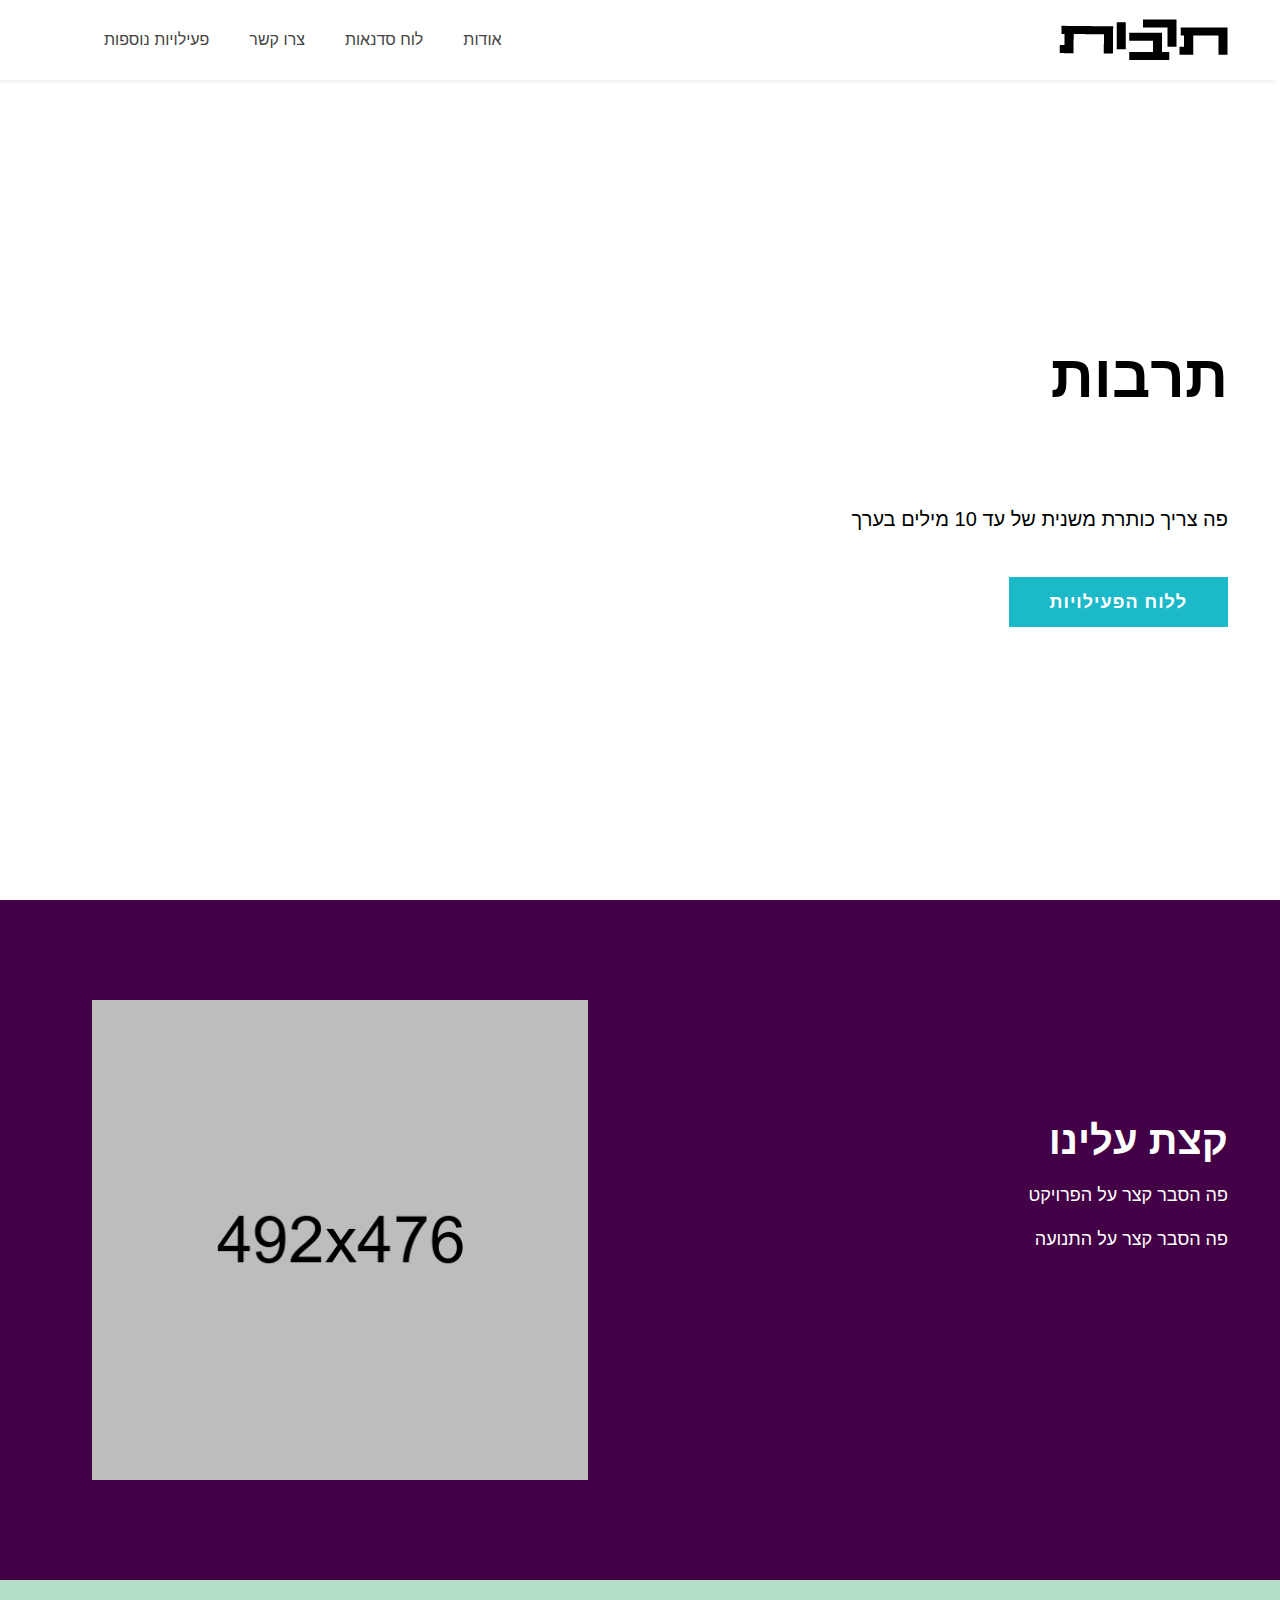
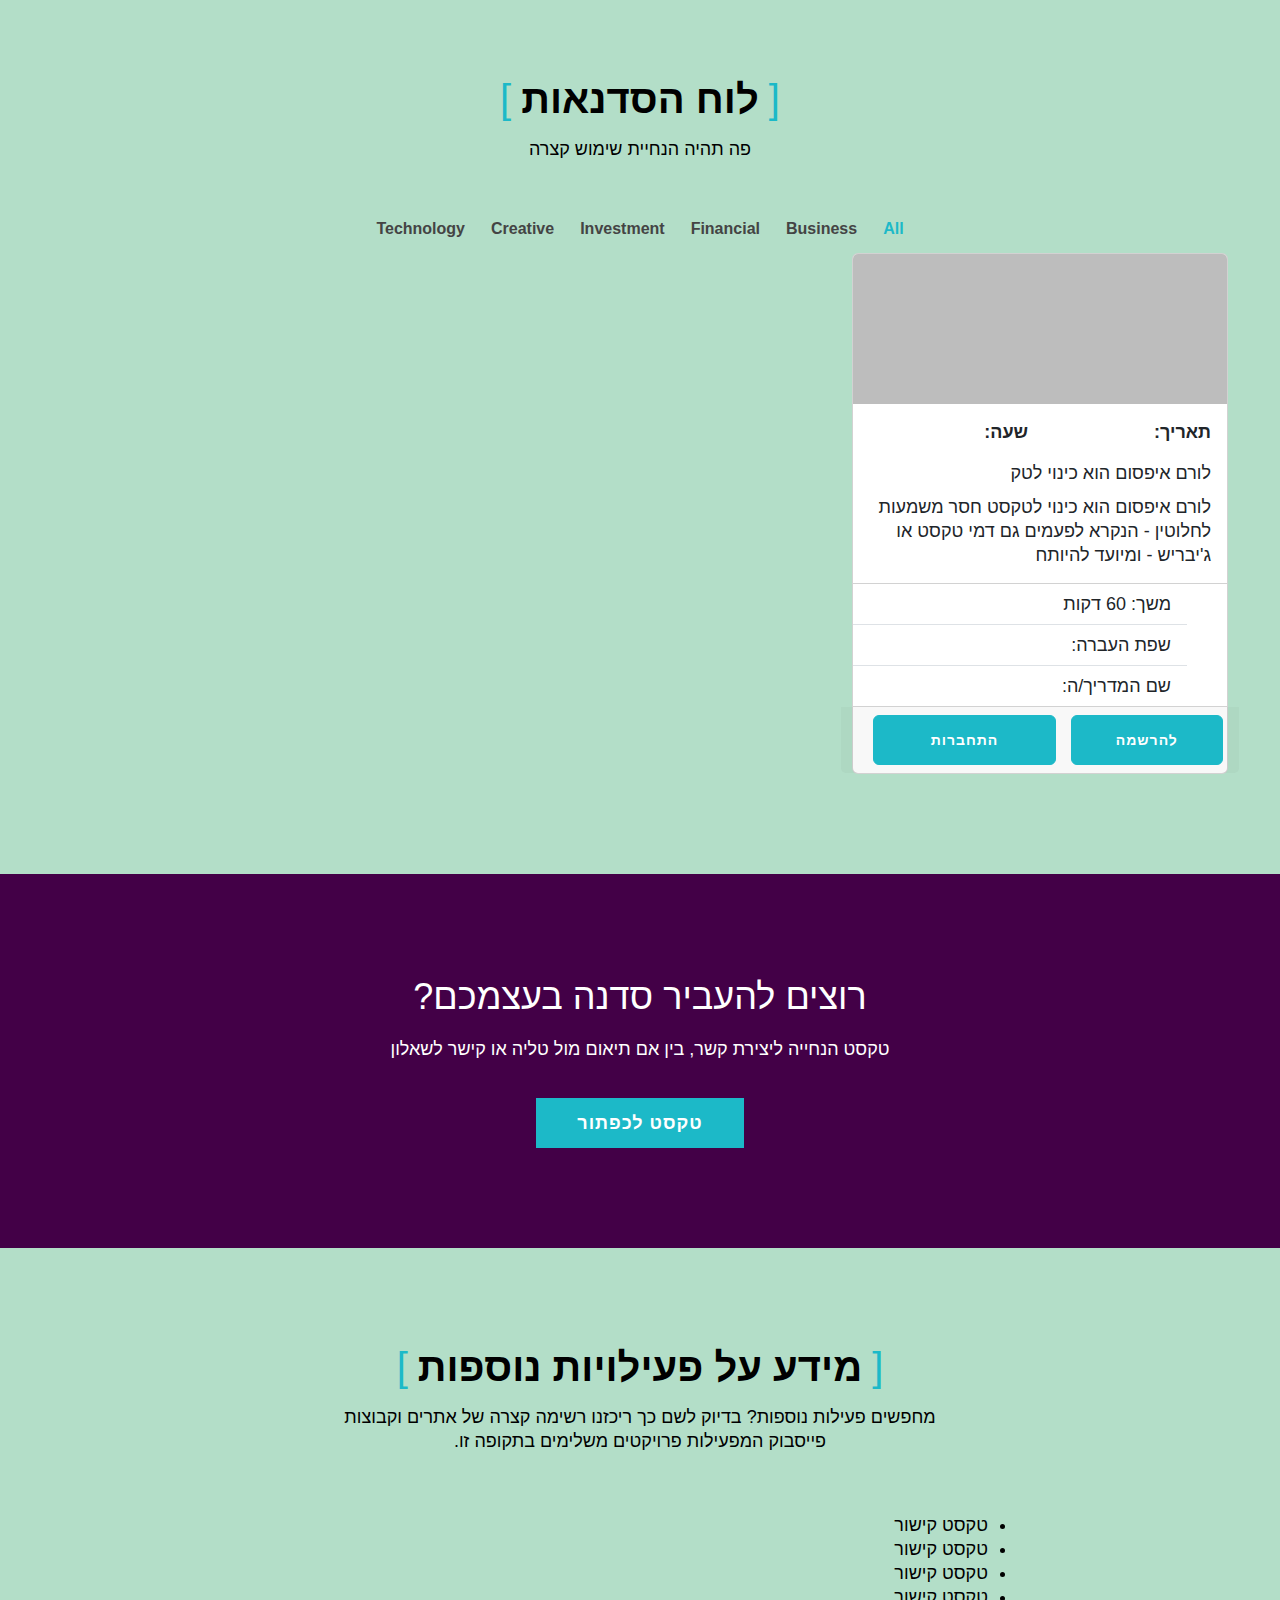
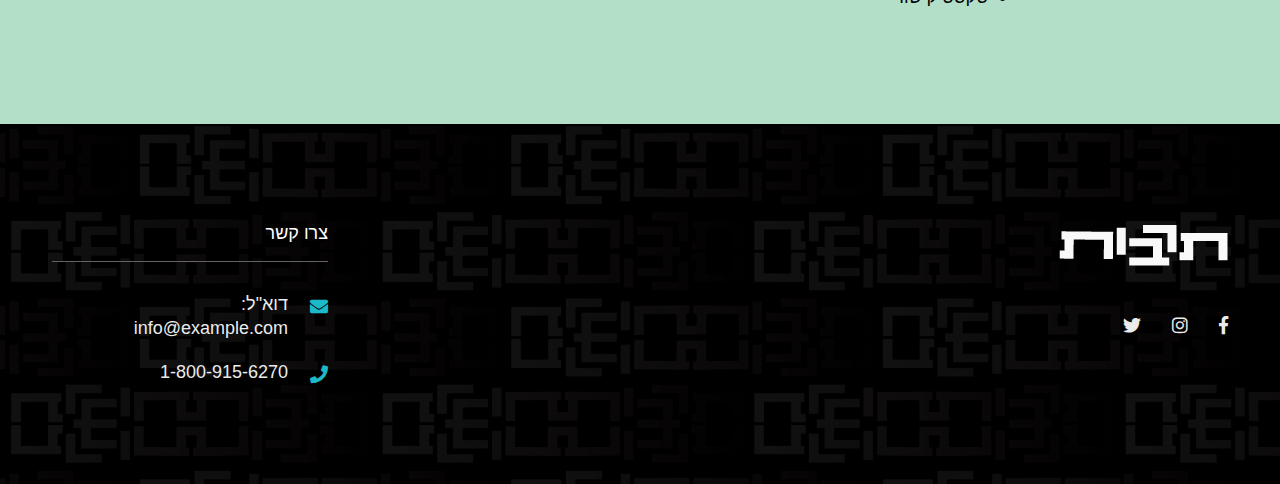
==== index-landing.html @ b0e01812 "int commit" ====
<!DOCTYPE html>
<html lang="he">

<head>
    <meta charset="utf-8">
    <meta http-equiv="x-ua-compatible" content="ie=edge">
    <title>תרבות בחירום</title>
    <meta name="description" content="">
    <meta name="viewport" content="width=device-width, initial-scale=1, shrink-to-fit=no">
    <link rel="apple-touch-icon" href="assets/images/favicon.png">
    <link rel="shortcut icon" href="assets/images/favicon.ico">

    <!-- Google Font (font-family: 'Open Sans', sans-serif;) -->
    <link href="https://fonts.googleapis.com/css?family=Open+Sans:300,400,400i,600,700" rel="stylesheet">
    <!-- Google Font (font-family: 'Roboto', sans-serif;) -->
    <link href="https://fonts.googleapis.com/css?family=Roboto:300,400,500,700" rel="stylesheet">

    <link rel="stylesheet" href="assets/css/bootstrap.min.css">
    <link rel="stylesheet" href="assets/css/plugins.css">
    <link rel="stylesheet" href="assets/css/style.css">

    <!-- Please Remove this line after choosing color file -->
    <link rel="stylesheet" href="assets/css/tm-customizer.css">
    <link rel="stylesheet" href="#" data-color-css>

    <link rel="stylesheet" href="assets/css/custom.css">
</head>

<body>

    <div class="tm-preloader">
        <span class="tm-preloader-box"></span>
        <button class="tm-button tm-button-sm tm-button-white">Cancel Preloader <b></b></button>
    </div>

    <div id="wrapper" class="wrapper">

        <!-- Header Area -->
        <div id="section-home-area" class="header">



            <!-- Header Bottom Area -->
            <div class="header-bottomarea">
                <div class="container">
                    <div class="header-bottominner">
                        <div class="header-logo">
                            <a href="https://tarbutmovement.org/" target="_blank">
                                <img src="assets/images/logo/logo-dark.png" alt="logo">
                            </a>
                        </div>
                        <nav class="tm-navigation tm-navigation-landingpage">
                            <ul>                                
                                <li><a href="#section-about-area">אודות</a></li>
                                <li><a href="#section-portfolio-area">לוח סדנאות</a></li>                                
                                <li><a href="#section-contact-area">צרו קשר</a></li>
                                <li><a href="#section-products-area">פעילויות נוספות</a></li>
                            </ul>
                        </nav>                        
                        <div class="header-searchbox">
                            <div class="header-searchinner">
                                <form action="#" class="header-searchform">
                                    <input type="text" placeholder="Enter search keyword..">
                                </form>
                                <button class="search-close"><i class="fas fa-times"></i></button>
                            </div>
                        </div>
                    </div>
                    <div class="header-mobilemenu clearfix">
                        <div class="tm-mobilenav"></div>
                    </div>
                </div>
            </div>
            <!--// Header Bottom Area -->

        </div>
        <!--// Header Area -->

        <!-- Heroslider Area -->
        <div class="heroslider-area">

            <!-- Heroslider Slider -->            
                <div class="heroslider-singleslider" data-bgimage="assets/images/heroslider/heroslider-image-2.png">
                </div>             
            
            <!--// Heroslider Slider -->

            <!-- Heroslider Content -->
            <div class="heroslider-contentwrapper">
                <div class="heroslider-overlay"></div>
                <div class="container">
                    <div class="row">
                        <div class="col-lg-7 col-md-8">
                            <div class="heroslider-content">
                                <h1 class="wow fadeInUp tm-animated-text" data-in-effect="rollIn"
                                    data-out-effect="fadeOutDown" data-out-shuffle="true" data-wow-delay="0.5s">תרבות
                                    בחירום</h1>
                                <p class="wow fadeInUp" data-wow-delay="0.7s">פה צריך כותרת משנית של עד 10 מילים בערך
                                </p>
                                <a href="#section-portfolio-area" class="tm-button wow fadeInUp"
                                    data-wow-delay="0.9s">ללוח הפעילויות<b></b></a>
                            </div>
                        </div>
                    </div>
                </div>
            </div>
            <!--// Heroslider Content -->

        </div>
        <!--// Heroslider Area -->

        <!-- Main Content -->
        <main class="main-content">


            <!-- About Us -->
            <div id="section-about-area" class="tm-section about-us-area tm-padding-section"
                style="background-color:#430047 ;color:white;">
                <div class="container">
                    <div class="row align-items-center">
                        <div class="col-lg-6 order-2 order-lg-1">
                            <div class="about-content">
                                <h2 style="color:white;">קצת עלינו</h2>
                                <p style="font-size:18px;">פה הסבר קצר על הפרויקט</p>
                                <p style="font-size:18px;">פה הסבר קצר על התנועה</p>
                                <a href="https://tarbutmovement.org/" class="tm-button wow fadeInUp"
                                    data-wow-delay="0.9s" target="_blank">לאתר תנועת תרבות</a>
                            </div>
                        </div>
                        <div class="col-lg-6 order-1 order-lg-2">
                            <div class="about-image">
                                <img src="assets/images/others/about-image.png" alt="about image">
                                
                            </div>
                        </div>
                    </div>
                </div>
            </div>
            <!--// About Us -->




            <!-- workshops Area -->
            <div id="section-portfolio-area" class="tm-section portfolio-area  tm-padding-section"
                style="background-color:#b3dec8 ;">
                <div class="container">
                    <div class="row justify-content-center">
                        <div class="col-lg-8 col-md-10 col-12">
                            <div class="tm-section-title text-center">
                                <h2>לוח הסדנאות</h2>
                                <p>פה תהיה הנחיית שימוש קצרה </p>
                            </div>
                        </div>
                    </div>
                    <div class="row">
                        <div class="col-12">
                            <div class="tm-portfolio-buttons text-center">
                                <button data-filter="*" class="is-active">All</button>
                                <button data-filter=".portfolio-business">Business</button>
                                <button data-filter=".portfolio-financial">Financial</button>
                                <button data-filter=".portfolio-investment">Investment</button>
                                <button data-filter=".portfolio-careative">Creative</button>
                                <button data-filter=".portfolio-technology">Technology</button>
                            </div>
                        </div>
                    </div>
                        <div class="row row-cols-1 row-cols-md-3 g-4" id="cards-continer">
                            <div class="col">
                              <div class="card h-100">
                                <div class="overflow-hidden" style="height: 150px;">
                                    <img src="assets/images/others/author-image-2.png" class="card-img-top" alt="..."
                                        style="width:100%;">
                                </div>
                                <div class="card-body">
                                    <div class="row justify-content-between d-flex">
                                        <p class="col card-text" style="font-weight: bold;">תאריך: <span class="card-date"></span></p>
                                        <p class="col card-text" style="font-weight: bold;">שעה: <span class="card-hour"></span></p>
                                    </div>
                                    <h5 class="card-title">לורם איפסום הוא כינוי לטק</h5>
                                    <p class="card-text card-discript">לורם איפסום הוא כינוי לטקסט חסר משמעות לחלוטין - הנקרא לפעמים
                                        גם דמי טקסט או ג'יבריש - ומיועד להיותח </p>
                                </div>
                                <ul class="list-group list-group-flush">
                                    <li class="list-group-item">משך: <span class="card-len">60</span> דקות</li>
                                    <li class="list-group-item">שפת העברה: <span class="card-lan"></span></li>
                                    <li class="list-group-item">שם המדריך/ה: <span class="card-instractor"></span></li>
                                </ul>
                                <div class="row d-flex card-footer justify-content-between align-content-between">
                                    <a href="#" class="col col-5 card-link btn  tm-button card-reg"
                                        style="font-size: 14px;">להרשמה</a>
                                    <a href="#" class="col col-6 card-link btn tm-button card-zoom"
                                        style="font-size: 14px;">התחברות לזום</a>
                                </div>
                              </div>                          
                            
                              </div>
                          </div>
                    </div>
                </div>
            </div>
            <!--// workshops Area -->

            <!-- Call To Action -->
            <div id="section-contact-area" class="tm-cta-area tm-section tm-padding-section"
                style="background-color:#430047 ;">
                <div class="container">
                    <div class="row justify-content-center">
                        <div class="col-xl-8 col-lg-10 col-12">
                            <div class="tm-cta text-center">
                                <h2>רוצים להעביר סדנה בעצמכם?</h2>
                                <h5>טקסט הנחייה ליצירת קשר, בין אם תיאום מול טליה או קישר לשאלון</h5>
                                <a href="#section-contact-area" class="tm-button hash-scroll-link">טקסט
                                    לכפתור<b></b></a>
                            </div>
                        </div>
                    </div>
                </div>
            </div>
            <!--// Call To Action -->

            <!-- Pupular Products -->
            <div id="section-products-area" class="tm-section product-section tm-padding-section "
                style="background-color:#b3dec8 ;">
                <div class="container">
                    <div class="row justify-content-center">
                        <div class="col-lg-8 col-md-10">
                            <div class="tm-section-title text-center">
                                <h2>מידע על פעילויות נוספות</h2>
                                <p>מחפשים פעילות נוספות? בדיוק לשם כך ריכזנו רשימה קצרה של אתרים וקבוצות פייסבוק
                                    המפעילות פרויקטים משלימים בתקופה זו. </p>
                            </div>
                        </div>
                    </div>
                    <div class="row justify-content-center">
                        <div class="col-lg-8 col-md-10">
                            <ul>
                                <li>טקסט קישור</li>
                                <li>טקסט קישור</li>
                                <li>טקסט קישור</li>
                                <li>טקסט קישור</li>
                            </ul>
                        </div>
                    </div>



                </div>
            </div>
            <!--// Pupular Products -->







        </main>
        <!--// Main Content -->

        <!-- Footer Area -->
        <footer class="footer" data-bgimage="assets/images/bg/bg-fotter-mono.png" data-black-overlay="9">

            <!-- Footer Widgets -->
            <div class="footer-toparea tm-padding-section">
                <div class="container">
                    <div class="row widgets footer-widgets justify-content-between">

                        <div class="col-lg-3 col-md-6 col-12">
                            <!-- Single Widget (Widget Info) -->
                            <div class="single-widget widget-info">
                                <a href="https://tarbutmovement.org/" class="widget-info-logo" target="_blank">
                                    <img src="assets/images/logo/logo-light.png" alt="footer logo">
                                </a>
                                
                                <ul class="widget-info-social">                                    
                                    <li><a href="https://www.facebook.com/tarbutmovement?fref=ts" target="_blank"><i class="fab fa-facebook-f"></i></a></li>
                                    <li><a href="https://www.instagram.com/tarbutmovement/"  target="_blank"><i class="fab fa-instagram"></i></a></li>
                                    <li><a href="https://twitter.com/Tarbut_Mov"  target="_blank"><i class="fab fa-twitter"></i></a></li>                                   
                                    
                                </ul>
                            </div>
                            <!--// Single Widget (Widget Info) -->
                        </div>

                        <div class="col-lg-3 col-md-6 col-12">
                            <!-- Single Widget (Widget Contact) -->
                            <div class="single-widget widget-contact">
                                <h5 class="widget-title">צרו קשר</h5>
                                <ul>                                    
                                    <li>
                                        <i class="fas fa-envelope"></i>
                                        <p>דוא"ל: <a href="#">info@example.com</a></p>                                        
                                    </li>
                                    <li>
                                        <i class="fas fa-phone"></i>
                                        <p><a href="#">1-800-915-6270</a></p>                                        
                                    </li>
                                </ul>
                            </div>
                            <!--// Single Widget (Widget Contact) -->
                        </div>

                    </div>
                </div>
            </div>
            <!--// Footer Widgets -->

            <!-- Footer -->
            <div class="footer-bottomarea d-none">
                <div class="container ">
                    <p class="footer-copyright">© 2018. Designed by <a href="#">ThemeMarch</a></p>
                </div>
            </div>
            <!--// Footer -->

        </footer>
        <!--// Footer Area -->


    </div>



    <!-- Js Files -->
    <script src="assets/js/modernizr-3.6.0.min.js"></script>
    <script src="assets/js/jquery.min.js"></script>
    <script src="assets/js/popper.min.js"></script>
    <script src="assets/js/bootstrap.min.js"></script>
    <script src="assets/js/plugins.js"></script>
    <script src="assets/js/scrollspy.min.js"></script>
    <script src="assets/js/main.js"></script>
    <script src="assets/js/ApiHeandler.js"></script>
    <!--// Js Files -->
</body>

</html>
---- assets/css/plugins.css ----
/*
 * %%%%%%%%%%%%%%%%%%%%%%%%%%%%%%%%%%%%%%%%%%%%%%%%%%%%%%%%
 *
 * Template Name: Sasna - Multipurpose Business HTML Template   
 * Template URI: https://thememarch.com/demo/html/sasna/
 * Description: Sasna is a multipurpose business HTML template which comes with the unique and clean design. It helps you to create a beautiful multipurpose business HTML website. It has also e-commerce support. E-commerce pages are included on this template.
 * Author: Thememarch
 * Author URI: https://thememarch.com
 * Version: 2.5
 *
 * %%%%%%%%%%%%%%%%%%%%%%%%%%%%%%%%%%%%%%%%%%%%%%%%%%%%%%%%
 */


 /*! #######################################################################

	MeanMenu 2.0.7
	--------

	To be used with jquery.meanmenu.js by Chris Wharton (http://www.meanthemes.com/plugins/meanmenu/)

####################################################################### */a.meanmenu-reveal{display:none}.mean-container .mean-bar{float:right;width:100%;position:relative;background:#0c1923;padding:4px 0;min-height:42px;z-index:999999}.mean-container a.meanmenu-reveal{width:22px;height:22px;padding:13px 13px 11px;position:absolute;top:0;left:0;cursor:pointer;color:#fff;text-decoration:none;font-size:16px;text-indent:-9999em;line-height:22px;font-size:1px;display:block;font-family:Arial,Helvetica,sans-serif;font-weight:700}.mean-container a.meanmenu-reveal span{display:block;background:#fff;height:3px;margin-top:3px}.mean-container .mean-nav{float:right;width:100%;background:#0c1923;margin-top:44px}.mean-container .mean-nav ul{padding:0;margin:0;width:100%;list-style-type:none}.mean-container .mean-nav ul li{position:relative;float:right;width:100%}.mean-container .mean-nav ul li a{display:block;float:right;width:90%;padding:1em 5%;margin:0;text-align:right;color:#fff;border-top:1px solid #383838;border-top:1px solid rgba(255,255,255,.5);text-decoration:none;text-transform:uppercase}.mean-container .mean-nav ul li li a{width:80%;padding:1em 10%;border-top:1px solid #f1f1f1;border-top:1px solid rgba(255,255,255,.25);opacity:.75;filter:alpha(opacity=75);text-shadow:none!important;visibility:visible}.mean-container .mean-nav ul li.mean-last a{border-bottom:0;margin-bottom:0}.mean-container .mean-nav ul li li li a{width:70%;padding:1em 15%}.mean-container .mean-nav ul li li li li a{width:60%;padding:1em 20%}.mean-container .mean-nav ul li li li li li a{width:50%;padding:1em 25%}.mean-container .mean-nav ul li a:hover{background:#252525;background:rgba(255,255,255,.1)}.mean-container .mean-nav ul li a.mean-expand{margin-top:1px;width:26px;height:32px;padding:12px!important;text-align:center;position:absolute;left:0;top:0;z-index:2;font-weight:700;background:rgba(255,255,255,.1);border:0!important;border-right:1px solid rgba(255,255,255,.4)!important;border-bottom:1px solid rgba(255,255,255,.2)!important}.mean-container .mean-nav ul li a.mean-expand:hover{background:rgba(0,0,0,.9)}.mean-container .mean-push{float:right;width:100%;padding:0;margin:0;clear:both}.mean-nav .wrapper{width:100%;padding:0;margin:0}.mean-container .mean-bar,.mean-container .mean-bar *{-webkit-box-sizing:content-box;-moz-box-sizing:content-box;box-sizing:content-box}.mean-remove{display:none!important}



/* Slick Slider */
@charset 'UTF-8';.slick-list,.slick-slider,.slick-track{position:relative;display:block}.slick-loading .slick-slide,.slick-loading .slick-track{visibility:hidden}.slick-dots li button:before,.slick-next:before,.slick-prev:before{font-family:slick;-webkit-font-smoothing:antialiased;-moz-osx-font-smoothing:grayscale}.slick-slider{box-sizing:border-box;-webkit-user-select:none;-moz-user-select:none;-ms-user-select:none;user-select:none;-webkit-touch-callout:none;-khtml-user-select:none;-ms-touch-action:pan-y;touch-action:pan-y;-webkit-tap-highlight-color:transparent}.slick-list{overflow:hidden;margin:0;padding:0}.slick-list:focus{outline:0}.slick-list.dragging{cursor:pointer;cursor:hand}.slick-slider .slick-list,.slick-slider .slick-track{-webkit-transform:translate3d(0,0,0);-moz-transform:translate3d(0,0,0);-ms-transform:translate3d(0,0,0);-o-transform:translate3d(0,0,0);transform:translate3d(0,0,0)}.slick-track{top:0;left:0;margin-left:auto;margin-right:auto}.slick-track:after,.slick-track:before{display:table;content:''}.slick-track:after{clear:both}.slick-slide{display:none;float:left;height:100%;min-height:1px}[dir=rtl] .slick-slide{float:right}.slick-slide img{display:block}.slick-slide.slick-loading img{display:none}.slick-slide.dragging img{pointer-events:none}.slick-initialized .slick-slide{display:block}.slick-vertical .slick-slide{display:block;height:auto;border:1px solid transparent}.slick-arrow.slick-hidden{display:none}.slick-dots,.slick-next,.slick-prev{position:absolute;display:block;padding:0}.slick-loading .slick-list{background:url(../images/ajax-loader.gif) center center no-repeat #fff}@font-face{font-family:slick;font-weight:400;font-style:normal;src:url(../fonts/slick.eot);src:url(../fonts/slick.eot?#iefix) format('embedded-opentype'),url(../fonts/slick.woff) format('woff'),url(../fonts/slick.ttf) format('truetype'),url(../fonts/slick.svg#slick) format('svg')}.slick-next,.slick-prev{font-size:0;line-height:0;top:50%;width:20px;height:20px;-webkit-transform:translate(0,-50%);-ms-transform:translate(0,-50%);transform:translate(0,-50%);cursor:pointer;color:transparent;border:none;outline:0;background:0 0}.slick-next:focus,.slick-next:hover,.slick-prev:focus,.slick-prev:hover{color:transparent;outline:0;background:0 0}.slick-next:focus:before,.slick-next:hover:before,.slick-prev:focus:before,.slick-prev:hover:before{opacity:1}.slick-next.slick-disabled:before,.slick-prev.slick-disabled:before{opacity:.25}.slick-next:before,.slick-prev:before{font-size:20px;line-height:1;opacity:.75;color:#fff}.slick-prev{left:-25px}[dir=rtl] .slick-prev{right:-25px;left:auto}.slick-prev:before{content:'←'}.slick-next:before,[dir=rtl] .slick-prev:before{content:'→'}.slick-next{right:-25px}[dir=rtl] .slick-next{right:auto;left:-25px}[dir=rtl] .slick-next:before{content:'←'}.slick-dotted.slick-slider{margin-bottom:30px}.slick-dots{bottom:-25px;width:100%;margin:0;list-style:none;text-align:center}.slick-dots li{position:relative;display:inline-block;width:20px;height:20px;margin:0 5px;padding:0;cursor:pointer}.slick-dots li button{font-size:0;line-height:0;display:block;width:20px;height:20px;padding:5px;cursor:pointer;color:transparent;border:0;outline:0;background:0 0}.slick-dots li button:focus,.slick-dots li button:hover{outline:0}.slick-dots li button:focus:before,.slick-dots li button:hover:before{opacity:1}.slick-dots li button:before{font-size:6px;line-height:20px;position:absolute;top:0;left:0;width:20px;height:20px;content:'•';text-align:center;opacity:.25;color:#000}.slick-dots li.slick-active button:before{opacity:.75;color:#000}





/* Odometer */
.odometer.odometer-auto-theme,.odometer.odometer-auto-theme .odometer-digit,.odometer.odometer-theme-default,.odometer.odometer-theme-default .odometer-digit{-moz-box-orient:vertical;display:inline-block;vertical-align:middle;position:relative}.odometer.odometer-auto-theme .odometer-digit .odometer-digit-spacer,.odometer.odometer-theme-default .odometer-digit .odometer-digit-spacer{-moz-box-orient:vertical;display:inline-block;vertical-align:middle;visibility:hidden}.odometer.odometer-auto-theme .odometer-digit .odometer-digit-inner,.odometer.odometer-theme-default .odometer-digit .odometer-digit-inner{text-align:left;display:block;position:absolute;top:0;left:0;right:0;bottom:0;overflow:hidden}.odometer.odometer-auto-theme .odometer-digit .odometer-ribbon,.odometer.odometer-theme-default .odometer-digit .odometer-ribbon{display:block}.odometer.odometer-auto-theme .odometer-digit .odometer-ribbon-inner,.odometer.odometer-theme-default .odometer-digit .odometer-ribbon-inner{display:block;-webkit-backface-visibility:hidden}.odometer.odometer-auto-theme .odometer-digit .odometer-value,.odometer.odometer-theme-default .odometer-digit .odometer-value{display:block;-webkit-transform:translateZ(0)}.odometer.odometer-auto-theme .odometer-digit .odometer-value.odometer-last-value,.odometer.odometer-theme-default .odometer-digit .odometer-value.odometer-last-value{position:absolute}.odometer.odometer-auto-theme.odometer-animating-up .odometer-ribbon-inner,.odometer.odometer-theme-default.odometer-animating-up .odometer-ribbon-inner{-webkit-transition:-webkit-transform 2s;-moz-transition:-moz-transform 2s;-ms-transition:-ms-transform 2s;-o-transition:-o-transform 2s;transition:transform 2s}.odometer.odometer-auto-theme.odometer-animating-down .odometer-ribbon-inner,.odometer.odometer-auto-theme.odometer-animating-up.odometer-animating .odometer-ribbon-inner,.odometer.odometer-theme-default.odometer-animating-down .odometer-ribbon-inner,.odometer.odometer-theme-default.odometer-animating-up.odometer-animating .odometer-ribbon-inner{-webkit-transform:translateY(-100%);-moz-transform:translateY(-100%);-ms-transform:translateY(-100%);-o-transform:translateY(-100%);transform:translateY(-100%)}.odometer.odometer-auto-theme.odometer-animating-down.odometer-animating .odometer-ribbon-inner,.odometer.odometer-theme-default.odometer-animating-down.odometer-animating .odometer-ribbon-inner{-webkit-transition:-webkit-transform 2s;-moz-transition:-moz-transform 2s;-ms-transition:-ms-transform 2s;-o-transition:-o-transform 2s;transition:transform 2s;-webkit-transform:translateY(0);-moz-transform:translateY(0);-ms-transform:translateY(0);-o-transform:translateY(0);transform:translateY(0)}.odometer.odometer-auto-theme,.odometer.odometer-theme-default{font-family:"Helvetica Neue",sans-serif;line-height:1.1em}.odometer.odometer-auto-theme .odometer-value,.odometer.odometer-theme-default .odometer-value{text-align:center}




/* Font Awesome */
 /*!
 * Font Awesome Free 5.5.0 by @fontawesome - https://fontawesome.com
 * License - https://fontawesome.com/license/free (Icons: CC BY 4.0, Fonts: SIL OFL 1.1, Code: MIT License)
 */
 .fa,.fab,.fal,.far,.fas{-moz-osx-font-smoothing:grayscale;-webkit-font-smoothing:antialiased;display:inline-block;font-style:normal;font-variant:normal;text-rendering:auto;line-height:1}.fa-lg{font-size:1.33333em;line-height:.75em;vertical-align:-.0667em}.fa-xs{font-size:.75em}.fa-sm{font-size:.875em}.fa-1x{font-size:1em}.fa-2x{font-size:2em}.fa-3x{font-size:3em}.fa-4x{font-size:4em}.fa-5x{font-size:5em}.fa-6x{font-size:6em}.fa-7x{font-size:7em}.fa-8x{font-size:8em}.fa-9x{font-size:9em}.fa-10x{font-size:10em}.fa-fw{text-align:center;width:1.25em}.fa-ul{list-style-type:none;margin-left:2.5em;padding-left:0}.fa-ul>li{position:relative}.fa-li{left:-2em;position:absolute;text-align:center;width:2em;line-height:inherit}.fa-border{border:.08em solid #eee;border-radius:.1em;padding:.2em .25em .15em}.fa-pull-left{float:left}.fa-pull-right{float:right}.fa.fa-pull-left,.fab.fa-pull-left,.fal.fa-pull-left,.far.fa-pull-left,.fas.fa-pull-left{margin-right:.3em}.fa.fa-pull-right,.fab.fa-pull-right,.fal.fa-pull-right,.far.fa-pull-right,.fas.fa-pull-right{margin-left:.3em}.fa-spin{animation:fa-spin 2s infinite linear}.fa-pulse{animation:fa-spin 1s infinite steps(8)}@keyframes fa-spin{0%{transform:rotate(0deg)}to{transform:rotate(1turn)}}.fa-rotate-90{-ms-filter:"progid:DXImageTransform.Microsoft.BasicImage(rotation=1)";transform:rotate(90deg)}.fa-rotate-180{-ms-filter:"progid:DXImageTransform.Microsoft.BasicImage(rotation=2)";transform:rotate(180deg)}.fa-rotate-270{-ms-filter:"progid:DXImageTransform.Microsoft.BasicImage(rotation=3)";transform:rotate(270deg)}.fa-flip-horizontal{-ms-filter:"progid:DXImageTransform.Microsoft.BasicImage(rotation=0, mirror=1)";transform:scaleX(-1)}.fa-flip-vertical{transform:scaleY(-1)}.fa-flip-horizontal.fa-flip-vertical,.fa-flip-vertical{-ms-filter:"progid:DXImageTransform.Microsoft.BasicImage(rotation=2, mirror=1)"}.fa-flip-horizontal.fa-flip-vertical{transform:scale(-1)}:root .fa-flip-horizontal,:root .fa-flip-vertical,:root .fa-rotate-90,:root .fa-rotate-180,:root .fa-rotate-270{-webkit-filter:none;filter:none}.fa-stack{display:inline-block;height:2em;line-height:2em;position:relative;vertical-align:middle;width:2.5em}.fa-stack-1x,.fa-stack-2x{left:0;position:absolute;text-align:center;width:100%}.fa-stack-1x{line-height:inherit}.fa-stack-2x{font-size:2em}.fa-inverse{color:#fff}.fa-500px:before{content:"\f26e"}.fa-accessible-icon:before{content:"\f368"}.fa-accusoft:before{content:"\f369"}.fa-acquisitions-incorporated:before{content:"\f6af"}.fa-ad:before{content:"\f641"}.fa-address-book:before{content:"\f2b9"}.fa-address-card:before{content:"\f2bb"}.fa-adjust:before{content:"\f042"}.fa-adn:before{content:"\f170"}.fa-adversal:before{content:"\f36a"}.fa-affiliatetheme:before{content:"\f36b"}.fa-air-freshener:before{content:"\f5d0"}.fa-algolia:before{content:"\f36c"}.fa-align-center:before{content:"\f037"}.fa-align-justify:before{content:"\f039"}.fa-align-left:before{content:"\f036"}.fa-align-right:before{content:"\f038"}.fa-alipay:before{content:"\f642"}.fa-allergies:before{content:"\f461"}.fa-amazon:before{content:"\f270"}.fa-amazon-pay:before{content:"\f42c"}.fa-ambulance:before{content:"\f0f9"}.fa-american-sign-language-interpreting:before{content:"\f2a3"}.fa-amilia:before{content:"\f36d"}.fa-anchor:before{content:"\f13d"}.fa-android:before{content:"\f17b"}.fa-angellist:before{content:"\f209"}.fa-angle-double-down:before{content:"\f103"}.fa-angle-double-left:before{content:"\f100"}.fa-angle-double-right:before{content:"\f101"}.fa-angle-double-up:before{content:"\f102"}.fa-angle-down:before{content:"\f107"}.fa-angle-left:before{content:"\f104"}.fa-angle-right:before{content:"\f105"}.fa-angle-up:before{content:"\f106"}.fa-angry:before{content:"\f556"}.fa-angrycreative:before{content:"\f36e"}.fa-angular:before{content:"\f420"}.fa-ankh:before{content:"\f644"}.fa-app-store:before{content:"\f36f"}.fa-app-store-ios:before{content:"\f370"}.fa-apper:before{content:"\f371"}.fa-apple:before{content:"\f179"}.fa-apple-alt:before{content:"\f5d1"}.fa-apple-pay:before{content:"\f415"}.fa-archive:before{content:"\f187"}.fa-archway:before{content:"\f557"}.fa-arrow-alt-circle-down:before{content:"\f358"}.fa-arrow-alt-circle-left:before{content:"\f359"}.fa-arrow-alt-circle-right:before{content:"\f35a"}.fa-arrow-alt-circle-up:before{content:"\f35b"}.fa-arrow-circle-down:before{content:"\f0ab"}.fa-arrow-circle-left:before{content:"\f0a8"}.fa-arrow-circle-right:before{content:"\f0a9"}.fa-arrow-circle-up:before{content:"\f0aa"}.fa-arrow-down:before{content:"\f063"}.fa-arrow-left:before{content:"\f060"}.fa-arrow-right:before{content:"\f061"}.fa-arrow-up:before{content:"\f062"}.fa-arrows-alt:before{content:"\f0b2"}.fa-arrows-alt-h:before{content:"\f337"}.fa-arrows-alt-v:before{content:"\f338"}.fa-assistive-listening-systems:before{content:"\f2a2"}.fa-asterisk:before{content:"\f069"}.fa-asymmetrik:before{content:"\f372"}.fa-at:before{content:"\f1fa"}.fa-atlas:before{content:"\f558"}.fa-atom:before{content:"\f5d2"}.fa-audible:before{content:"\f373"}.fa-audio-description:before{content:"\f29e"}.fa-autoprefixer:before{content:"\f41c"}.fa-avianex:before{content:"\f374"}.fa-aviato:before{content:"\f421"}.fa-award:before{content:"\f559"}.fa-aws:before{content:"\f375"}.fa-backspace:before{content:"\f55a"}.fa-backward:before{content:"\f04a"}.fa-balance-scale:before{content:"\f24e"}.fa-ban:before{content:"\f05e"}.fa-band-aid:before{content:"\f462"}.fa-bandcamp:before{content:"\f2d5"}.fa-barcode:before{content:"\f02a"}.fa-bars:before{content:"\f0c9"}.fa-baseball-ball:before{content:"\f433"}.fa-basketball-ball:before{content:"\f434"}.fa-bath:before{content:"\f2cd"}.fa-battery-empty:before{content:"\f244"}.fa-battery-full:before{content:"\f240"}.fa-battery-half:before{content:"\f242"}.fa-battery-quarter:before{content:"\f243"}.fa-battery-three-quarters:before{content:"\f241"}.fa-bed:before{content:"\f236"}.fa-beer:before{content:"\f0fc"}.fa-behance:before{content:"\f1b4"}.fa-behance-square:before{content:"\f1b5"}.fa-bell:before{content:"\f0f3"}.fa-bell-slash:before{content:"\f1f6"}.fa-bezier-curve:before{content:"\f55b"}.fa-bible:before{content:"\f647"}.fa-bicycle:before{content:"\f206"}.fa-bimobject:before{content:"\f378"}.fa-binoculars:before{content:"\f1e5"}.fa-birthday-cake:before{content:"\f1fd"}.fa-bitbucket:before{content:"\f171"}.fa-bitcoin:before{content:"\f379"}.fa-bity:before{content:"\f37a"}.fa-black-tie:before{content:"\f27e"}.fa-blackberry:before{content:"\f37b"}.fa-blender:before{content:"\f517"}.fa-blender-phone:before{content:"\f6b6"}.fa-blind:before{content:"\f29d"}.fa-blogger:before{content:"\f37c"}.fa-blogger-b:before{content:"\f37d"}.fa-bluetooth:before{content:"\f293"}.fa-bluetooth-b:before{content:"\f294"}.fa-bold:before{content:"\f032"}.fa-bolt:before{content:"\f0e7"}.fa-bomb:before{content:"\f1e2"}.fa-bone:before{content:"\f5d7"}.fa-bong:before{content:"\f55c"}.fa-book:before{content:"\f02d"}.fa-book-dead:before{content:"\f6b7"}.fa-book-open:before{content:"\f518"}.fa-book-reader:before{content:"\f5da"}.fa-bookmark:before{content:"\f02e"}.fa-bowling-ball:before{content:"\f436"}.fa-box:before{content:"\f466"}.fa-box-open:before{content:"\f49e"}.fa-boxes:before{content:"\f468"}.fa-braille:before{content:"\f2a1"}.fa-brain:before{content:"\f5dc"}.fa-briefcase:before{content:"\f0b1"}.fa-briefcase-medical:before{content:"\f469"}.fa-broadcast-tower:before{content:"\f519"}.fa-broom:before{content:"\f51a"}.fa-brush:before{content:"\f55d"}.fa-btc:before{content:"\f15a"}.fa-bug:before{content:"\f188"}.fa-building:before{content:"\f1ad"}.fa-bullhorn:before{content:"\f0a1"}.fa-bullseye:before{content:"\f140"}.fa-burn:before{content:"\f46a"}.fa-buromobelexperte:before{content:"\f37f"}.fa-bus:before{content:"\f207"}.fa-bus-alt:before{content:"\f55e"}.fa-business-time:before{content:"\f64a"}.fa-buysellads:before{content:"\f20d"}.fa-calculator:before{content:"\f1ec"}.fa-calendar:before{content:"\f133"}.fa-calendar-alt:before{content:"\f073"}.fa-calendar-check:before{content:"\f274"}.fa-calendar-minus:before{content:"\f272"}.fa-calendar-plus:before{content:"\f271"}.fa-calendar-times:before{content:"\f273"}.fa-camera:before{content:"\f030"}.fa-camera-retro:before{content:"\f083"}.fa-campground:before{content:"\f6bb"}.fa-cannabis:before{content:"\f55f"}.fa-capsules:before{content:"\f46b"}.fa-car:before{content:"\f1b9"}.fa-car-alt:before{content:"\f5de"}.fa-car-battery:before{content:"\f5df"}.fa-car-crash:before{content:"\f5e1"}.fa-car-side:before{content:"\f5e4"}.fa-caret-down:before{content:"\f0d7"}.fa-caret-left:before{content:"\f0d9"}.fa-caret-right:before{content:"\f0da"}.fa-caret-square-down:before{content:"\f150"}.fa-caret-square-left:before{content:"\f191"}.fa-caret-square-right:before{content:"\f152"}.fa-caret-square-up:before{content:"\f151"}.fa-caret-up:before{content:"\f0d8"}.fa-cart-arrow-down:before{content:"\f218"}.fa-cart-plus:before{content:"\f217"}.fa-cat:before{content:"\f6be"}.fa-cc-amazon-pay:before{content:"\f42d"}.fa-cc-amex:before{content:"\f1f3"}.fa-cc-apple-pay:before{content:"\f416"}.fa-cc-diners-club:before{content:"\f24c"}.fa-cc-discover:before{content:"\f1f2"}.fa-cc-jcb:before{content:"\f24b"}.fa-cc-mastercard:before{content:"\f1f1"}.fa-cc-paypal:before{content:"\f1f4"}.fa-cc-stripe:before{content:"\f1f5"}.fa-cc-visa:before{content:"\f1f0"}.fa-centercode:before{content:"\f380"}.fa-certificate:before{content:"\f0a3"}.fa-chair:before{content:"\f6c0"}.fa-chalkboard:before{content:"\f51b"}.fa-chalkboard-teacher:before{content:"\f51c"}.fa-charging-station:before{content:"\f5e7"}.fa-chart-area:before{content:"\f1fe"}.fa-chart-bar:before{content:"\f080"}.fa-chart-line:before{content:"\f201"}.fa-chart-pie:before{content:"\f200"}.fa-check:before{content:"\f00c"}.fa-check-circle:before{content:"\f058"}.fa-check-double:before{content:"\f560"}.fa-check-square:before{content:"\f14a"}.fa-chess:before{content:"\f439"}.fa-chess-bishop:before{content:"\f43a"}.fa-chess-board:before{content:"\f43c"}.fa-chess-king:before{content:"\f43f"}.fa-chess-knight:before{content:"\f441"}.fa-chess-pawn:before{content:"\f443"}.fa-chess-queen:before{content:"\f445"}.fa-chess-rook:before{content:"\f447"}.fa-chevron-circle-down:before{content:"\f13a"}.fa-chevron-circle-left:before{content:"\f137"}.fa-chevron-circle-right:before{content:"\f138"}.fa-chevron-circle-up:before{content:"\f139"}.fa-chevron-down:before{content:"\f078"}.fa-chevron-left:before{content:"\f053"}.fa-chevron-right:before{content:"\f054"}.fa-chevron-up:before{content:"\f077"}.fa-child:before{content:"\f1ae"}.fa-chrome:before{content:"\f268"}.fa-church:before{content:"\f51d"}.fa-circle:before{content:"\f111"}.fa-circle-notch:before{content:"\f1ce"}.fa-city:before{content:"\f64f"}.fa-clipboard:before{content:"\f328"}.fa-clipboard-check:before{content:"\f46c"}.fa-clipboard-list:before{content:"\f46d"}.fa-clock:before{content:"\f017"}.fa-clone:before{content:"\f24d"}.fa-closed-captioning:before{content:"\f20a"}.fa-cloud:before{content:"\f0c2"}.fa-cloud-download-alt:before{content:"\f381"}.fa-cloud-meatball:before{content:"\f73b"}.fa-cloud-moon:before{content:"\f6c3"}.fa-cloud-moon-rain:before{content:"\f73c"}.fa-cloud-rain:before{content:"\f73d"}.fa-cloud-showers-heavy:before{content:"\f740"}.fa-cloud-sun:before{content:"\f6c4"}.fa-cloud-sun-rain:before{content:"\f743"}.fa-cloud-upload-alt:before{content:"\f382"}.fa-cloudscale:before{content:"\f383"}.fa-cloudsmith:before{content:"\f384"}.fa-cloudversify:before{content:"\f385"}.fa-cocktail:before{content:"\f561"}.fa-code:before{content:"\f121"}.fa-code-branch:before{content:"\f126"}.fa-codepen:before{content:"\f1cb"}.fa-codiepie:before{content:"\f284"}.fa-coffee:before{content:"\f0f4"}.fa-cog:before{content:"\f013"}.fa-cogs:before{content:"\f085"}.fa-coins:before{content:"\f51e"}.fa-columns:before{content:"\f0db"}.fa-comment:before{content:"\f075"}.fa-comment-alt:before{content:"\f27a"}.fa-comment-dollar:before{content:"\f651"}.fa-comment-dots:before{content:"\f4ad"}.fa-comment-slash:before{content:"\f4b3"}.fa-comments:before{content:"\f086"}.fa-comments-dollar:before{content:"\f653"}.fa-compact-disc:before{content:"\f51f"}.fa-compass:before{content:"\f14e"}.fa-compress:before{content:"\f066"}.fa-concierge-bell:before{content:"\f562"}.fa-connectdevelop:before{content:"\f20e"}.fa-contao:before{content:"\f26d"}.fa-cookie:before{content:"\f563"}.fa-cookie-bite:before{content:"\f564"}.fa-copy:before{content:"\f0c5"}.fa-copyright:before{content:"\f1f9"}.fa-couch:before{content:"\f4b8"}.fa-cpanel:before{content:"\f388"}.fa-creative-commons:before{content:"\f25e"}.fa-creative-commons-by:before{content:"\f4e7"}.fa-creative-commons-nc:before{content:"\f4e8"}.fa-creative-commons-nc-eu:before{content:"\f4e9"}.fa-creative-commons-nc-jp:before{content:"\f4ea"}.fa-creative-commons-nd:before{content:"\f4eb"}.fa-creative-commons-pd:before{content:"\f4ec"}.fa-creative-commons-pd-alt:before{content:"\f4ed"}.fa-creative-commons-remix:before{content:"\f4ee"}.fa-creative-commons-sa:before{content:"\f4ef"}.fa-creative-commons-sampling:before{content:"\f4f0"}.fa-creative-commons-sampling-plus:before{content:"\f4f1"}.fa-creative-commons-share:before{content:"\f4f2"}.fa-creative-commons-zero:before{content:"\f4f3"}.fa-credit-card:before{content:"\f09d"}.fa-critical-role:before{content:"\f6c9"}.fa-crop:before{content:"\f125"}.fa-crop-alt:before{content:"\f565"}.fa-cross:before{content:"\f654"}.fa-crosshairs:before{content:"\f05b"}.fa-crow:before{content:"\f520"}.fa-crown:before{content:"\f521"}.fa-css3:before{content:"\f13c"}.fa-css3-alt:before{content:"\f38b"}.fa-cube:before{content:"\f1b2"}.fa-cubes:before{content:"\f1b3"}.fa-cut:before{content:"\f0c4"}.fa-cuttlefish:before{content:"\f38c"}.fa-d-and-d:before{content:"\f38d"}.fa-d-and-d-beyond:before{content:"\f6ca"}.fa-dashcube:before{content:"\f210"}.fa-database:before{content:"\f1c0"}.fa-deaf:before{content:"\f2a4"}.fa-delicious:before{content:"\f1a5"}.fa-democrat:before{content:"\f747"}.fa-deploydog:before{content:"\f38e"}.fa-deskpro:before{content:"\f38f"}.fa-desktop:before{content:"\f108"}.fa-dev:before{content:"\f6cc"}.fa-deviantart:before{content:"\f1bd"}.fa-dharmachakra:before{content:"\f655"}.fa-diagnoses:before{content:"\f470"}.fa-dice:before{content:"\f522"}.fa-dice-d20:before{content:"\f6cf"}.fa-dice-d6:before{content:"\f6d1"}.fa-dice-five:before{content:"\f523"}.fa-dice-four:before{content:"\f524"}.fa-dice-one:before{content:"\f525"}.fa-dice-six:before{content:"\f526"}.fa-dice-three:before{content:"\f527"}.fa-dice-two:before{content:"\f528"}.fa-digg:before{content:"\f1a6"}.fa-digital-ocean:before{content:"\f391"}.fa-digital-tachograph:before{content:"\f566"}.fa-directions:before{content:"\f5eb"}.fa-discord:before{content:"\f392"}.fa-discourse:before{content:"\f393"}.fa-divide:before{content:"\f529"}.fa-dizzy:before{content:"\f567"}.fa-dna:before{content:"\f471"}.fa-dochub:before{content:"\f394"}.fa-docker:before{content:"\f395"}.fa-dog:before{content:"\f6d3"}.fa-dollar-sign:before{content:"\f155"}.fa-dolly:before{content:"\f472"}.fa-dolly-flatbed:before{content:"\f474"}.fa-donate:before{content:"\f4b9"}.fa-door-closed:before{content:"\f52a"}.fa-door-open:before{content:"\f52b"}.fa-dot-circle:before{content:"\f192"}.fa-dove:before{content:"\f4ba"}.fa-download:before{content:"\f019"}.fa-draft2digital:before{content:"\f396"}.fa-drafting-compass:before{content:"\f568"}.fa-dragon:before{content:"\f6d5"}.fa-draw-polygon:before{content:"\f5ee"}.fa-dribbble:before{content:"\f17d"}.fa-dribbble-square:before{content:"\f397"}.fa-dropbox:before{content:"\f16b"}.fa-drum:before{content:"\f569"}.fa-drum-steelpan:before{content:"\f56a"}.fa-drumstick-bite:before{content:"\f6d7"}.fa-drupal:before{content:"\f1a9"}.fa-dumbbell:before{content:"\f44b"}.fa-dungeon:before{content:"\f6d9"}.fa-dyalog:before{content:"\f399"}.fa-earlybirds:before{content:"\f39a"}.fa-ebay:before{content:"\f4f4"}.fa-edge:before{content:"\f282"}.fa-edit:before{content:"\f044"}.fa-eject:before{content:"\f052"}.fa-elementor:before{content:"\f430"}.fa-ellipsis-h:before{content:"\f141"}.fa-ellipsis-v:before{content:"\f142"}.fa-ello:before{content:"\f5f1"}.fa-ember:before{content:"\f423"}.fa-empire:before{content:"\f1d1"}.fa-envelope:before{content:"\f0e0"}.fa-envelope-open:before{content:"\f2b6"}.fa-envelope-open-text:before{content:"\f658"}.fa-envelope-square:before{content:"\f199"}.fa-envira:before{content:"\f299"}.fa-equals:before{content:"\f52c"}.fa-eraser:before{content:"\f12d"}.fa-erlang:before{content:"\f39d"}.fa-ethereum:before{content:"\f42e"}.fa-etsy:before{content:"\f2d7"}.fa-euro-sign:before{content:"\f153"}.fa-exchange-alt:before{content:"\f362"}.fa-exclamation:before{content:"\f12a"}.fa-exclamation-circle:before{content:"\f06a"}.fa-exclamation-triangle:before{content:"\f071"}.fa-expand:before{content:"\f065"}.fa-expand-arrows-alt:before{content:"\f31e"}.fa-expeditedssl:before{content:"\f23e"}.fa-external-link-alt:before{content:"\f35d"}.fa-external-link-square-alt:before{content:"\f360"}.fa-eye:before{content:"\f06e"}.fa-eye-dropper:before{content:"\f1fb"}.fa-eye-slash:before{content:"\f070"}.fa-facebook:before{content:"\f09a"}.fa-facebook-f:before{content:"\f39e"}.fa-facebook-messenger:before{content:"\f39f"}.fa-facebook-square:before{content:"\f082"}.fa-fantasy-flight-games:before{content:"\f6dc"}.fa-fast-backward:before{content:"\f049"}.fa-fast-forward:before{content:"\f050"}.fa-fax:before{content:"\f1ac"}.fa-feather:before{content:"\f52d"}.fa-feather-alt:before{content:"\f56b"}.fa-female:before{content:"\f182"}.fa-fighter-jet:before{content:"\f0fb"}.fa-file:before{content:"\f15b"}.fa-file-alt:before{content:"\f15c"}.fa-file-archive:before{content:"\f1c6"}.fa-file-audio:before{content:"\f1c7"}.fa-file-code:before{content:"\f1c9"}.fa-file-contract:before{content:"\f56c"}.fa-file-csv:before{content:"\f6dd"}.fa-file-download:before{content:"\f56d"}.fa-file-excel:before{content:"\f1c3"}.fa-file-export:before{content:"\f56e"}.fa-file-image:before{content:"\f1c5"}.fa-file-import:before{content:"\f56f"}.fa-file-invoice:before{content:"\f570"}.fa-file-invoice-dollar:before{content:"\f571"}.fa-file-medical:before{content:"\f477"}.fa-file-medical-alt:before{content:"\f478"}.fa-file-pdf:before{content:"\f1c1"}.fa-file-powerpoint:before{content:"\f1c4"}.fa-file-prescription:before{content:"\f572"}.fa-file-signature:before{content:"\f573"}.fa-file-upload:before{content:"\f574"}.fa-file-video:before{content:"\f1c8"}.fa-file-word:before{content:"\f1c2"}.fa-fill:before{content:"\f575"}.fa-fill-drip:before{content:"\f576"}.fa-film:before{content:"\f008"}.fa-filter:before{content:"\f0b0"}.fa-fingerprint:before{content:"\f577"}.fa-fire:before{content:"\f06d"}.fa-fire-extinguisher:before{content:"\f134"}.fa-firefox:before{content:"\f269"}.fa-first-aid:before{content:"\f479"}.fa-first-order:before{content:"\f2b0"}.fa-first-order-alt:before{content:"\f50a"}.fa-firstdraft:before{content:"\f3a1"}.fa-fish:before{content:"\f578"}.fa-fist-raised:before{content:"\f6de"}.fa-flag:before{content:"\f024"}.fa-flag-checkered:before{content:"\f11e"}.fa-flag-usa:before{content:"\f74d"}.fa-flask:before{content:"\f0c3"}.fa-flickr:before{content:"\f16e"}.fa-flipboard:before{content:"\f44d"}.fa-flushed:before{content:"\f579"}.fa-fly:before{content:"\f417"}.fa-folder:before{content:"\f07b"}.fa-folder-minus:before{content:"\f65d"}.fa-folder-open:before{content:"\f07c"}.fa-folder-plus:before{content:"\f65e"}.fa-font:before{content:"\f031"}.fa-font-awesome:before{content:"\f2b4"}.fa-font-awesome-alt:before{content:"\f35c"}.fa-font-awesome-flag:before{content:"\f425"}.fa-font-awesome-logo-full:before{content:"\f4e6"}.fa-fonticons:before{content:"\f280"}.fa-fonticons-fi:before{content:"\f3a2"}.fa-football-ball:before{content:"\f44e"}.fa-fort-awesome:before{content:"\f286"}.fa-fort-awesome-alt:before{content:"\f3a3"}.fa-forumbee:before{content:"\f211"}.fa-forward:before{content:"\f04e"}.fa-foursquare:before{content:"\f180"}.fa-free-code-camp:before{content:"\f2c5"}.fa-freebsd:before{content:"\f3a4"}.fa-frog:before{content:"\f52e"}.fa-frown:before{content:"\f119"}.fa-frown-open:before{content:"\f57a"}.fa-fulcrum:before{content:"\f50b"}.fa-funnel-dollar:before{content:"\f662"}.fa-futbol:before{content:"\f1e3"}.fa-galactic-republic:before{content:"\f50c"}.fa-galactic-senate:before{content:"\f50d"}.fa-gamepad:before{content:"\f11b"}.fa-gas-pump:before{content:"\f52f"}.fa-gavel:before{content:"\f0e3"}.fa-gem:before{content:"\f3a5"}.fa-genderless:before{content:"\f22d"}.fa-get-pocket:before{content:"\f265"}.fa-gg:before{content:"\f260"}.fa-gg-circle:before{content:"\f261"}.fa-ghost:before{content:"\f6e2"}.fa-gift:before{content:"\f06b"}.fa-git:before{content:"\f1d3"}.fa-git-square:before{content:"\f1d2"}.fa-github:before{content:"\f09b"}.fa-github-alt:before{content:"\f113"}.fa-github-square:before{content:"\f092"}.fa-gitkraken:before{content:"\f3a6"}.fa-gitlab:before{content:"\f296"}.fa-gitter:before{content:"\f426"}.fa-glass-martini:before{content:"\f000"}.fa-glass-martini-alt:before{content:"\f57b"}.fa-glasses:before{content:"\f530"}.fa-glide:before{content:"\f2a5"}.fa-glide-g:before{content:"\f2a6"}.fa-globe:before{content:"\f0ac"}.fa-globe-africa:before{content:"\f57c"}.fa-globe-americas:before{content:"\f57d"}.fa-globe-asia:before{content:"\f57e"}.fa-gofore:before{content:"\f3a7"}.fa-golf-ball:before{content:"\f450"}.fa-goodreads:before{content:"\f3a8"}.fa-goodreads-g:before{content:"\f3a9"}.fa-google:before{content:"\f1a0"}.fa-google-drive:before{content:"\f3aa"}.fa-google-play:before{content:"\f3ab"}.fa-google-plus:before{content:"\f2b3"}.fa-google-plus-g:before{content:"\f0d5"}.fa-google-plus-square:before{content:"\f0d4"}.fa-google-wallet:before{content:"\f1ee"}.fa-gopuram:before{content:"\f664"}.fa-graduation-cap:before{content:"\f19d"}.fa-gratipay:before{content:"\f184"}.fa-grav:before{content:"\f2d6"}.fa-greater-than:before{content:"\f531"}.fa-greater-than-equal:before{content:"\f532"}.fa-grimace:before{content:"\f57f"}.fa-grin:before{content:"\f580"}.fa-grin-alt:before{content:"\f581"}.fa-grin-beam:before{content:"\f582"}.fa-grin-beam-sweat:before{content:"\f583"}.fa-grin-hearts:before{content:"\f584"}.fa-grin-squint:before{content:"\f585"}.fa-grin-squint-tears:before{content:"\f586"}.fa-grin-stars:before{content:"\f587"}.fa-grin-tears:before{content:"\f588"}.fa-grin-tongue:before{content:"\f589"}.fa-grin-tongue-squint:before{content:"\f58a"}.fa-grin-tongue-wink:before{content:"\f58b"}.fa-grin-wink:before{content:"\f58c"}.fa-grip-horizontal:before{content:"\f58d"}.fa-grip-vertical:before{content:"\f58e"}.fa-gripfire:before{content:"\f3ac"}.fa-grunt:before{content:"\f3ad"}.fa-gulp:before{content:"\f3ae"}.fa-h-square:before{content:"\f0fd"}.fa-hacker-news:before{content:"\f1d4"}.fa-hacker-news-square:before{content:"\f3af"}.fa-hackerrank:before{content:"\f5f7"}.fa-hammer:before{content:"\f6e3"}.fa-hamsa:before{content:"\f665"}.fa-hand-holding:before{content:"\f4bd"}.fa-hand-holding-heart:before{content:"\f4be"}.fa-hand-holding-usd:before{content:"\f4c0"}.fa-hand-lizard:before{content:"\f258"}.fa-hand-paper:before{content:"\f256"}.fa-hand-peace:before{content:"\f25b"}.fa-hand-point-down:before{content:"\f0a7"}.fa-hand-point-left:before{content:"\f0a5"}.fa-hand-point-right:before{content:"\f0a4"}.fa-hand-point-up:before{content:"\f0a6"}.fa-hand-pointer:before{content:"\f25a"}.fa-hand-rock:before{content:"\f255"}.fa-hand-scissors:before{content:"\f257"}.fa-hand-spock:before{content:"\f259"}.fa-hands:before{content:"\f4c2"}.fa-hands-helping:before{content:"\f4c4"}.fa-handshake:before{content:"\f2b5"}.fa-hanukiah:before{content:"\f6e6"}.fa-hashtag:before{content:"\f292"}.fa-hat-wizard:before{content:"\f6e8"}.fa-haykal:before{content:"\f666"}.fa-hdd:before{content:"\f0a0"}.fa-heading:before{content:"\f1dc"}.fa-headphones:before{content:"\f025"}.fa-headphones-alt:before{content:"\f58f"}.fa-headset:before{content:"\f590"}.fa-heart:before{content:"\f004"}.fa-heartbeat:before{content:"\f21e"}.fa-helicopter:before{content:"\f533"}.fa-highlighter:before{content:"\f591"}.fa-hiking:before{content:"\f6ec"}.fa-hippo:before{content:"\f6ed"}.fa-hips:before{content:"\f452"}.fa-hire-a-helper:before{content:"\f3b0"}.fa-history:before{content:"\f1da"}.fa-hockey-puck:before{content:"\f453"}.fa-home:before{content:"\f015"}.fa-hooli:before{content:"\f427"}.fa-hornbill:before{content:"\f592"}.fa-horse:before{content:"\f6f0"}.fa-hospital:before{content:"\f0f8"}.fa-hospital-alt:before{content:"\f47d"}.fa-hospital-symbol:before{content:"\f47e"}.fa-hot-tub:before{content:"\f593"}.fa-hotel:before{content:"\f594"}.fa-hotjar:before{content:"\f3b1"}.fa-hourglass:before{content:"\f254"}.fa-hourglass-end:before{content:"\f253"}.fa-hourglass-half:before{content:"\f252"}.fa-hourglass-start:before{content:"\f251"}.fa-house-damage:before{content:"\f6f1"}.fa-houzz:before{content:"\f27c"}.fa-hryvnia:before{content:"\f6f2"}.fa-html5:before{content:"\f13b"}.fa-hubspot:before{content:"\f3b2"}.fa-i-cursor:before{content:"\f246"}.fa-id-badge:before{content:"\f2c1"}.fa-id-card:before{content:"\f2c2"}.fa-id-card-alt:before{content:"\f47f"}.fa-image:before{content:"\f03e"}.fa-images:before{content:"\f302"}.fa-imdb:before{content:"\f2d8"}.fa-inbox:before{content:"\f01c"}.fa-indent:before{content:"\f03c"}.fa-industry:before{content:"\f275"}.fa-infinity:before{content:"\f534"}.fa-info:before{content:"\f129"}.fa-info-circle:before{content:"\f05a"}.fa-instagram:before{content:"\f16d"}.fa-internet-explorer:before{content:"\f26b"}.fa-ioxhost:before{content:"\f208"}.fa-italic:before{content:"\f033"}.fa-itunes:before{content:"\f3b4"}.fa-itunes-note:before{content:"\f3b5"}.fa-java:before{content:"\f4e4"}.fa-jedi:before{content:"\f669"}.fa-jedi-order:before{content:"\f50e"}.fa-jenkins:before{content:"\f3b6"}.fa-joget:before{content:"\f3b7"}.fa-joint:before{content:"\f595"}.fa-joomla:before{content:"\f1aa"}.fa-journal-whills:before{content:"\f66a"}.fa-js:before{content:"\f3b8"}.fa-js-square:before{content:"\f3b9"}.fa-jsfiddle:before{content:"\f1cc"}.fa-kaaba:before{content:"\f66b"}.fa-kaggle:before{content:"\f5fa"}.fa-key:before{content:"\f084"}.fa-keybase:before{content:"\f4f5"}.fa-keyboard:before{content:"\f11c"}.fa-keycdn:before{content:"\f3ba"}.fa-khanda:before{content:"\f66d"}.fa-kickstarter:before{content:"\f3bb"}.fa-kickstarter-k:before{content:"\f3bc"}.fa-kiss:before{content:"\f596"}.fa-kiss-beam:before{content:"\f597"}.fa-kiss-wink-heart:before{content:"\f598"}.fa-kiwi-bird:before{content:"\f535"}.fa-korvue:before{content:"\f42f"}.fa-landmark:before{content:"\f66f"}.fa-language:before{content:"\f1ab"}.fa-laptop:before{content:"\f109"}.fa-laptop-code:before{content:"\f5fc"}.fa-laravel:before{content:"\f3bd"}.fa-lastfm:before{content:"\f202"}.fa-lastfm-square:before{content:"\f203"}.fa-laugh:before{content:"\f599"}.fa-laugh-beam:before{content:"\f59a"}.fa-laugh-squint:before{content:"\f59b"}.fa-laugh-wink:before{content:"\f59c"}.fa-layer-group:before{content:"\f5fd"}.fa-leaf:before{content:"\f06c"}.fa-leanpub:before{content:"\f212"}.fa-lemon:before{content:"\f094"}.fa-less:before{content:"\f41d"}.fa-less-than:before{content:"\f536"}.fa-less-than-equal:before{content:"\f537"}.fa-level-down-alt:before{content:"\f3be"}.fa-level-up-alt:before{content:"\f3bf"}.fa-life-ring:before{content:"\f1cd"}.fa-lightbulb:before{content:"\f0eb"}.fa-line:before{content:"\f3c0"}.fa-link:before{content:"\f0c1"}.fa-linkedin:before{content:"\f08c"}.fa-linkedin-in:before{content:"\f0e1"}.fa-linode:before{content:"\f2b8"}.fa-linux:before{content:"\f17c"}.fa-lira-sign:before{content:"\f195"}.fa-list:before{content:"\f03a"}.fa-list-alt:before{content:"\f022"}.fa-list-ol:before{content:"\f0cb"}.fa-list-ul:before{content:"\f0ca"}.fa-location-arrow:before{content:"\f124"}.fa-lock:before{content:"\f023"}.fa-lock-open:before{content:"\f3c1"}.fa-long-arrow-alt-down:before{content:"\f309"}.fa-long-arrow-alt-left:before{content:"\f30a"}.fa-long-arrow-alt-right:before{content:"\f30b"}.fa-long-arrow-alt-up:before{content:"\f30c"}.fa-low-vision:before{content:"\f2a8"}.fa-luggage-cart:before{content:"\f59d"}.fa-lyft:before{content:"\f3c3"}.fa-magento:before{content:"\f3c4"}.fa-magic:before{content:"\f0d0"}.fa-magnet:before{content:"\f076"}.fa-mail-bulk:before{content:"\f674"}.fa-mailchimp:before{content:"\f59e"}.fa-male:before{content:"\f183"}.fa-mandalorian:before{content:"\f50f"}.fa-map:before{content:"\f279"}.fa-map-marked:before{content:"\f59f"}.fa-map-marked-alt:before{content:"\f5a0"}.fa-map-marker:before{content:"\f041"}.fa-map-marker-alt:before{content:"\f3c5"}.fa-map-pin:before{content:"\f276"}.fa-map-signs:before{content:"\f277"}.fa-markdown:before{content:"\f60f"}.fa-marker:before{content:"\f5a1"}.fa-mars:before{content:"\f222"}.fa-mars-double:before{content:"\f227"}.fa-mars-stroke:before{content:"\f229"}.fa-mars-stroke-h:before{content:"\f22b"}.fa-mars-stroke-v:before{content:"\f22a"}.fa-mask:before{content:"\f6fa"}.fa-mastodon:before{content:"\f4f6"}.fa-maxcdn:before{content:"\f136"}.fa-medal:before{content:"\f5a2"}.fa-medapps:before{content:"\f3c6"}.fa-medium:before{content:"\f23a"}.fa-medium-m:before{content:"\f3c7"}.fa-medkit:before{content:"\f0fa"}.fa-medrt:before{content:"\f3c8"}.fa-meetup:before{content:"\f2e0"}.fa-megaport:before{content:"\f5a3"}.fa-meh:before{content:"\f11a"}.fa-meh-blank:before{content:"\f5a4"}.fa-meh-rolling-eyes:before{content:"\f5a5"}.fa-memory:before{content:"\f538"}.fa-menorah:before{content:"\f676"}.fa-mercury:before{content:"\f223"}.fa-meteor:before{content:"\f753"}.fa-microchip:before{content:"\f2db"}.fa-microphone:before{content:"\f130"}.fa-microphone-alt:before{content:"\f3c9"}.fa-microphone-alt-slash:before{content:"\f539"}.fa-microphone-slash:before{content:"\f131"}.fa-microscope:before{content:"\f610"}.fa-microsoft:before{content:"\f3ca"}.fa-minus:before{content:"\f068"}.fa-minus-circle:before{content:"\f056"}.fa-minus-square:before{content:"\f146"}.fa-mix:before{content:"\f3cb"}.fa-mixcloud:before{content:"\f289"}.fa-mizuni:before{content:"\f3cc"}.fa-mobile:before{content:"\f10b"}.fa-mobile-alt:before{content:"\f3cd"}.fa-modx:before{content:"\f285"}.fa-monero:before{content:"\f3d0"}.fa-money-bill:before{content:"\f0d6"}.fa-money-bill-alt:before{content:"\f3d1"}.fa-money-bill-wave:before{content:"\f53a"}.fa-money-bill-wave-alt:before{content:"\f53b"}.fa-money-check:before{content:"\f53c"}.fa-money-check-alt:before{content:"\f53d"}.fa-monument:before{content:"\f5a6"}.fa-moon:before{content:"\f186"}.fa-mortar-pestle:before{content:"\f5a7"}.fa-mosque:before{content:"\f678"}.fa-motorcycle:before{content:"\f21c"}.fa-mountain:before{content:"\f6fc"}.fa-mouse-pointer:before{content:"\f245"}.fa-music:before{content:"\f001"}.fa-napster:before{content:"\f3d2"}.fa-neos:before{content:"\f612"}.fa-network-wired:before{content:"\f6ff"}.fa-neuter:before{content:"\f22c"}.fa-newspaper:before{content:"\f1ea"}.fa-nimblr:before{content:"\f5a8"}.fa-nintendo-switch:before{content:"\f418"}.fa-node:before{content:"\f419"}.fa-node-js:before{content:"\f3d3"}.fa-not-equal:before{content:"\f53e"}.fa-notes-medical:before{content:"\f481"}.fa-npm:before{content:"\f3d4"}.fa-ns8:before{content:"\f3d5"}.fa-nutritionix:before{content:"\f3d6"}.fa-object-group:before{content:"\f247"}.fa-object-ungroup:before{content:"\f248"}.fa-odnoklassniki:before{content:"\f263"}.fa-odnoklassniki-square:before{content:"\f264"}.fa-oil-can:before{content:"\f613"}.fa-old-republic:before{content:"\f510"}.fa-om:before{content:"\f679"}.fa-opencart:before{content:"\f23d"}.fa-openid:before{content:"\f19b"}.fa-opera:before{content:"\f26a"}.fa-optin-monster:before{content:"\f23c"}.fa-osi:before{content:"\f41a"}.fa-otter:before{content:"\f700"}.fa-outdent:before{content:"\f03b"}.fa-page4:before{content:"\f3d7"}.fa-pagelines:before{content:"\f18c"}.fa-paint-brush:before{content:"\f1fc"}.fa-paint-roller:before{content:"\f5aa"}.fa-palette:before{content:"\f53f"}.fa-palfed:before{content:"\f3d8"}.fa-pallet:before{content:"\f482"}.fa-paper-plane:before{content:"\f1d8"}.fa-paperclip:before{content:"\f0c6"}.fa-parachute-box:before{content:"\f4cd"}.fa-paragraph:before{content:"\f1dd"}.fa-parking:before{content:"\f540"}.fa-passport:before{content:"\f5ab"}.fa-pastafarianism:before{content:"\f67b"}.fa-paste:before{content:"\f0ea"}.fa-patreon:before{content:"\f3d9"}.fa-pause:before{content:"\f04c"}.fa-pause-circle:before{content:"\f28b"}.fa-paw:before{content:"\f1b0"}.fa-paypal:before{content:"\f1ed"}.fa-peace:before{content:"\f67c"}.fa-pen:before{content:"\f304"}.fa-pen-alt:before{content:"\f305"}.fa-pen-fancy:before{content:"\f5ac"}.fa-pen-nib:before{content:"\f5ad"}.fa-pen-square:before{content:"\f14b"}.fa-pencil-alt:before{content:"\f303"}.fa-pencil-ruler:before{content:"\f5ae"}.fa-penny-arcade:before{content:"\f704"}.fa-people-carry:before{content:"\f4ce"}.fa-percent:before{content:"\f295"}.fa-percentage:before{content:"\f541"}.fa-periscope:before{content:"\f3da"}.fa-person-booth:before{content:"\f756"}.fa-phabricator:before{content:"\f3db"}.fa-phoenix-framework:before{content:"\f3dc"}.fa-phoenix-squadron:before{content:"\f511"}.fa-phone:before{content:"\f095"}.fa-phone-slash:before{content:"\f3dd"}.fa-phone-square:before{content:"\f098"}.fa-phone-volume:before{content:"\f2a0"}.fa-php:before{content:"\f457"}.fa-pied-piper:before{content:"\f2ae"}.fa-pied-piper-alt:before{content:"\f1a8"}.fa-pied-piper-hat:before{content:"\f4e5"}.fa-pied-piper-pp:before{content:"\f1a7"}.fa-piggy-bank:before{content:"\f4d3"}.fa-pills:before{content:"\f484"}.fa-pinterest:before{content:"\f0d2"}.fa-pinterest-p:before{content:"\f231"}.fa-pinterest-square:before{content:"\f0d3"}.fa-place-of-worship:before{content:"\f67f"}.fa-plane:before{content:"\f072"}.fa-plane-arrival:before{content:"\f5af"}.fa-plane-departure:before{content:"\f5b0"}.fa-play:before{content:"\f04b"}.fa-play-circle:before{content:"\f144"}.fa-playstation:before{content:"\f3df"}.fa-plug:before{content:"\f1e6"}.fa-plus:before{content:"\f067"}.fa-plus-circle:before{content:"\f055"}.fa-plus-square:before{content:"\f0fe"}.fa-podcast:before{content:"\f2ce"}.fa-poll:before{content:"\f681"}.fa-poll-h:before{content:"\f682"}.fa-poo:before{content:"\f2fe"}.fa-poo-storm:before{content:"\f75a"}.fa-poop:before{content:"\f619"}.fa-portrait:before{content:"\f3e0"}.fa-pound-sign:before{content:"\f154"}.fa-power-off:before{content:"\f011"}.fa-pray:before{content:"\f683"}.fa-praying-hands:before{content:"\f684"}.fa-prescription:before{content:"\f5b1"}.fa-prescription-bottle:before{content:"\f485"}.fa-prescription-bottle-alt:before{content:"\f486"}.fa-print:before{content:"\f02f"}.fa-procedures:before{content:"\f487"}.fa-product-hunt:before{content:"\f288"}.fa-project-diagram:before{content:"\f542"}.fa-pushed:before{content:"\f3e1"}.fa-puzzle-piece:before{content:"\f12e"}.fa-python:before{content:"\f3e2"}.fa-qq:before{content:"\f1d6"}.fa-qrcode:before{content:"\f029"}.fa-question:before{content:"\f128"}.fa-question-circle:before{content:"\f059"}.fa-quidditch:before{content:"\f458"}.fa-quinscape:before{content:"\f459"}.fa-quora:before{content:"\f2c4"}.fa-quote-left:before{content:"\f10d"}.fa-quote-right:before{content:"\f10e"}.fa-quran:before{content:"\f687"}.fa-r-project:before{content:"\f4f7"}.fa-rainbow:before{content:"\f75b"}.fa-random:before{content:"\f074"}.fa-ravelry:before{content:"\f2d9"}.fa-react:before{content:"\f41b"}.fa-reacteurope:before{content:"\f75d"}.fa-readme:before{content:"\f4d5"}.fa-rebel:before{content:"\f1d0"}.fa-receipt:before{content:"\f543"}.fa-recycle:before{content:"\f1b8"}.fa-red-river:before{content:"\f3e3"}.fa-reddit:before{content:"\f1a1"}.fa-reddit-alien:before{content:"\f281"}.fa-reddit-square:before{content:"\f1a2"}.fa-redo:before{content:"\f01e"}.fa-redo-alt:before{content:"\f2f9"}.fa-registered:before{content:"\f25d"}.fa-renren:before{content:"\f18b"}.fa-reply:before{content:"\f3e5"}.fa-reply-all:before{content:"\f122"}.fa-replyd:before{content:"\f3e6"}.fa-republican:before{content:"\f75e"}.fa-researchgate:before{content:"\f4f8"}.fa-resolving:before{content:"\f3e7"}.fa-retweet:before{content:"\f079"}.fa-rev:before{content:"\f5b2"}.fa-ribbon:before{content:"\f4d6"}.fa-ring:before{content:"\f70b"}.fa-road:before{content:"\f018"}.fa-robot:before{content:"\f544"}.fa-rocket:before{content:"\f135"}.fa-rocketchat:before{content:"\f3e8"}.fa-rockrms:before{content:"\f3e9"}.fa-route:before{content:"\f4d7"}.fa-rss:before{content:"\f09e"}.fa-rss-square:before{content:"\f143"}.fa-ruble-sign:before{content:"\f158"}.fa-ruler:before{content:"\f545"}.fa-ruler-combined:before{content:"\f546"}.fa-ruler-horizontal:before{content:"\f547"}.fa-ruler-vertical:before{content:"\f548"}.fa-running:before{content:"\f70c"}.fa-rupee-sign:before{content:"\f156"}.fa-sad-cry:before{content:"\f5b3"}.fa-sad-tear:before{content:"\f5b4"}.fa-safari:before{content:"\f267"}.fa-sass:before{content:"\f41e"}.fa-save:before{content:"\f0c7"}.fa-schlix:before{content:"\f3ea"}.fa-school:before{content:"\f549"}.fa-screwdriver:before{content:"\f54a"}.fa-scribd:before{content:"\f28a"}.fa-scroll:before{content:"\f70e"}.fa-search:before{content:"\f002"}.fa-search-dollar:before{content:"\f688"}.fa-search-location:before{content:"\f689"}.fa-search-minus:before{content:"\f010"}.fa-search-plus:before{content:"\f00e"}.fa-searchengin:before{content:"\f3eb"}.fa-seedling:before{content:"\f4d8"}.fa-sellcast:before{content:"\f2da"}.fa-sellsy:before{content:"\f213"}.fa-server:before{content:"\f233"}.fa-servicestack:before{content:"\f3ec"}.fa-shapes:before{content:"\f61f"}.fa-share:before{content:"\f064"}.fa-share-alt:before{content:"\f1e0"}.fa-share-alt-square:before{content:"\f1e1"}.fa-share-square:before{content:"\f14d"}.fa-shekel-sign:before{content:"\f20b"}.fa-shield-alt:before{content:"\f3ed"}.fa-ship:before{content:"\f21a"}.fa-shipping-fast:before{content:"\f48b"}.fa-shirtsinbulk:before{content:"\f214"}.fa-shoe-prints:before{content:"\f54b"}.fa-shopping-bag:before{content:"\f290"}.fa-shopping-basket:before{content:"\f291"}.fa-shopping-cart:before{content:"\f07a"}.fa-shopware:before{content:"\f5b5"}.fa-shower:before{content:"\f2cc"}.fa-shuttle-van:before{content:"\f5b6"}.fa-sign:before{content:"\f4d9"}.fa-sign-in-alt:before{content:"\f2f6"}.fa-sign-language:before{content:"\f2a7"}.fa-sign-out-alt:before{content:"\f2f5"}.fa-signal:before{content:"\f012"}.fa-signature:before{content:"\f5b7"}.fa-simplybuilt:before{content:"\f215"}.fa-sistrix:before{content:"\f3ee"}.fa-sitemap:before{content:"\f0e8"}.fa-sith:before{content:"\f512"}.fa-skull:before{content:"\f54c"}.fa-skull-crossbones:before{content:"\f714"}.fa-skyatlas:before{content:"\f216"}.fa-skype:before{content:"\f17e"}.fa-slack:before{content:"\f198"}.fa-slack-hash:before{content:"\f3ef"}.fa-slash:before{content:"\f715"}.fa-sliders-h:before{content:"\f1de"}.fa-slideshare:before{content:"\f1e7"}.fa-smile:before{content:"\f118"}.fa-smile-beam:before{content:"\f5b8"}.fa-smile-wink:before{content:"\f4da"}.fa-smog:before{content:"\f75f"}.fa-smoking:before{content:"\f48d"}.fa-smoking-ban:before{content:"\f54d"}.fa-snapchat:before{content:"\f2ab"}.fa-snapchat-ghost:before{content:"\f2ac"}.fa-snapchat-square:before{content:"\f2ad"}.fa-snowflake:before{content:"\f2dc"}.fa-socks:before{content:"\f696"}.fa-solar-panel:before{content:"\f5ba"}.fa-sort:before{content:"\f0dc"}.fa-sort-alpha-down:before{content:"\f15d"}.fa-sort-alpha-up:before{content:"\f15e"}.fa-sort-amount-down:before{content:"\f160"}.fa-sort-amount-up:before{content:"\f161"}.fa-sort-down:before{content:"\f0dd"}.fa-sort-numeric-down:before{content:"\f162"}.fa-sort-numeric-up:before{content:"\f163"}.fa-sort-up:before{content:"\f0de"}.fa-soundcloud:before{content:"\f1be"}.fa-spa:before{content:"\f5bb"}.fa-space-shuttle:before{content:"\f197"}.fa-speakap:before{content:"\f3f3"}.fa-spider:before{content:"\f717"}.fa-spinner:before{content:"\f110"}.fa-splotch:before{content:"\f5bc"}.fa-spotify:before{content:"\f1bc"}.fa-spray-can:before{content:"\f5bd"}.fa-square:before{content:"\f0c8"}.fa-square-full:before{content:"\f45c"}.fa-square-root-alt:before{content:"\f698"}.fa-squarespace:before{content:"\f5be"}.fa-stack-exchange:before{content:"\f18d"}.fa-stack-overflow:before{content:"\f16c"}.fa-stamp:before{content:"\f5bf"}.fa-star:before{content:"\f005"}.fa-star-and-crescent:before{content:"\f699"}.fa-star-half:before{content:"\f089"}.fa-star-half-alt:before{content:"\f5c0"}.fa-star-of-david:before{content:"\f69a"}.fa-star-of-life:before{content:"\f621"}.fa-staylinked:before{content:"\f3f5"}.fa-steam:before{content:"\f1b6"}.fa-steam-square:before{content:"\f1b7"}.fa-steam-symbol:before{content:"\f3f6"}.fa-step-backward:before{content:"\f048"}.fa-step-forward:before{content:"\f051"}.fa-stethoscope:before{content:"\f0f1"}.fa-sticker-mule:before{content:"\f3f7"}.fa-sticky-note:before{content:"\f249"}.fa-stop:before{content:"\f04d"}.fa-stop-circle:before{content:"\f28d"}.fa-stopwatch:before{content:"\f2f2"}.fa-store:before{content:"\f54e"}.fa-store-alt:before{content:"\f54f"}.fa-strava:before{content:"\f428"}.fa-stream:before{content:"\f550"}.fa-street-view:before{content:"\f21d"}.fa-strikethrough:before{content:"\f0cc"}.fa-stripe:before{content:"\f429"}.fa-stripe-s:before{content:"\f42a"}.fa-stroopwafel:before{content:"\f551"}.fa-studiovinari:before{content:"\f3f8"}.fa-stumbleupon:before{content:"\f1a4"}.fa-stumbleupon-circle:before{content:"\f1a3"}.fa-subscript:before{content:"\f12c"}.fa-subway:before{content:"\f239"}.fa-suitcase:before{content:"\f0f2"}.fa-suitcase-rolling:before{content:"\f5c1"}.fa-sun:before{content:"\f185"}.fa-superpowers:before{content:"\f2dd"}.fa-superscript:before{content:"\f12b"}.fa-supple:before{content:"\f3f9"}.fa-surprise:before{content:"\f5c2"}.fa-swatchbook:before{content:"\f5c3"}.fa-swimmer:before{content:"\f5c4"}.fa-swimming-pool:before{content:"\f5c5"}.fa-synagogue:before{content:"\f69b"}.fa-sync:before{content:"\f021"}.fa-sync-alt:before{content:"\f2f1"}.fa-syringe:before{content:"\f48e"}.fa-table:before{content:"\f0ce"}.fa-table-tennis:before{content:"\f45d"}.fa-tablet:before{content:"\f10a"}.fa-tablet-alt:before{content:"\f3fa"}.fa-tablets:before{content:"\f490"}.fa-tachometer-alt:before{content:"\f3fd"}.fa-tag:before{content:"\f02b"}.fa-tags:before{content:"\f02c"}.fa-tape:before{content:"\f4db"}.fa-tasks:before{content:"\f0ae"}.fa-taxi:before{content:"\f1ba"}.fa-teamspeak:before{content:"\f4f9"}.fa-teeth:before{content:"\f62e"}.fa-teeth-open:before{content:"\f62f"}.fa-telegram:before{content:"\f2c6"}.fa-telegram-plane:before{content:"\f3fe"}.fa-temperature-high:before{content:"\f769"}.fa-temperature-low:before{content:"\f76b"}.fa-tencent-weibo:before{content:"\f1d5"}.fa-terminal:before{content:"\f120"}.fa-text-height:before{content:"\f034"}.fa-text-width:before{content:"\f035"}.fa-th:before{content:"\f00a"}.fa-th-large:before{content:"\f009"}.fa-th-list:before{content:"\f00b"}.fa-the-red-yeti:before{content:"\f69d"}.fa-theater-masks:before{content:"\f630"}.fa-themeco:before{content:"\f5c6"}.fa-themeisle:before{content:"\f2b2"}.fa-thermometer:before{content:"\f491"}.fa-thermometer-empty:before{content:"\f2cb"}.fa-thermometer-full:before{content:"\f2c7"}.fa-thermometer-half:before{content:"\f2c9"}.fa-thermometer-quarter:before{content:"\f2ca"}.fa-thermometer-three-quarters:before{content:"\f2c8"}.fa-think-peaks:before{content:"\f731"}.fa-thumbs-down:before{content:"\f165"}.fa-thumbs-up:before{content:"\f164"}.fa-thumbtack:before{content:"\f08d"}.fa-ticket-alt:before{content:"\f3ff"}.fa-times:before{content:"\f00d"}.fa-times-circle:before{content:"\f057"}.fa-tint:before{content:"\f043"}.fa-tint-slash:before{content:"\f5c7"}.fa-tired:before{content:"\f5c8"}.fa-toggle-off:before{content:"\f204"}.fa-toggle-on:before{content:"\f205"}.fa-toilet-paper:before{content:"\f71e"}.fa-toolbox:before{content:"\f552"}.fa-tooth:before{content:"\f5c9"}.fa-torah:before{content:"\f6a0"}.fa-torii-gate:before{content:"\f6a1"}.fa-tractor:before{content:"\f722"}.fa-trade-federation:before{content:"\f513"}.fa-trademark:before{content:"\f25c"}.fa-traffic-light:before{content:"\f637"}.fa-train:before{content:"\f238"}.fa-transgender:before{content:"\f224"}.fa-transgender-alt:before{content:"\f225"}.fa-trash:before{content:"\f1f8"}.fa-trash-alt:before{content:"\f2ed"}.fa-tree:before{content:"\f1bb"}.fa-trello:before{content:"\f181"}.fa-tripadvisor:before{content:"\f262"}.fa-trophy:before{content:"\f091"}.fa-truck:before{content:"\f0d1"}.fa-truck-loading:before{content:"\f4de"}.fa-truck-monster:before{content:"\f63b"}.fa-truck-moving:before{content:"\f4df"}.fa-truck-pickup:before{content:"\f63c"}.fa-tshirt:before{content:"\f553"}.fa-tty:before{content:"\f1e4"}.fa-tumblr:before{content:"\f173"}.fa-tumblr-square:before{content:"\f174"}.fa-tv:before{content:"\f26c"}.fa-twitch:before{content:"\f1e8"}.fa-twitter:before{content:"\f099"}.fa-twitter-square:before{content:"\f081"}.fa-typo3:before{content:"\f42b"}.fa-uber:before{content:"\f402"}.fa-uikit:before{content:"\f403"}.fa-umbrella:before{content:"\f0e9"}.fa-umbrella-beach:before{content:"\f5ca"}.fa-underline:before{content:"\f0cd"}.fa-undo:before{content:"\f0e2"}.fa-undo-alt:before{content:"\f2ea"}.fa-uniregistry:before{content:"\f404"}.fa-universal-access:before{content:"\f29a"}.fa-university:before{content:"\f19c"}.fa-unlink:before{content:"\f127"}.fa-unlock:before{content:"\f09c"}.fa-unlock-alt:before{content:"\f13e"}.fa-untappd:before{content:"\f405"}.fa-upload:before{content:"\f093"}.fa-usb:before{content:"\f287"}.fa-user:before{content:"\f007"}.fa-user-alt:before{content:"\f406"}.fa-user-alt-slash:before{content:"\f4fa"}.fa-user-astronaut:before{content:"\f4fb"}.fa-user-check:before{content:"\f4fc"}.fa-user-circle:before{content:"\f2bd"}.fa-user-clock:before{content:"\f4fd"}.fa-user-cog:before{content:"\f4fe"}.fa-user-edit:before{content:"\f4ff"}.fa-user-friends:before{content:"\f500"}.fa-user-graduate:before{content:"\f501"}.fa-user-injured:before{content:"\f728"}.fa-user-lock:before{content:"\f502"}.fa-user-md:before{content:"\f0f0"}.fa-user-minus:before{content:"\f503"}.fa-user-ninja:before{content:"\f504"}.fa-user-plus:before{content:"\f234"}.fa-user-secret:before{content:"\f21b"}.fa-user-shield:before{content:"\f505"}.fa-user-slash:before{content:"\f506"}.fa-user-tag:before{content:"\f507"}.fa-user-tie:before{content:"\f508"}.fa-user-times:before{content:"\f235"}.fa-users:before{content:"\f0c0"}.fa-users-cog:before{content:"\f509"}.fa-ussunnah:before{content:"\f407"}.fa-utensil-spoon:before{content:"\f2e5"}.fa-utensils:before{content:"\f2e7"}.fa-vaadin:before{content:"\f408"}.fa-vector-square:before{content:"\f5cb"}.fa-venus:before{content:"\f221"}.fa-venus-double:before{content:"\f226"}.fa-venus-mars:before{content:"\f228"}.fa-viacoin:before{content:"\f237"}.fa-viadeo:before{content:"\f2a9"}.fa-viadeo-square:before{content:"\f2aa"}.fa-vial:before{content:"\f492"}.fa-vials:before{content:"\f493"}.fa-viber:before{content:"\f409"}.fa-video:before{content:"\f03d"}.fa-video-slash:before{content:"\f4e2"}.fa-vihara:before{content:"\f6a7"}.fa-vimeo:before{content:"\f40a"}.fa-vimeo-square:before{content:"\f194"}.fa-vimeo-v:before{content:"\f27d"}.fa-vine:before{content:"\f1ca"}.fa-vk:before{content:"\f189"}.fa-vnv:before{content:"\f40b"}.fa-volleyball-ball:before{content:"\f45f"}.fa-volume-down:before{content:"\f027"}.fa-volume-mute:before{content:"\f6a9"}.fa-volume-off:before{content:"\f026"}.fa-volume-up:before{content:"\f028"}.fa-vote-yea:before{content:"\f772"}.fa-vr-cardboard:before{content:"\f729"}.fa-vuejs:before{content:"\f41f"}.fa-walking:before{content:"\f554"}.fa-wallet:before{content:"\f555"}.fa-warehouse:before{content:"\f494"}.fa-water:before{content:"\f773"}.fa-weebly:before{content:"\f5cc"}.fa-weibo:before{content:"\f18a"}.fa-weight:before{content:"\f496"}.fa-weight-hanging:before{content:"\f5cd"}.fa-weixin:before{content:"\f1d7"}.fa-whatsapp:before{content:"\f232"}.fa-whatsapp-square:before{content:"\f40c"}.fa-wheelchair:before{content:"\f193"}.fa-whmcs:before{content:"\f40d"}.fa-wifi:before{content:"\f1eb"}.fa-wikipedia-w:before{content:"\f266"}.fa-wind:before{content:"\f72e"}.fa-window-close:before{content:"\f410"}.fa-window-maximize:before{content:"\f2d0"}.fa-window-minimize:before{content:"\f2d1"}.fa-window-restore:before{content:"\f2d2"}.fa-windows:before{content:"\f17a"}.fa-wine-bottle:before{content:"\f72f"}.fa-wine-glass:before{content:"\f4e3"}.fa-wine-glass-alt:before{content:"\f5ce"}.fa-wix:before{content:"\f5cf"}.fa-wizards-of-the-coast:before{content:"\f730"}.fa-wolf-pack-battalion:before{content:"\f514"}.fa-won-sign:before{content:"\f159"}.fa-wordpress:before{content:"\f19a"}.fa-wordpress-simple:before{content:"\f411"}.fa-wpbeginner:before{content:"\f297"}.fa-wpexplorer:before{content:"\f2de"}.fa-wpforms:before{content:"\f298"}.fa-wpressr:before{content:"\f3e4"}.fa-wrench:before{content:"\f0ad"}.fa-x-ray:before{content:"\f497"}.fa-xbox:before{content:"\f412"}.fa-xing:before{content:"\f168"}.fa-xing-square:before{content:"\f169"}.fa-y-combinator:before{content:"\f23b"}.fa-yahoo:before{content:"\f19e"}.fa-yandex:before{content:"\f413"}.fa-yandex-international:before{content:"\f414"}.fa-yelp:before{content:"\f1e9"}.fa-yen-sign:before{content:"\f157"}.fa-yin-yang:before{content:"\f6ad"}.fa-yoast:before{content:"\f2b1"}.fa-youtube:before{content:"\f167"}.fa-youtube-square:before{content:"\f431"}.fa-zhihu:before{content:"\f63f"}.sr-only{border:0;clip:rect(0,0,0,0);height:1px;margin:-1px;overflow:hidden;padding:0;position:absolute;width:1px}.sr-only-focusable:active,.sr-only-focusable:focus{clip:auto;height:auto;margin:0;overflow:visible;position:static;width:auto}@font-face{font-family:"Font Awesome 5 Brands";font-style:normal;font-weight:normal;src:url(../fonts/fa-brands-400.eot);src:url(../fonts/fa-brands-400.eot?#iefix) format("embedded-opentype"),url(../fonts/fa-brands-400.woff2) format("woff2"),url(../fonts/fa-brands-400.woff) format("woff"),url(../fonts/fa-brands-400.ttf) format("truetype"),url(../fonts/fa-brands-400.svg#fontawesome) format("svg")}.fab{font-family:"Font Awesome 5 Brands"}@font-face{font-family:"Font Awesome 5 Free";font-style:normal;font-weight:400;src:url(../fonts/fa-regular-400.eot);src:url(../fonts/fa-regular-400.eot?#iefix) format("embedded-opentype"),url(../fonts/fa-regular-400.woff2) format("woff2"),url(../fonts/fa-regular-400.woff) format("woff"),url(../fonts/fa-regular-400.ttf) format("truetype"),url(../fonts/fa-regular-400.svg#fontawesome) format("svg")}.far{font-weight:400}@font-face{font-family:"Font Awesome 5 Free";font-style:normal;font-weight:900;src:url(../fonts/fa-solid-900.eot);src:url(../fonts/fa-solid-900.eot?#iefix) format("embedded-opentype"),url(../fonts/fa-solid-900.woff2) format("woff2"),url(../fonts/fa-solid-900.woff) format("woff"),url(../fonts/fa-solid-900.ttf) format("truetype"),url(../fonts/fa-solid-900.svg#fontawesome) format("svg")}.fa,.far,.fas{font-family:"Font Awesome 5 Free"}.fa,.fas{font-weight:900}




 @charset "UTF-8";/*!
 * animate.css -http://daneden.me/animate
 * Version - 3.7.0
 * Licensed under the MIT license - http://opensource.org/licenses/MIT
 *
 * Copyright (c) 2018 Daniel Eden
 */
 @-webkit-keyframes bounce{20%,53%,80%,from,to{-webkit-animation-timing-function:cubic-bezier(.215,.61,.355,1);animation-timing-function:cubic-bezier(.215,.61,.355,1);-webkit-transform:translate3d(0,0,0);transform:translate3d(0,0,0)}40%,43%{-webkit-animation-timing-function:cubic-bezier(.755,.05,.855,.06);animation-timing-function:cubic-bezier(.755,.05,.855,.06);-webkit-transform:translate3d(0,-30px,0);transform:translate3d(0,-30px,0)}70%{-webkit-animation-timing-function:cubic-bezier(.755,.05,.855,.06);animation-timing-function:cubic-bezier(.755,.05,.855,.06);-webkit-transform:translate3d(0,-15px,0);transform:translate3d(0,-15px,0)}90%{-webkit-transform:translate3d(0,-4px,0);transform:translate3d(0,-4px,0)}}@keyframes bounce{20%,53%,80%,from,to{-webkit-animation-timing-function:cubic-bezier(.215,.61,.355,1);animation-timing-function:cubic-bezier(.215,.61,.355,1);-webkit-transform:translate3d(0,0,0);transform:translate3d(0,0,0)}40%,43%{-webkit-animation-timing-function:cubic-bezier(.755,.05,.855,.06);animation-timing-function:cubic-bezier(.755,.05,.855,.06);-webkit-transform:translate3d(0,-30px,0);transform:translate3d(0,-30px,0)}70%{-webkit-animation-timing-function:cubic-bezier(.755,.05,.855,.06);animation-timing-function:cubic-bezier(.755,.05,.855,.06);-webkit-transform:translate3d(0,-15px,0);transform:translate3d(0,-15px,0)}90%{-webkit-transform:translate3d(0,-4px,0);transform:translate3d(0,-4px,0)}}.bounce{-webkit-animation-name:bounce;animation-name:bounce;-webkit-transform-origin:center bottom;transform-origin:center bottom}@-webkit-keyframes flash{50%,from,to{opacity:1}25%,75%{opacity:0}}@keyframes flash{50%,from,to{opacity:1}25%,75%{opacity:0}}.flash{-webkit-animation-name:flash;animation-name:flash}@-webkit-keyframes pulse{from,to{-webkit-transform:scale3d(1,1,1);transform:scale3d(1,1,1)}50%{-webkit-transform:scale3d(1.05,1.05,1.05);transform:scale3d(1.05,1.05,1.05)}}@keyframes pulse{from,to{-webkit-transform:scale3d(1,1,1);transform:scale3d(1,1,1)}50%{-webkit-transform:scale3d(1.05,1.05,1.05);transform:scale3d(1.05,1.05,1.05)}}.pulse{-webkit-animation-name:pulse;animation-name:pulse}@-webkit-keyframes rubberBand{from,to{-webkit-transform:scale3d(1,1,1);transform:scale3d(1,1,1)}30%{-webkit-transform:scale3d(1.25,.75,1);transform:scale3d(1.25,.75,1)}40%{-webkit-transform:scale3d(.75,1.25,1);transform:scale3d(.75,1.25,1)}50%{-webkit-transform:scale3d(1.15,.85,1);transform:scale3d(1.15,.85,1)}65%{-webkit-transform:scale3d(.95,1.05,1);transform:scale3d(.95,1.05,1)}75%{-webkit-transform:scale3d(1.05,.95,1);transform:scale3d(1.05,.95,1)}}@keyframes rubberBand{from,to{-webkit-transform:scale3d(1,1,1);transform:scale3d(1,1,1)}30%{-webkit-transform:scale3d(1.25,.75,1);transform:scale3d(1.25,.75,1)}40%{-webkit-transform:scale3d(.75,1.25,1);transform:scale3d(.75,1.25,1)}50%{-webkit-transform:scale3d(1.15,.85,1);transform:scale3d(1.15,.85,1)}65%{-webkit-transform:scale3d(.95,1.05,1);transform:scale3d(.95,1.05,1)}75%{-webkit-transform:scale3d(1.05,.95,1);transform:scale3d(1.05,.95,1)}}.rubberBand{-webkit-animation-name:rubberBand;animation-name:rubberBand}@-webkit-keyframes shake{from,to{-webkit-transform:translate3d(0,0,0);transform:translate3d(0,0,0)}10%,30%,50%,70%,90%{-webkit-transform:translate3d(-10px,0,0);transform:translate3d(-10px,0,0)}20%,40%,60%,80%{-webkit-transform:translate3d(10px,0,0);transform:translate3d(10px,0,0)}}@keyframes shake{from,to{-webkit-transform:translate3d(0,0,0);transform:translate3d(0,0,0)}10%,30%,50%,70%,90%{-webkit-transform:translate3d(-10px,0,0);transform:translate3d(-10px,0,0)}20%,40%,60%,80%{-webkit-transform:translate3d(10px,0,0);transform:translate3d(10px,0,0)}}.shake{-webkit-animation-name:shake;animation-name:shake}@-webkit-keyframes headShake{0%{-webkit-transform:translateX(0);transform:translateX(0)}6.5%{-webkit-transform:translateX(-6px) rotateY(-9deg);transform:translateX(-6px) rotateY(-9deg)}18.5%{-webkit-transform:translateX(5px) rotateY(7deg);transform:translateX(5px) rotateY(7deg)}31.5%{-webkit-transform:translateX(-3px) rotateY(-5deg);transform:translateX(-3px) rotateY(-5deg)}43.5%{-webkit-transform:translateX(2px) rotateY(3deg);transform:translateX(2px) rotateY(3deg)}50%{-webkit-transform:translateX(0);transform:translateX(0)}}@keyframes headShake{0%{-webkit-transform:translateX(0);transform:translateX(0)}6.5%{-webkit-transform:translateX(-6px) rotateY(-9deg);transform:translateX(-6px) rotateY(-9deg)}18.5%{-webkit-transform:translateX(5px) rotateY(7deg);transform:translateX(5px) rotateY(7deg)}31.5%{-webkit-transform:translateX(-3px) rotateY(-5deg);transform:translateX(-3px) rotateY(-5deg)}43.5%{-webkit-transform:translateX(2px) rotateY(3deg);transform:translateX(2px) rotateY(3deg)}50%{-webkit-transform:translateX(0);transform:translateX(0)}}.headShake{-webkit-animation-timing-function:ease-in-out;animation-timing-function:ease-in-out;-webkit-animation-name:headShake;animation-name:headShake}@-webkit-keyframes swing{20%{-webkit-transform:rotate3d(0,0,1,15deg);transform:rotate3d(0,0,1,15deg)}40%{-webkit-transform:rotate3d(0,0,1,-10deg);transform:rotate3d(0,0,1,-10deg)}60%{-webkit-transform:rotate3d(0,0,1,5deg);transform:rotate3d(0,0,1,5deg)}80%{-webkit-transform:rotate3d(0,0,1,-5deg);transform:rotate3d(0,0,1,-5deg)}to{-webkit-transform:rotate3d(0,0,1,0deg);transform:rotate3d(0,0,1,0deg)}}@keyframes swing{20%{-webkit-transform:rotate3d(0,0,1,15deg);transform:rotate3d(0,0,1,15deg)}40%{-webkit-transform:rotate3d(0,0,1,-10deg);transform:rotate3d(0,0,1,-10deg)}60%{-webkit-transform:rotate3d(0,0,1,5deg);transform:rotate3d(0,0,1,5deg)}80%{-webkit-transform:rotate3d(0,0,1,-5deg);transform:rotate3d(0,0,1,-5deg)}to{-webkit-transform:rotate3d(0,0,1,0deg);transform:rotate3d(0,0,1,0deg)}}.swing{-webkit-transform-origin:top center;transform-origin:top center;-webkit-animation-name:swing;animation-name:swing}@-webkit-keyframes tada{from,to{-webkit-transform:scale3d(1,1,1);transform:scale3d(1,1,1)}10%,20%{-webkit-transform:scale3d(.9,.9,.9) rotate3d(0,0,1,-3deg);transform:scale3d(.9,.9,.9) rotate3d(0,0,1,-3deg)}30%,50%,70%,90%{-webkit-transform:scale3d(1.1,1.1,1.1) rotate3d(0,0,1,3deg);transform:scale3d(1.1,1.1,1.1) rotate3d(0,0,1,3deg)}40%,60%,80%{-webkit-transform:scale3d(1.1,1.1,1.1) rotate3d(0,0,1,-3deg);transform:scale3d(1.1,1.1,1.1) rotate3d(0,0,1,-3deg)}}@keyframes tada{from,to{-webkit-transform:scale3d(1,1,1);transform:scale3d(1,1,1)}10%,20%{-webkit-transform:scale3d(.9,.9,.9) rotate3d(0,0,1,-3deg);transform:scale3d(.9,.9,.9) rotate3d(0,0,1,-3deg)}30%,50%,70%,90%{-webkit-transform:scale3d(1.1,1.1,1.1) rotate3d(0,0,1,3deg);transform:scale3d(1.1,1.1,1.1) rotate3d(0,0,1,3deg)}40%,60%,80%{-webkit-transform:scale3d(1.1,1.1,1.1) rotate3d(0,0,1,-3deg);transform:scale3d(1.1,1.1,1.1) rotate3d(0,0,1,-3deg)}}.tada{-webkit-animation-name:tada;animation-name:tada}@-webkit-keyframes wobble{from,to{-webkit-transform:translate3d(0,0,0);transform:translate3d(0,0,0)}15%{-webkit-transform:translate3d(-25%,0,0) rotate3d(0,0,1,-5deg);transform:translate3d(-25%,0,0) rotate3d(0,0,1,-5deg)}30%{-webkit-transform:translate3d(20%,0,0) rotate3d(0,0,1,3deg);transform:translate3d(20%,0,0) rotate3d(0,0,1,3deg)}45%{-webkit-transform:translate3d(-15%,0,0) rotate3d(0,0,1,-3deg);transform:translate3d(-15%,0,0) rotate3d(0,0,1,-3deg)}60%{-webkit-transform:translate3d(10%,0,0) rotate3d(0,0,1,2deg);transform:translate3d(10%,0,0) rotate3d(0,0,1,2deg)}75%{-webkit-transform:translate3d(-5%,0,0) rotate3d(0,0,1,-1deg);transform:translate3d(-5%,0,0) rotate3d(0,0,1,-1deg)}}@keyframes wobble{from,to{-webkit-transform:translate3d(0,0,0);transform:translate3d(0,0,0)}15%{-webkit-transform:translate3d(-25%,0,0) rotate3d(0,0,1,-5deg);transform:translate3d(-25%,0,0) rotate3d(0,0,1,-5deg)}30%{-webkit-transform:translate3d(20%,0,0) rotate3d(0,0,1,3deg);transform:translate3d(20%,0,0) rotate3d(0,0,1,3deg)}45%{-webkit-transform:translate3d(-15%,0,0) rotate3d(0,0,1,-3deg);transform:translate3d(-15%,0,0) rotate3d(0,0,1,-3deg)}60%{-webkit-transform:translate3d(10%,0,0) rotate3d(0,0,1,2deg);transform:translate3d(10%,0,0) rotate3d(0,0,1,2deg)}75%{-webkit-transform:translate3d(-5%,0,0) rotate3d(0,0,1,-1deg);transform:translate3d(-5%,0,0) rotate3d(0,0,1,-1deg)}}.wobble{-webkit-animation-name:wobble;animation-name:wobble}@-webkit-keyframes jello{11.1%,from,to{-webkit-transform:translate3d(0,0,0);transform:translate3d(0,0,0)}22.2%{-webkit-transform:skewX(-12.5deg) skewY(-12.5deg);transform:skewX(-12.5deg) skewY(-12.5deg)}33.3%{-webkit-transform:skewX(6.25deg) skewY(6.25deg);transform:skewX(6.25deg) skewY(6.25deg)}44.4%{-webkit-transform:skewX(-3.125deg) skewY(-3.125deg);transform:skewX(-3.125deg) skewY(-3.125deg)}55.5%{-webkit-transform:skewX(1.5625deg) skewY(1.5625deg);transform:skewX(1.5625deg) skewY(1.5625deg)}66.6%{-webkit-transform:skewX(-.78125deg) skewY(-.78125deg);transform:skewX(-.78125deg) skewY(-.78125deg)}77.7%{-webkit-transform:skewX(.390625deg) skewY(.390625deg);transform:skewX(.390625deg) skewY(.390625deg)}88.8%{-webkit-transform:skewX(-.1953125deg) skewY(-.1953125deg);transform:skewX(-.1953125deg) skewY(-.1953125deg)}}@keyframes jello{11.1%,from,to{-webkit-transform:translate3d(0,0,0);transform:translate3d(0,0,0)}22.2%{-webkit-transform:skewX(-12.5deg) skewY(-12.5deg);transform:skewX(-12.5deg) skewY(-12.5deg)}33.3%{-webkit-transform:skewX(6.25deg) skewY(6.25deg);transform:skewX(6.25deg) skewY(6.25deg)}44.4%{-webkit-transform:skewX(-3.125deg) skewY(-3.125deg);transform:skewX(-3.125deg) skewY(-3.125deg)}55.5%{-webkit-transform:skewX(1.5625deg) skewY(1.5625deg);transform:skewX(1.5625deg) skewY(1.5625deg)}66.6%{-webkit-transform:skewX(-.78125deg) skewY(-.78125deg);transform:skewX(-.78125deg) skewY(-.78125deg)}77.7%{-webkit-transform:skewX(.390625deg) skewY(.390625deg);transform:skewX(.390625deg) skewY(.390625deg)}88.8%{-webkit-transform:skewX(-.1953125deg) skewY(-.1953125deg);transform:skewX(-.1953125deg) skewY(-.1953125deg)}}.jello{-webkit-animation-name:jello;animation-name:jello;-webkit-transform-origin:center;transform-origin:center}@-webkit-keyframes heartBeat{0%,28%,70%{-webkit-transform:scale(1);transform:scale(1)}14%,42%{-webkit-transform:scale(1.3);transform:scale(1.3)}}@keyframes heartBeat{0%,28%,70%{-webkit-transform:scale(1);transform:scale(1)}14%,42%{-webkit-transform:scale(1.3);transform:scale(1.3)}}.heartBeat{-webkit-animation-name:heartBeat;animation-name:heartBeat;-webkit-animation-duration:1.3s;animation-duration:1.3s;-webkit-animation-timing-function:ease-in-out;animation-timing-function:ease-in-out}@-webkit-keyframes bounceIn{20%,40%,60%,80%,from,to{-webkit-animation-timing-function:cubic-bezier(.215,.61,.355,1);animation-timing-function:cubic-bezier(.215,.61,.355,1)}0%{opacity:0;-webkit-transform:scale3d(.3,.3,.3);transform:scale3d(.3,.3,.3)}20%{-webkit-transform:scale3d(1.1,1.1,1.1);transform:scale3d(1.1,1.1,1.1)}40%{-webkit-transform:scale3d(.9,.9,.9);transform:scale3d(.9,.9,.9)}60%{opacity:1;-webkit-transform:scale3d(1.03,1.03,1.03);transform:scale3d(1.03,1.03,1.03)}80%{-webkit-transform:scale3d(.97,.97,.97);transform:scale3d(.97,.97,.97)}to{opacity:1;-webkit-transform:scale3d(1,1,1);transform:scale3d(1,1,1)}}@keyframes bounceIn{20%,40%,60%,80%,from,to{-webkit-animation-timing-function:cubic-bezier(.215,.61,.355,1);animation-timing-function:cubic-bezier(.215,.61,.355,1)}0%{opacity:0;-webkit-transform:scale3d(.3,.3,.3);transform:scale3d(.3,.3,.3)}20%{-webkit-transform:scale3d(1.1,1.1,1.1);transform:scale3d(1.1,1.1,1.1)}40%{-webkit-transform:scale3d(.9,.9,.9);transform:scale3d(.9,.9,.9)}60%{opacity:1;-webkit-transform:scale3d(1.03,1.03,1.03);transform:scale3d(1.03,1.03,1.03)}80%{-webkit-transform:scale3d(.97,.97,.97);transform:scale3d(.97,.97,.97)}to{opacity:1;-webkit-transform:scale3d(1,1,1);transform:scale3d(1,1,1)}}.bounceIn{-webkit-animation-duration:.75s;animation-duration:.75s;-webkit-animation-name:bounceIn;animation-name:bounceIn}.bounceOut,.flipOutX{-webkit-animation-duration:.75s;animation-duration:.75s}@-webkit-keyframes bounceInDown{60%,75%,90%,from,to{-webkit-animation-timing-function:cubic-bezier(.215,.61,.355,1);animation-timing-function:cubic-bezier(.215,.61,.355,1)}0%{opacity:0;-webkit-transform:translate3d(0,-3000px,0);transform:translate3d(0,-3000px,0)}60%{opacity:1;-webkit-transform:translate3d(0,25px,0);transform:translate3d(0,25px,0)}75%{-webkit-transform:translate3d(0,-10px,0);transform:translate3d(0,-10px,0)}90%{-webkit-transform:translate3d(0,5px,0);transform:translate3d(0,5px,0)}to{-webkit-transform:translate3d(0,0,0);transform:translate3d(0,0,0)}}@keyframes bounceInDown{60%,75%,90%,from,to{-webkit-animation-timing-function:cubic-bezier(.215,.61,.355,1);animation-timing-function:cubic-bezier(.215,.61,.355,1)}0%{opacity:0;-webkit-transform:translate3d(0,-3000px,0);transform:translate3d(0,-3000px,0)}60%{opacity:1;-webkit-transform:translate3d(0,25px,0);transform:translate3d(0,25px,0)}75%{-webkit-transform:translate3d(0,-10px,0);transform:translate3d(0,-10px,0)}90%{-webkit-transform:translate3d(0,5px,0);transform:translate3d(0,5px,0)}to{-webkit-transform:translate3d(0,0,0);transform:translate3d(0,0,0)}}.bounceInDown{-webkit-animation-name:bounceInDown;animation-name:bounceInDown}@-webkit-keyframes bounceInLeft{60%,75%,90%,from,to{-webkit-animation-timing-function:cubic-bezier(.215,.61,.355,1);animation-timing-function:cubic-bezier(.215,.61,.355,1)}0%{opacity:0;-webkit-transform:translate3d(-3000px,0,0);transform:translate3d(-3000px,0,0)}60%{opacity:1;-webkit-transform:translate3d(25px,0,0);transform:translate3d(25px,0,0)}75%{-webkit-transform:translate3d(-10px,0,0);transform:translate3d(-10px,0,0)}90%{-webkit-transform:translate3d(5px,0,0);transform:translate3d(5px,0,0)}to{-webkit-transform:translate3d(0,0,0);transform:translate3d(0,0,0)}}@keyframes bounceInLeft{60%,75%,90%,from,to{-webkit-animation-timing-function:cubic-bezier(.215,.61,.355,1);animation-timing-function:cubic-bezier(.215,.61,.355,1)}0%{opacity:0;-webkit-transform:translate3d(-3000px,0,0);transform:translate3d(-3000px,0,0)}60%{opacity:1;-webkit-transform:translate3d(25px,0,0);transform:translate3d(25px,0,0)}75%{-webkit-transform:translate3d(-10px,0,0);transform:translate3d(-10px,0,0)}90%{-webkit-transform:translate3d(5px,0,0);transform:translate3d(5px,0,0)}to{-webkit-transform:translate3d(0,0,0);transform:translate3d(0,0,0)}}.bounceInLeft{-webkit-animation-name:bounceInLeft;animation-name:bounceInLeft}@-webkit-keyframes bounceInRight{60%,75%,90%,from,to{-webkit-animation-timing-function:cubic-bezier(.215,.61,.355,1);animation-timing-function:cubic-bezier(.215,.61,.355,1)}from{opacity:0;-webkit-transform:translate3d(3000px,0,0);transform:translate3d(3000px,0,0)}60%{opacity:1;-webkit-transform:translate3d(-25px,0,0);transform:translate3d(-25px,0,0)}75%{-webkit-transform:translate3d(10px,0,0);transform:translate3d(10px,0,0)}90%{-webkit-transform:translate3d(-5px,0,0);transform:translate3d(-5px,0,0)}to{-webkit-transform:translate3d(0,0,0);transform:translate3d(0,0,0)}}@keyframes bounceInRight{60%,75%,90%,from,to{-webkit-animation-timing-function:cubic-bezier(.215,.61,.355,1);animation-timing-function:cubic-bezier(.215,.61,.355,1)}from{opacity:0;-webkit-transform:translate3d(3000px,0,0);transform:translate3d(3000px,0,0)}60%{opacity:1;-webkit-transform:translate3d(-25px,0,0);transform:translate3d(-25px,0,0)}75%{-webkit-transform:translate3d(10px,0,0);transform:translate3d(10px,0,0)}90%{-webkit-transform:translate3d(-5px,0,0);transform:translate3d(-5px,0,0)}to{-webkit-transform:translate3d(0,0,0);transform:translate3d(0,0,0)}}.bounceInRight{-webkit-animation-name:bounceInRight;animation-name:bounceInRight}@-webkit-keyframes bounceInUp{60%,75%,90%,from,to{-webkit-animation-timing-function:cubic-bezier(.215,.61,.355,1);animation-timing-function:cubic-bezier(.215,.61,.355,1)}from{opacity:0;-webkit-transform:translate3d(0,3000px,0);transform:translate3d(0,3000px,0)}60%{opacity:1;-webkit-transform:translate3d(0,-20px,0);transform:translate3d(0,-20px,0)}75%{-webkit-transform:translate3d(0,10px,0);transform:translate3d(0,10px,0)}90%{-webkit-transform:translate3d(0,-5px,0);transform:translate3d(0,-5px,0)}to{-webkit-transform:translate3d(0,0,0);transform:translate3d(0,0,0)}}@keyframes bounceInUp{60%,75%,90%,from,to{-webkit-animation-timing-function:cubic-bezier(.215,.61,.355,1);animation-timing-function:cubic-bezier(.215,.61,.355,1)}from{opacity:0;-webkit-transform:translate3d(0,3000px,0);transform:translate3d(0,3000px,0)}60%{opacity:1;-webkit-transform:translate3d(0,-20px,0);transform:translate3d(0,-20px,0)}75%{-webkit-transform:translate3d(0,10px,0);transform:translate3d(0,10px,0)}90%{-webkit-transform:translate3d(0,-5px,0);transform:translate3d(0,-5px,0)}to{-webkit-transform:translate3d(0,0,0);transform:translate3d(0,0,0)}}.bounceInUp{-webkit-animation-name:bounceInUp;animation-name:bounceInUp}@-webkit-keyframes bounceOut{20%{-webkit-transform:scale3d(.9,.9,.9);transform:scale3d(.9,.9,.9)}50%,55%{opacity:1;-webkit-transform:scale3d(1.1,1.1,1.1);transform:scale3d(1.1,1.1,1.1)}to{opacity:0;-webkit-transform:scale3d(.3,.3,.3);transform:scale3d(.3,.3,.3)}}@keyframes bounceOut{20%{-webkit-transform:scale3d(.9,.9,.9);transform:scale3d(.9,.9,.9)}50%,55%{opacity:1;-webkit-transform:scale3d(1.1,1.1,1.1);transform:scale3d(1.1,1.1,1.1)}to{opacity:0;-webkit-transform:scale3d(.3,.3,.3);transform:scale3d(.3,.3,.3)}}.bounceOut{-webkit-animation-name:bounceOut;animation-name:bounceOut}@-webkit-keyframes bounceOutDown{20%{-webkit-transform:translate3d(0,10px,0);transform:translate3d(0,10px,0)}40%,45%{opacity:1;-webkit-transform:translate3d(0,-20px,0);transform:translate3d(0,-20px,0)}to{opacity:0;-webkit-transform:translate3d(0,2000px,0);transform:translate3d(0,2000px,0)}}@keyframes bounceOutDown{20%{-webkit-transform:translate3d(0,10px,0);transform:translate3d(0,10px,0)}40%,45%{opacity:1;-webkit-transform:translate3d(0,-20px,0);transform:translate3d(0,-20px,0)}to{opacity:0;-webkit-transform:translate3d(0,2000px,0);transform:translate3d(0,2000px,0)}}.bounceOutDown{-webkit-animation-name:bounceOutDown;animation-name:bounceOutDown}@-webkit-keyframes bounceOutLeft{20%{opacity:1;-webkit-transform:translate3d(20px,0,0);transform:translate3d(20px,0,0)}to{opacity:0;-webkit-transform:translate3d(-2000px,0,0);transform:translate3d(-2000px,0,0)}}@keyframes bounceOutLeft{20%{opacity:1;-webkit-transform:translate3d(20px,0,0);transform:translate3d(20px,0,0)}to{opacity:0;-webkit-transform:translate3d(-2000px,0,0);transform:translate3d(-2000px,0,0)}}.bounceOutLeft{-webkit-animation-name:bounceOutLeft;animation-name:bounceOutLeft}@-webkit-keyframes bounceOutRight{20%{opacity:1;-webkit-transform:translate3d(-20px,0,0);transform:translate3d(-20px,0,0)}to{opacity:0;-webkit-transform:translate3d(2000px,0,0);transform:translate3d(2000px,0,0)}}@keyframes bounceOutRight{20%{opacity:1;-webkit-transform:translate3d(-20px,0,0);transform:translate3d(-20px,0,0)}to{opacity:0;-webkit-transform:translate3d(2000px,0,0);transform:translate3d(2000px,0,0)}}.bounceOutRight{-webkit-animation-name:bounceOutRight;animation-name:bounceOutRight}@-webkit-keyframes bounceOutUp{20%{-webkit-transform:translate3d(0,-10px,0);transform:translate3d(0,-10px,0)}40%,45%{opacity:1;-webkit-transform:translate3d(0,20px,0);transform:translate3d(0,20px,0)}to{opacity:0;-webkit-transform:translate3d(0,-2000px,0);transform:translate3d(0,-2000px,0)}}@keyframes bounceOutUp{20%{-webkit-transform:translate3d(0,-10px,0);transform:translate3d(0,-10px,0)}40%,45%{opacity:1;-webkit-transform:translate3d(0,20px,0);transform:translate3d(0,20px,0)}to{opacity:0;-webkit-transform:translate3d(0,-2000px,0);transform:translate3d(0,-2000px,0)}}.bounceOutUp{-webkit-animation-name:bounceOutUp;animation-name:bounceOutUp}@-webkit-keyframes fadeIn{from{opacity:0}to{opacity:1}}@keyframes fadeIn{from{opacity:0}to{opacity:1}}.fadeIn{-webkit-animation-name:fadeIn;animation-name:fadeIn}@-webkit-keyframes fadeInDown{from{opacity:0;-webkit-transform:translate3d(0,-100%,0);transform:translate3d(0,-100%,0)}to{opacity:1;-webkit-transform:translate3d(0,0,0);transform:translate3d(0,0,0)}}@keyframes fadeInDown{from{opacity:0;-webkit-transform:translate3d(0,-100%,0);transform:translate3d(0,-100%,0)}to{opacity:1;-webkit-transform:translate3d(0,0,0);transform:translate3d(0,0,0)}}.fadeInDown{-webkit-animation-name:fadeInDown;animation-name:fadeInDown}@-webkit-keyframes fadeInDownBig{from{opacity:0;-webkit-transform:translate3d(0,-2000px,0);transform:translate3d(0,-2000px,0)}to{opacity:1;-webkit-transform:translate3d(0,0,0);transform:translate3d(0,0,0)}}@keyframes fadeInDownBig{from{opacity:0;-webkit-transform:translate3d(0,-2000px,0);transform:translate3d(0,-2000px,0)}to{opacity:1;-webkit-transform:translate3d(0,0,0);transform:translate3d(0,0,0)}}.fadeInDownBig{-webkit-animation-name:fadeInDownBig;animation-name:fadeInDownBig}@-webkit-keyframes fadeInLeft{from{opacity:0;-webkit-transform:translate3d(-100%,0,0);transform:translate3d(-100%,0,0)}to{opacity:1;-webkit-transform:translate3d(0,0,0);transform:translate3d(0,0,0)}}@keyframes fadeInLeft{from{opacity:0;-webkit-transform:translate3d(-100%,0,0);transform:translate3d(-100%,0,0)}to{opacity:1;-webkit-transform:translate3d(0,0,0);transform:translate3d(0,0,0)}}.fadeInLeft{-webkit-animation-name:fadeInLeft;animation-name:fadeInLeft}@-webkit-keyframes fadeInLeftBig{from{opacity:0;-webkit-transform:translate3d(-2000px,0,0);transform:translate3d(-2000px,0,0)}to{opacity:1;-webkit-transform:translate3d(0,0,0);transform:translate3d(0,0,0)}}@keyframes fadeInLeftBig{from{opacity:0;-webkit-transform:translate3d(-2000px,0,0);transform:translate3d(-2000px,0,0)}to{opacity:1;-webkit-transform:translate3d(0,0,0);transform:translate3d(0,0,0)}}.fadeInLeftBig{-webkit-animation-name:fadeInLeftBig;animation-name:fadeInLeftBig}@-webkit-keyframes fadeInRight{from{opacity:0;-webkit-transform:translate3d(100%,0,0);transform:translate3d(100%,0,0)}to{opacity:1;-webkit-transform:translate3d(0,0,0);transform:translate3d(0,0,0)}}@keyframes fadeInRight{from{opacity:0;-webkit-transform:translate3d(100%,0,0);transform:translate3d(100%,0,0)}to{opacity:1;-webkit-transform:translate3d(0,0,0);transform:translate3d(0,0,0)}}.fadeInRight{-webkit-animation-name:fadeInRight;animation-name:fadeInRight}@-webkit-keyframes fadeInRightBig{from{opacity:0;-webkit-transform:translate3d(2000px,0,0);transform:translate3d(2000px,0,0)}to{opacity:1;-webkit-transform:translate3d(0,0,0);transform:translate3d(0,0,0)}}@keyframes fadeInRightBig{from{opacity:0;-webkit-transform:translate3d(2000px,0,0);transform:translate3d(2000px,0,0)}to{opacity:1;-webkit-transform:translate3d(0,0,0);transform:translate3d(0,0,0)}}.fadeInRightBig{-webkit-animation-name:fadeInRightBig;animation-name:fadeInRightBig}@-webkit-keyframes fadeInUp{from{opacity:0;-webkit-transform:translate3d(0,50%,0);transform:translate3d(0,50%,0)}to{opacity:1;-webkit-transform:translate3d(0,0,0);transform:translate3d(0,0,0)}}@keyframes fadeInUp{from{opacity:0;-webkit-transform:translate3d(0,50%,0);transform:translate3d(0,50%,0)}to{opacity:1;-webkit-transform:translate3d(0,0,0);transform:translate3d(0,0,0)}}.fadeInUp{-webkit-animation-name:fadeInUp;animation-name:fadeInUp}@-webkit-keyframes fadeInUpBig{from{opacity:0;-webkit-transform:translate3d(0,2000px,0);transform:translate3d(0,2000px,0)}to{opacity:1;-webkit-transform:translate3d(0,0,0);transform:translate3d(0,0,0)}}@keyframes fadeInUpBig{from{opacity:0;-webkit-transform:translate3d(0,2000px,0);transform:translate3d(0,2000px,0)}to{opacity:1;-webkit-transform:translate3d(0,0,0);transform:translate3d(0,0,0)}}.fadeInUpBig{-webkit-animation-name:fadeInUpBig;animation-name:fadeInUpBig}@-webkit-keyframes fadeOut{from{opacity:1}to{opacity:0}}@keyframes fadeOut{from{opacity:1}to{opacity:0}}.fadeOut{-webkit-animation-name:fadeOut;animation-name:fadeOut}@-webkit-keyframes fadeOutDown{from{opacity:1}to{opacity:0;-webkit-transform:translate3d(0,100%,0);transform:translate3d(0,100%,0)}}@keyframes fadeOutDown{from{opacity:1}to{opacity:0;-webkit-transform:translate3d(0,100%,0);transform:translate3d(0,100%,0)}}.fadeOutDown{-webkit-animation-name:fadeOutDown;animation-name:fadeOutDown}@-webkit-keyframes fadeOutDownBig{from{opacity:1}to{opacity:0;-webkit-transform:translate3d(0,2000px,0);transform:translate3d(0,2000px,0)}}@keyframes fadeOutDownBig{from{opacity:1}to{opacity:0;-webkit-transform:translate3d(0,2000px,0);transform:translate3d(0,2000px,0)}}.fadeOutDownBig{-webkit-animation-name:fadeOutDownBig;animation-name:fadeOutDownBig}@-webkit-keyframes fadeOutLeft{from{opacity:1}to{opacity:0;-webkit-transform:translate3d(-100%,0,0);transform:translate3d(-100%,0,0)}}@keyframes fadeOutLeft{from{opacity:1}to{opacity:0;-webkit-transform:translate3d(-100%,0,0);transform:translate3d(-100%,0,0)}}.fadeOutLeft{-webkit-animation-name:fadeOutLeft;animation-name:fadeOutLeft}@-webkit-keyframes fadeOutLeftBig{from{opacity:1}to{opacity:0;-webkit-transform:translate3d(-2000px,0,0);transform:translate3d(-2000px,0,0)}}@keyframes fadeOutLeftBig{from{opacity:1}to{opacity:0;-webkit-transform:translate3d(-2000px,0,0);transform:translate3d(-2000px,0,0)}}.fadeOutLeftBig{-webkit-animation-name:fadeOutLeftBig;animation-name:fadeOutLeftBig}@-webkit-keyframes fadeOutRight{from{opacity:1}to{opacity:0;-webkit-transform:translate3d(100%,0,0);transform:translate3d(100%,0,0)}}@keyframes fadeOutRight{from{opacity:1}to{opacity:0;-webkit-transform:translate3d(100%,0,0);transform:translate3d(100%,0,0)}}.fadeOutRight{-webkit-animation-name:fadeOutRight;animation-name:fadeOutRight}@-webkit-keyframes fadeOutRightBig{from{opacity:1}to{opacity:0;-webkit-transform:translate3d(2000px,0,0);transform:translate3d(2000px,0,0)}}@keyframes fadeOutRightBig{from{opacity:1}to{opacity:0;-webkit-transform:translate3d(2000px,0,0);transform:translate3d(2000px,0,0)}}.fadeOutRightBig{-webkit-animation-name:fadeOutRightBig;animation-name:fadeOutRightBig}@-webkit-keyframes fadeOutUp{from{opacity:1}to{opacity:0;-webkit-transform:translate3d(0,-100%,0);transform:translate3d(0,-100%,0)}}@keyframes fadeOutUp{from{opacity:1}to{opacity:0;-webkit-transform:translate3d(0,-100%,0);transform:translate3d(0,-100%,0)}}.fadeOutUp{-webkit-animation-name:fadeOutUp;animation-name:fadeOutUp}@-webkit-keyframes fadeOutUpBig{from{opacity:1}to{opacity:0;-webkit-transform:translate3d(0,-2000px,0);transform:translate3d(0,-2000px,0)}}@keyframes fadeOutUpBig{from{opacity:1}to{opacity:0;-webkit-transform:translate3d(0,-2000px,0);transform:translate3d(0,-2000px,0)}}.fadeOutUpBig{-webkit-animation-name:fadeOutUpBig;animation-name:fadeOutUpBig}@-webkit-keyframes flip{from{-webkit-transform:perspective(400px) scale3d(1,1,1) translate3d(0,0,0) rotate3d(0,1,0,-360deg);transform:perspective(400px) scale3d(1,1,1) translate3d(0,0,0) rotate3d(0,1,0,-360deg);-webkit-animation-timing-function:ease-out;animation-timing-function:ease-out}40%{-webkit-transform:perspective(400px) scale3d(1,1,1) translate3d(0,0,150px) rotate3d(0,1,0,-190deg);transform:perspective(400px) scale3d(1,1,1) translate3d(0,0,150px) rotate3d(0,1,0,-190deg);-webkit-animation-timing-function:ease-out;animation-timing-function:ease-out}50%{-webkit-transform:perspective(400px) scale3d(1,1,1) translate3d(0,0,150px) rotate3d(0,1,0,-170deg);transform:perspective(400px) scale3d(1,1,1) translate3d(0,0,150px) rotate3d(0,1,0,-170deg);-webkit-animation-timing-function:ease-in;animation-timing-function:ease-in}80%{-webkit-transform:perspective(400px) scale3d(.95,.95,.95) translate3d(0,0,0) rotate3d(0,1,0,0deg);transform:perspective(400px) scale3d(.95,.95,.95) translate3d(0,0,0) rotate3d(0,1,0,0deg);-webkit-animation-timing-function:ease-in;animation-timing-function:ease-in}to{-webkit-transform:perspective(400px) scale3d(1,1,1) translate3d(0,0,0) rotate3d(0,1,0,0deg);transform:perspective(400px) scale3d(1,1,1) translate3d(0,0,0) rotate3d(0,1,0,0deg);-webkit-animation-timing-function:ease-in;animation-timing-function:ease-in}}@keyframes flip{from{-webkit-transform:perspective(400px) scale3d(1,1,1) translate3d(0,0,0) rotate3d(0,1,0,-360deg);transform:perspective(400px) scale3d(1,1,1) translate3d(0,0,0) rotate3d(0,1,0,-360deg);-webkit-animation-timing-function:ease-out;animation-timing-function:ease-out}40%{-webkit-transform:perspective(400px) scale3d(1,1,1) translate3d(0,0,150px) rotate3d(0,1,0,-190deg);transform:perspective(400px) scale3d(1,1,1) translate3d(0,0,150px) rotate3d(0,1,0,-190deg);-webkit-animation-timing-function:ease-out;animation-timing-function:ease-out}50%{-webkit-transform:perspective(400px) scale3d(1,1,1) translate3d(0,0,150px) rotate3d(0,1,0,-170deg);transform:perspective(400px) scale3d(1,1,1) translate3d(0,0,150px) rotate3d(0,1,0,-170deg);-webkit-animation-timing-function:ease-in;animation-timing-function:ease-in}80%{-webkit-transform:perspective(400px) scale3d(.95,.95,.95) translate3d(0,0,0) rotate3d(0,1,0,0deg);transform:perspective(400px) scale3d(.95,.95,.95) translate3d(0,0,0) rotate3d(0,1,0,0deg);-webkit-animation-timing-function:ease-in;animation-timing-function:ease-in}to{-webkit-transform:perspective(400px) scale3d(1,1,1) translate3d(0,0,0) rotate3d(0,1,0,0deg);transform:perspective(400px) scale3d(1,1,1) translate3d(0,0,0) rotate3d(0,1,0,0deg);-webkit-animation-timing-function:ease-in;animation-timing-function:ease-in}}.animated.flip{-webkit-backface-visibility:visible;backface-visibility:visible;-webkit-animation-name:flip;animation-name:flip}@-webkit-keyframes flipInX{from{-webkit-transform:perspective(400px) rotate3d(1,0,0,90deg);transform:perspective(400px) rotate3d(1,0,0,90deg);-webkit-animation-timing-function:ease-in;animation-timing-function:ease-in;opacity:0}40%{-webkit-transform:perspective(400px) rotate3d(1,0,0,-20deg);transform:perspective(400px) rotate3d(1,0,0,-20deg);-webkit-animation-timing-function:ease-in;animation-timing-function:ease-in}60%{-webkit-transform:perspective(400px) rotate3d(1,0,0,10deg);transform:perspective(400px) rotate3d(1,0,0,10deg);opacity:1}80%{-webkit-transform:perspective(400px) rotate3d(1,0,0,-5deg);transform:perspective(400px) rotate3d(1,0,0,-5deg)}to{-webkit-transform:perspective(400px);transform:perspective(400px)}}@keyframes flipInX{from{-webkit-transform:perspective(400px) rotate3d(1,0,0,90deg);transform:perspective(400px) rotate3d(1,0,0,90deg);-webkit-animation-timing-function:ease-in;animation-timing-function:ease-in;opacity:0}40%{-webkit-transform:perspective(400px) rotate3d(1,0,0,-20deg);transform:perspective(400px) rotate3d(1,0,0,-20deg);-webkit-animation-timing-function:ease-in;animation-timing-function:ease-in}60%{-webkit-transform:perspective(400px) rotate3d(1,0,0,10deg);transform:perspective(400px) rotate3d(1,0,0,10deg);opacity:1}80%{-webkit-transform:perspective(400px) rotate3d(1,0,0,-5deg);transform:perspective(400px) rotate3d(1,0,0,-5deg)}to{-webkit-transform:perspective(400px);transform:perspective(400px)}}.flipInX{-webkit-backface-visibility:visible!important;backface-visibility:visible!important;-webkit-animation-name:flipInX;animation-name:flipInX}.flipInY,.flipOutX{-webkit-backface-visibility:visible!important;backface-visibility:visible!important}@-webkit-keyframes flipInY{from{-webkit-transform:perspective(400px) rotate3d(0,1,0,90deg);transform:perspective(400px) rotate3d(0,1,0,90deg);-webkit-animation-timing-function:ease-in;animation-timing-function:ease-in;opacity:0}40%{-webkit-transform:perspective(400px) rotate3d(0,1,0,-20deg);transform:perspective(400px) rotate3d(0,1,0,-20deg);-webkit-animation-timing-function:ease-in;animation-timing-function:ease-in}60%{-webkit-transform:perspective(400px) rotate3d(0,1,0,10deg);transform:perspective(400px) rotate3d(0,1,0,10deg);opacity:1}80%{-webkit-transform:perspective(400px) rotate3d(0,1,0,-5deg);transform:perspective(400px) rotate3d(0,1,0,-5deg)}to{-webkit-transform:perspective(400px);transform:perspective(400px)}}@keyframes flipInY{from{-webkit-transform:perspective(400px) rotate3d(0,1,0,90deg);transform:perspective(400px) rotate3d(0,1,0,90deg);-webkit-animation-timing-function:ease-in;animation-timing-function:ease-in;opacity:0}40%{-webkit-transform:perspective(400px) rotate3d(0,1,0,-20deg);transform:perspective(400px) rotate3d(0,1,0,-20deg);-webkit-animation-timing-function:ease-in;animation-timing-function:ease-in}60%{-webkit-transform:perspective(400px) rotate3d(0,1,0,10deg);transform:perspective(400px) rotate3d(0,1,0,10deg);opacity:1}80%{-webkit-transform:perspective(400px) rotate3d(0,1,0,-5deg);transform:perspective(400px) rotate3d(0,1,0,-5deg)}to{-webkit-transform:perspective(400px);transform:perspective(400px)}}.flipInY{-webkit-animation-name:flipInY;animation-name:flipInY}@-webkit-keyframes flipOutX{from{-webkit-transform:perspective(400px);transform:perspective(400px)}30%{-webkit-transform:perspective(400px) rotate3d(1,0,0,-20deg);transform:perspective(400px) rotate3d(1,0,0,-20deg);opacity:1}to{-webkit-transform:perspective(400px) rotate3d(1,0,0,90deg);transform:perspective(400px) rotate3d(1,0,0,90deg);opacity:0}}@keyframes flipOutX{from{-webkit-transform:perspective(400px);transform:perspective(400px)}30%{-webkit-transform:perspective(400px) rotate3d(1,0,0,-20deg);transform:perspective(400px) rotate3d(1,0,0,-20deg);opacity:1}to{-webkit-transform:perspective(400px) rotate3d(1,0,0,90deg);transform:perspective(400px) rotate3d(1,0,0,90deg);opacity:0}}.flipOutX{-webkit-animation-name:flipOutX;animation-name:flipOutX}@-webkit-keyframes flipOutY{from{-webkit-transform:perspective(400px);transform:perspective(400px)}30%{-webkit-transform:perspective(400px) rotate3d(0,1,0,-15deg);transform:perspective(400px) rotate3d(0,1,0,-15deg);opacity:1}to{-webkit-transform:perspective(400px) rotate3d(0,1,0,90deg);transform:perspective(400px) rotate3d(0,1,0,90deg);opacity:0}}@keyframes flipOutY{from{-webkit-transform:perspective(400px);transform:perspective(400px)}30%{-webkit-transform:perspective(400px) rotate3d(0,1,0,-15deg);transform:perspective(400px) rotate3d(0,1,0,-15deg);opacity:1}to{-webkit-transform:perspective(400px) rotate3d(0,1,0,90deg);transform:perspective(400px) rotate3d(0,1,0,90deg);opacity:0}}.flipOutY{-webkit-animation-duration:.75s;animation-duration:.75s;-webkit-backface-visibility:visible!important;backface-visibility:visible!important;-webkit-animation-name:flipOutY;animation-name:flipOutY}@-webkit-keyframes lightSpeedIn{from{-webkit-transform:translate3d(100%,0,0) skewX(-30deg);transform:translate3d(100%,0,0) skewX(-30deg);opacity:0}60%{-webkit-transform:skewX(20deg);transform:skewX(20deg);opacity:1}80%{-webkit-transform:skewX(-5deg);transform:skewX(-5deg)}to{-webkit-transform:translate3d(0,0,0);transform:translate3d(0,0,0)}}@keyframes lightSpeedIn{from{-webkit-transform:translate3d(100%,0,0) skewX(-30deg);transform:translate3d(100%,0,0) skewX(-30deg);opacity:0}60%{-webkit-transform:skewX(20deg);transform:skewX(20deg);opacity:1}80%{-webkit-transform:skewX(-5deg);transform:skewX(-5deg)}to{-webkit-transform:translate3d(0,0,0);transform:translate3d(0,0,0)}}.lightSpeedIn{-webkit-animation-name:lightSpeedIn;animation-name:lightSpeedIn;-webkit-animation-timing-function:ease-out;animation-timing-function:ease-out}@-webkit-keyframes lightSpeedOut{from{opacity:1}to{-webkit-transform:translate3d(100%,0,0) skewX(30deg);transform:translate3d(100%,0,0) skewX(30deg);opacity:0}}@keyframes lightSpeedOut{from{opacity:1}to{-webkit-transform:translate3d(100%,0,0) skewX(30deg);transform:translate3d(100%,0,0) skewX(30deg);opacity:0}}.lightSpeedOut{-webkit-animation-name:lightSpeedOut;animation-name:lightSpeedOut;-webkit-animation-timing-function:ease-in;animation-timing-function:ease-in}@-webkit-keyframes rotateIn{from{-webkit-transform-origin:center;transform-origin:center;-webkit-transform:rotate3d(0,0,1,-200deg);transform:rotate3d(0,0,1,-200deg);opacity:0}to{-webkit-transform-origin:center;transform-origin:center;-webkit-transform:translate3d(0,0,0);transform:translate3d(0,0,0);opacity:1}}@keyframes rotateIn{from{-webkit-transform-origin:center;transform-origin:center;-webkit-transform:rotate3d(0,0,1,-200deg);transform:rotate3d(0,0,1,-200deg);opacity:0}to{-webkit-transform-origin:center;transform-origin:center;-webkit-transform:translate3d(0,0,0);transform:translate3d(0,0,0);opacity:1}}.rotateIn{-webkit-animation-name:rotateIn;animation-name:rotateIn}@-webkit-keyframes rotateInDownLeft{from{-webkit-transform-origin:left bottom;transform-origin:left bottom;-webkit-transform:rotate3d(0,0,1,-45deg);transform:rotate3d(0,0,1,-45deg);opacity:0}to{-webkit-transform-origin:left bottom;transform-origin:left bottom;-webkit-transform:translate3d(0,0,0);transform:translate3d(0,0,0);opacity:1}}@keyframes rotateInDownLeft{from{-webkit-transform-origin:left bottom;transform-origin:left bottom;-webkit-transform:rotate3d(0,0,1,-45deg);transform:rotate3d(0,0,1,-45deg);opacity:0}to{-webkit-transform-origin:left bottom;transform-origin:left bottom;-webkit-transform:translate3d(0,0,0);transform:translate3d(0,0,0);opacity:1}}.rotateInDownLeft{-webkit-animation-name:rotateInDownLeft;animation-name:rotateInDownLeft}@-webkit-keyframes rotateInDownRight{from{-webkit-transform-origin:right bottom;transform-origin:right bottom;-webkit-transform:rotate3d(0,0,1,45deg);transform:rotate3d(0,0,1,45deg);opacity:0}to{-webkit-transform-origin:right bottom;transform-origin:right bottom;-webkit-transform:translate3d(0,0,0);transform:translate3d(0,0,0);opacity:1}}@keyframes rotateInDownRight{from{-webkit-transform-origin:right bottom;transform-origin:right bottom;-webkit-transform:rotate3d(0,0,1,45deg);transform:rotate3d(0,0,1,45deg);opacity:0}to{-webkit-transform-origin:right bottom;transform-origin:right bottom;-webkit-transform:translate3d(0,0,0);transform:translate3d(0,0,0);opacity:1}}.rotateInDownRight{-webkit-animation-name:rotateInDownRight;animation-name:rotateInDownRight}@-webkit-keyframes rotateInUpLeft{from{-webkit-transform-origin:left bottom;transform-origin:left bottom;-webkit-transform:rotate3d(0,0,1,45deg);transform:rotate3d(0,0,1,45deg);opacity:0}to{-webkit-transform-origin:left bottom;transform-origin:left bottom;-webkit-transform:translate3d(0,0,0);transform:translate3d(0,0,0);opacity:1}}@keyframes rotateInUpLeft{from{-webkit-transform-origin:left bottom;transform-origin:left bottom;-webkit-transform:rotate3d(0,0,1,45deg);transform:rotate3d(0,0,1,45deg);opacity:0}to{-webkit-transform-origin:left bottom;transform-origin:left bottom;-webkit-transform:translate3d(0,0,0);transform:translate3d(0,0,0);opacity:1}}.rotateInUpLeft{-webkit-animation-name:rotateInUpLeft;animation-name:rotateInUpLeft}@-webkit-keyframes rotateInUpRight{from{-webkit-transform-origin:right bottom;transform-origin:right bottom;-webkit-transform:rotate3d(0,0,1,-90deg);transform:rotate3d(0,0,1,-90deg);opacity:0}to{-webkit-transform-origin:right bottom;transform-origin:right bottom;-webkit-transform:translate3d(0,0,0);transform:translate3d(0,0,0);opacity:1}}@keyframes rotateInUpRight{from{-webkit-transform-origin:right bottom;transform-origin:right bottom;-webkit-transform:rotate3d(0,0,1,-90deg);transform:rotate3d(0,0,1,-90deg);opacity:0}to{-webkit-transform-origin:right bottom;transform-origin:right bottom;-webkit-transform:translate3d(0,0,0);transform:translate3d(0,0,0);opacity:1}}.rotateInUpRight{-webkit-animation-name:rotateInUpRight;animation-name:rotateInUpRight}@-webkit-keyframes rotateOut{from{-webkit-transform-origin:center;transform-origin:center;opacity:1}to{-webkit-transform-origin:center;transform-origin:center;-webkit-transform:rotate3d(0,0,1,200deg);transform:rotate3d(0,0,1,200deg);opacity:0}}@keyframes rotateOut{from{-webkit-transform-origin:center;transform-origin:center;opacity:1}to{-webkit-transform-origin:center;transform-origin:center;-webkit-transform:rotate3d(0,0,1,200deg);transform:rotate3d(0,0,1,200deg);opacity:0}}.rotateOut{-webkit-animation-name:rotateOut;animation-name:rotateOut}@-webkit-keyframes rotateOutDownLeft{from{-webkit-transform-origin:left bottom;transform-origin:left bottom;opacity:1}to{-webkit-transform-origin:left bottom;transform-origin:left bottom;-webkit-transform:rotate3d(0,0,1,45deg);transform:rotate3d(0,0,1,45deg);opacity:0}}@keyframes rotateOutDownLeft{from{-webkit-transform-origin:left bottom;transform-origin:left bottom;opacity:1}to{-webkit-transform-origin:left bottom;transform-origin:left bottom;-webkit-transform:rotate3d(0,0,1,45deg);transform:rotate3d(0,0,1,45deg);opacity:0}}.rotateOutDownLeft{-webkit-animation-name:rotateOutDownLeft;animation-name:rotateOutDownLeft}@-webkit-keyframes rotateOutDownRight{from{-webkit-transform-origin:right bottom;transform-origin:right bottom;opacity:1}to{-webkit-transform-origin:right bottom;transform-origin:right bottom;-webkit-transform:rotate3d(0,0,1,-45deg);transform:rotate3d(0,0,1,-45deg);opacity:0}}@keyframes rotateOutDownRight{from{-webkit-transform-origin:right bottom;transform-origin:right bottom;opacity:1}to{-webkit-transform-origin:right bottom;transform-origin:right bottom;-webkit-transform:rotate3d(0,0,1,-45deg);transform:rotate3d(0,0,1,-45deg);opacity:0}}.rotateOutDownRight{-webkit-animation-name:rotateOutDownRight;animation-name:rotateOutDownRight}@-webkit-keyframes rotateOutUpLeft{from{-webkit-transform-origin:left bottom;transform-origin:left bottom;opacity:1}to{-webkit-transform-origin:left bottom;transform-origin:left bottom;-webkit-transform:rotate3d(0,0,1,-45deg);transform:rotate3d(0,0,1,-45deg);opacity:0}}@keyframes rotateOutUpLeft{from{-webkit-transform-origin:left bottom;transform-origin:left bottom;opacity:1}to{-webkit-transform-origin:left bottom;transform-origin:left bottom;-webkit-transform:rotate3d(0,0,1,-45deg);transform:rotate3d(0,0,1,-45deg);opacity:0}}.rotateOutUpLeft{-webkit-animation-name:rotateOutUpLeft;animation-name:rotateOutUpLeft}@-webkit-keyframes rotateOutUpRight{from{-webkit-transform-origin:right bottom;transform-origin:right bottom;opacity:1}to{-webkit-transform-origin:right bottom;transform-origin:right bottom;-webkit-transform:rotate3d(0,0,1,90deg);transform:rotate3d(0,0,1,90deg);opacity:0}}@keyframes rotateOutUpRight{from{-webkit-transform-origin:right bottom;transform-origin:right bottom;opacity:1}to{-webkit-transform-origin:right bottom;transform-origin:right bottom;-webkit-transform:rotate3d(0,0,1,90deg);transform:rotate3d(0,0,1,90deg);opacity:0}}.rotateOutUpRight{-webkit-animation-name:rotateOutUpRight;animation-name:rotateOutUpRight}@-webkit-keyframes hinge{0%{-webkit-transform-origin:top left;transform-origin:top left;-webkit-animation-timing-function:ease-in-out;animation-timing-function:ease-in-out}20%,60%{-webkit-transform:rotate3d(0,0,1,80deg);transform:rotate3d(0,0,1,80deg);-webkit-transform-origin:top left;transform-origin:top left;-webkit-animation-timing-function:ease-in-out;animation-timing-function:ease-in-out}40%,80%{-webkit-transform:rotate3d(0,0,1,60deg);transform:rotate3d(0,0,1,60deg);-webkit-transform-origin:top left;transform-origin:top left;-webkit-animation-timing-function:ease-in-out;animation-timing-function:ease-in-out;opacity:1}to{-webkit-transform:translate3d(0,700px,0);transform:translate3d(0,700px,0);opacity:0}}@keyframes hinge{0%{-webkit-transform-origin:top left;transform-origin:top left;-webkit-animation-timing-function:ease-in-out;animation-timing-function:ease-in-out}20%,60%{-webkit-transform:rotate3d(0,0,1,80deg);transform:rotate3d(0,0,1,80deg);-webkit-transform-origin:top left;transform-origin:top left;-webkit-animation-timing-function:ease-in-out;animation-timing-function:ease-in-out}40%,80%{-webkit-transform:rotate3d(0,0,1,60deg);transform:rotate3d(0,0,1,60deg);-webkit-transform-origin:top left;transform-origin:top left;-webkit-animation-timing-function:ease-in-out;animation-timing-function:ease-in-out;opacity:1}to{-webkit-transform:translate3d(0,700px,0);transform:translate3d(0,700px,0);opacity:0}}.hinge{-webkit-animation-duration:2s;animation-duration:2s;-webkit-animation-name:hinge;animation-name:hinge}@-webkit-keyframes jackInTheBox{from{opacity:0;-webkit-transform:scale(.1) rotate(30deg);transform:scale(.1) rotate(30deg);-webkit-transform-origin:center bottom;transform-origin:center bottom}50%{-webkit-transform:rotate(-10deg);transform:rotate(-10deg)}70%{-webkit-transform:rotate(3deg);transform:rotate(3deg)}to{opacity:1;-webkit-transform:scale(1);transform:scale(1)}}@keyframes jackInTheBox{from{opacity:0;-webkit-transform:scale(.1) rotate(30deg);transform:scale(.1) rotate(30deg);-webkit-transform-origin:center bottom;transform-origin:center bottom}50%{-webkit-transform:rotate(-10deg);transform:rotate(-10deg)}70%{-webkit-transform:rotate(3deg);transform:rotate(3deg)}to{opacity:1;-webkit-transform:scale(1);transform:scale(1)}}.jackInTheBox{-webkit-animation-name:jackInTheBox;animation-name:jackInTheBox}@-webkit-keyframes rollIn{from{opacity:0;-webkit-transform:translate3d(-100%,0,0) rotate3d(0,0,1,-120deg);transform:translate3d(-100%,0,0) rotate3d(0,0,1,-120deg)}to{opacity:1;-webkit-transform:translate3d(0,0,0);transform:translate3d(0,0,0)}}@keyframes rollIn{from{opacity:0;-webkit-transform:translate3d(-100%,0,0) rotate3d(0,0,1,-120deg);transform:translate3d(-100%,0,0) rotate3d(0,0,1,-120deg)}to{opacity:1;-webkit-transform:translate3d(0,0,0);transform:translate3d(0,0,0)}}.rollIn{-webkit-animation-name:rollIn;animation-name:rollIn}@-webkit-keyframes rollOut{from{opacity:1}to{opacity:0;-webkit-transform:translate3d(100%,0,0) rotate3d(0,0,1,120deg);transform:translate3d(100%,0,0) rotate3d(0,0,1,120deg)}}@keyframes rollOut{from{opacity:1}to{opacity:0;-webkit-transform:translate3d(100%,0,0) rotate3d(0,0,1,120deg);transform:translate3d(100%,0,0) rotate3d(0,0,1,120deg)}}.rollOut{-webkit-animation-name:rollOut;animation-name:rollOut}@-webkit-keyframes zoomIn{from{opacity:0;-webkit-transform:scale3d(.3,.3,.3);transform:scale3d(.3,.3,.3)}50%{opacity:1}}@keyframes zoomIn{from{opacity:0;-webkit-transform:scale3d(.3,.3,.3);transform:scale3d(.3,.3,.3)}50%{opacity:1}}.zoomIn{-webkit-animation-name:zoomIn;animation-name:zoomIn}@-webkit-keyframes zoomInDown{from{opacity:0;-webkit-transform:scale3d(.1,.1,.1) translate3d(0,-1000px,0);transform:scale3d(.1,.1,.1) translate3d(0,-1000px,0);-webkit-animation-timing-function:cubic-bezier(.55,.055,.675,.19);animation-timing-function:cubic-bezier(.55,.055,.675,.19)}60%{opacity:1;-webkit-transform:scale3d(.475,.475,.475) translate3d(0,60px,0);transform:scale3d(.475,.475,.475) translate3d(0,60px,0);-webkit-animation-timing-function:cubic-bezier(.175,.885,.32,1);animation-timing-function:cubic-bezier(.175,.885,.32,1)}}@keyframes zoomInDown{from{opacity:0;-webkit-transform:scale3d(.1,.1,.1) translate3d(0,-1000px,0);transform:scale3d(.1,.1,.1) translate3d(0,-1000px,0);-webkit-animation-timing-function:cubic-bezier(.55,.055,.675,.19);animation-timing-function:cubic-bezier(.55,.055,.675,.19)}60%{opacity:1;-webkit-transform:scale3d(.475,.475,.475) translate3d(0,60px,0);transform:scale3d(.475,.475,.475) translate3d(0,60px,0);-webkit-animation-timing-function:cubic-bezier(.175,.885,.32,1);animation-timing-function:cubic-bezier(.175,.885,.32,1)}}.zoomInDown{-webkit-animation-name:zoomInDown;animation-name:zoomInDown}@-webkit-keyframes zoomInLeft{from{opacity:0;-webkit-transform:scale3d(.1,.1,.1) translate3d(-1000px,0,0);transform:scale3d(.1,.1,.1) translate3d(-1000px,0,0);-webkit-animation-timing-function:cubic-bezier(.55,.055,.675,.19);animation-timing-function:cubic-bezier(.55,.055,.675,.19)}60%{opacity:1;-webkit-transform:scale3d(.475,.475,.475) translate3d(10px,0,0);transform:scale3d(.475,.475,.475) translate3d(10px,0,0);-webkit-animation-timing-function:cubic-bezier(.175,.885,.32,1);animation-timing-function:cubic-bezier(.175,.885,.32,1)}}@keyframes zoomInLeft{from{opacity:0;-webkit-transform:scale3d(.1,.1,.1) translate3d(-1000px,0,0);transform:scale3d(.1,.1,.1) translate3d(-1000px,0,0);-webkit-animation-timing-function:cubic-bezier(.55,.055,.675,.19);animation-timing-function:cubic-bezier(.55,.055,.675,.19)}60%{opacity:1;-webkit-transform:scale3d(.475,.475,.475) translate3d(10px,0,0);transform:scale3d(.475,.475,.475) translate3d(10px,0,0);-webkit-animation-timing-function:cubic-bezier(.175,.885,.32,1);animation-timing-function:cubic-bezier(.175,.885,.32,1)}}.zoomInLeft{-webkit-animation-name:zoomInLeft;animation-name:zoomInLeft}@-webkit-keyframes zoomInRight{from{opacity:0;-webkit-transform:scale3d(.1,.1,.1) translate3d(1000px,0,0);transform:scale3d(.1,.1,.1) translate3d(1000px,0,0);-webkit-animation-timing-function:cubic-bezier(.55,.055,.675,.19);animation-timing-function:cubic-bezier(.55,.055,.675,.19)}60%{opacity:1;-webkit-transform:scale3d(.475,.475,.475) translate3d(-10px,0,0);transform:scale3d(.475,.475,.475) translate3d(-10px,0,0);-webkit-animation-timing-function:cubic-bezier(.175,.885,.32,1);animation-timing-function:cubic-bezier(.175,.885,.32,1)}}@keyframes zoomInRight{from{opacity:0;-webkit-transform:scale3d(.1,.1,.1) translate3d(1000px,0,0);transform:scale3d(.1,.1,.1) translate3d(1000px,0,0);-webkit-animation-timing-function:cubic-bezier(.55,.055,.675,.19);animation-timing-function:cubic-bezier(.55,.055,.675,.19)}60%{opacity:1;-webkit-transform:scale3d(.475,.475,.475) translate3d(-10px,0,0);transform:scale3d(.475,.475,.475) translate3d(-10px,0,0);-webkit-animation-timing-function:cubic-bezier(.175,.885,.32,1);animation-timing-function:cubic-bezier(.175,.885,.32,1)}}.zoomInRight{-webkit-animation-name:zoomInRight;animation-name:zoomInRight}@-webkit-keyframes zoomInUp{from{opacity:0;-webkit-transform:scale3d(.1,.1,.1) translate3d(0,1000px,0);transform:scale3d(.1,.1,.1) translate3d(0,1000px,0);-webkit-animation-timing-function:cubic-bezier(.55,.055,.675,.19);animation-timing-function:cubic-bezier(.55,.055,.675,.19)}60%{opacity:1;-webkit-transform:scale3d(.475,.475,.475) translate3d(0,-60px,0);transform:scale3d(.475,.475,.475) translate3d(0,-60px,0);-webkit-animation-timing-function:cubic-bezier(.175,.885,.32,1);animation-timing-function:cubic-bezier(.175,.885,.32,1)}}@keyframes zoomInUp{from{opacity:0;-webkit-transform:scale3d(.1,.1,.1) translate3d(0,1000px,0);transform:scale3d(.1,.1,.1) translate3d(0,1000px,0);-webkit-animation-timing-function:cubic-bezier(.55,.055,.675,.19);animation-timing-function:cubic-bezier(.55,.055,.675,.19)}60%{opacity:1;-webkit-transform:scale3d(.475,.475,.475) translate3d(0,-60px,0);transform:scale3d(.475,.475,.475) translate3d(0,-60px,0);-webkit-animation-timing-function:cubic-bezier(.175,.885,.32,1);animation-timing-function:cubic-bezier(.175,.885,.32,1)}}.zoomInUp{-webkit-animation-name:zoomInUp;animation-name:zoomInUp}@-webkit-keyframes zoomOut{from{opacity:1}50%{opacity:0;-webkit-transform:scale3d(.3,.3,.3);transform:scale3d(.3,.3,.3)}to{opacity:0}}@keyframes zoomOut{from{opacity:1}50%{opacity:0;-webkit-transform:scale3d(.3,.3,.3);transform:scale3d(.3,.3,.3)}to{opacity:0}}.zoomOut{-webkit-animation-name:zoomOut;animation-name:zoomOut}@-webkit-keyframes zoomOutDown{40%{opacity:1;-webkit-transform:scale3d(.475,.475,.475) translate3d(0,-60px,0);transform:scale3d(.475,.475,.475) translate3d(0,-60px,0);-webkit-animation-timing-function:cubic-bezier(.55,.055,.675,.19);animation-timing-function:cubic-bezier(.55,.055,.675,.19)}to{opacity:0;-webkit-transform:scale3d(.1,.1,.1) translate3d(0,2000px,0);transform:scale3d(.1,.1,.1) translate3d(0,2000px,0);-webkit-transform-origin:center bottom;transform-origin:center bottom;-webkit-animation-timing-function:cubic-bezier(.175,.885,.32,1);animation-timing-function:cubic-bezier(.175,.885,.32,1)}}@keyframes zoomOutDown{40%{opacity:1;-webkit-transform:scale3d(.475,.475,.475) translate3d(0,-60px,0);transform:scale3d(.475,.475,.475) translate3d(0,-60px,0);-webkit-animation-timing-function:cubic-bezier(.55,.055,.675,.19);animation-timing-function:cubic-bezier(.55,.055,.675,.19)}to{opacity:0;-webkit-transform:scale3d(.1,.1,.1) translate3d(0,2000px,0);transform:scale3d(.1,.1,.1) translate3d(0,2000px,0);-webkit-transform-origin:center bottom;transform-origin:center bottom;-webkit-animation-timing-function:cubic-bezier(.175,.885,.32,1);animation-timing-function:cubic-bezier(.175,.885,.32,1)}}.zoomOutDown{-webkit-animation-name:zoomOutDown;animation-name:zoomOutDown}@-webkit-keyframes zoomOutLeft{40%{opacity:1;-webkit-transform:scale3d(.475,.475,.475) translate3d(42px,0,0);transform:scale3d(.475,.475,.475) translate3d(42px,0,0)}to{opacity:0;-webkit-transform:scale(.1) translate3d(-2000px,0,0);transform:scale(.1) translate3d(-2000px,0,0);-webkit-transform-origin:left center;transform-origin:left center}}@keyframes zoomOutLeft{40%{opacity:1;-webkit-transform:scale3d(.475,.475,.475) translate3d(42px,0,0);transform:scale3d(.475,.475,.475) translate3d(42px,0,0)}to{opacity:0;-webkit-transform:scale(.1) translate3d(-2000px,0,0);transform:scale(.1) translate3d(-2000px,0,0);-webkit-transform-origin:left center;transform-origin:left center}}.zoomOutLeft{-webkit-animation-name:zoomOutLeft;animation-name:zoomOutLeft}@-webkit-keyframes zoomOutRight{40%{opacity:1;-webkit-transform:scale3d(.475,.475,.475) translate3d(-42px,0,0);transform:scale3d(.475,.475,.475) translate3d(-42px,0,0)}to{opacity:0;-webkit-transform:scale(.1) translate3d(2000px,0,0);transform:scale(.1) translate3d(2000px,0,0);-webkit-transform-origin:right center;transform-origin:right center}}@keyframes zoomOutRight{40%{opacity:1;-webkit-transform:scale3d(.475,.475,.475) translate3d(-42px,0,0);transform:scale3d(.475,.475,.475) translate3d(-42px,0,0)}to{opacity:0;-webkit-transform:scale(.1) translate3d(2000px,0,0);transform:scale(.1) translate3d(2000px,0,0);-webkit-transform-origin:right center;transform-origin:right center}}.zoomOutRight{-webkit-animation-name:zoomOutRight;animation-name:zoomOutRight}@-webkit-keyframes zoomOutUp{40%{opacity:1;-webkit-transform:scale3d(.475,.475,.475) translate3d(0,60px,0);transform:scale3d(.475,.475,.475) translate3d(0,60px,0);-webkit-animation-timing-function:cubic-bezier(.55,.055,.675,.19);animation-timing-function:cubic-bezier(.55,.055,.675,.19)}to{opacity:0;-webkit-transform:scale3d(.1,.1,.1) translate3d(0,-2000px,0);transform:scale3d(.1,.1,.1) translate3d(0,-2000px,0);-webkit-transform-origin:center bottom;transform-origin:center bottom;-webkit-animation-timing-function:cubic-bezier(.175,.885,.32,1);animation-timing-function:cubic-bezier(.175,.885,.32,1)}}@keyframes zoomOutUp{40%{opacity:1;-webkit-transform:scale3d(.475,.475,.475) translate3d(0,60px,0);transform:scale3d(.475,.475,.475) translate3d(0,60px,0);-webkit-animation-timing-function:cubic-bezier(.55,.055,.675,.19);animation-timing-function:cubic-bezier(.55,.055,.675,.19)}to{opacity:0;-webkit-transform:scale3d(.1,.1,.1) translate3d(0,-2000px,0);transform:scale3d(.1,.1,.1) translate3d(0,-2000px,0);-webkit-transform-origin:center bottom;transform-origin:center bottom;-webkit-animation-timing-function:cubic-bezier(.175,.885,.32,1);animation-timing-function:cubic-bezier(.175,.885,.32,1)}}.zoomOutUp{-webkit-animation-name:zoomOutUp;animation-name:zoomOutUp}@-webkit-keyframes slideInDown{from{-webkit-transform:translate3d(0,-100%,0);transform:translate3d(0,-100%,0);visibility:visible}to{-webkit-transform:translate3d(0,0,0);transform:translate3d(0,0,0)}}@keyframes slideInDown{from{-webkit-transform:translate3d(0,-100%,0);transform:translate3d(0,-100%,0);visibility:visible}to{-webkit-transform:translate3d(0,0,0);transform:translate3d(0,0,0)}}.slideInDown{-webkit-animation-name:slideInDown;animation-name:slideInDown}@-webkit-keyframes slideInLeft{from{-webkit-transform:translate3d(-100%,0,0);transform:translate3d(-100%,0,0);visibility:visible}to{-webkit-transform:translate3d(0,0,0);transform:translate3d(0,0,0)}}@keyframes slideInLeft{from{-webkit-transform:translate3d(-100%,0,0);transform:translate3d(-100%,0,0);visibility:visible}to{-webkit-transform:translate3d(0,0,0);transform:translate3d(0,0,0)}}.slideInLeft{-webkit-animation-name:slideInLeft;animation-name:slideInLeft}@-webkit-keyframes slideInRight{from{-webkit-transform:translate3d(100%,0,0);transform:translate3d(100%,0,0);visibility:visible}to{-webkit-transform:translate3d(0,0,0);transform:translate3d(0,0,0)}}@keyframes slideInRight{from{-webkit-transform:translate3d(100%,0,0);transform:translate3d(100%,0,0);visibility:visible}to{-webkit-transform:translate3d(0,0,0);transform:translate3d(0,0,0)}}.slideInRight{-webkit-animation-name:slideInRight;animation-name:slideInRight}@-webkit-keyframes slideInUp{from{-webkit-transform:translate3d(0,100%,0);transform:translate3d(0,100%,0);visibility:visible}to{-webkit-transform:translate3d(0,0,0);transform:translate3d(0,0,0)}}@keyframes slideInUp{from{-webkit-transform:translate3d(0,100%,0);transform:translate3d(0,100%,0);visibility:visible}to{-webkit-transform:translate3d(0,0,0);transform:translate3d(0,0,0)}}.slideInUp{-webkit-animation-name:slideInUp;animation-name:slideInUp}@-webkit-keyframes slideOutDown{from{-webkit-transform:translate3d(0,0,0);transform:translate3d(0,0,0)}to{visibility:hidden;-webkit-transform:translate3d(0,100%,0);transform:translate3d(0,100%,0)}}@keyframes slideOutDown{from{-webkit-transform:translate3d(0,0,0);transform:translate3d(0,0,0)}to{visibility:hidden;-webkit-transform:translate3d(0,100%,0);transform:translate3d(0,100%,0)}}.slideOutDown{-webkit-animation-name:slideOutDown;animation-name:slideOutDown}@-webkit-keyframes slideOutLeft{from{-webkit-transform:translate3d(0,0,0);transform:translate3d(0,0,0)}to{visibility:hidden;-webkit-transform:translate3d(-100%,0,0);transform:translate3d(-100%,0,0)}}@keyframes slideOutLeft{from{-webkit-transform:translate3d(0,0,0);transform:translate3d(0,0,0)}to{visibility:hidden;-webkit-transform:translate3d(-100%,0,0);transform:translate3d(-100%,0,0)}}.slideOutLeft{-webkit-animation-name:slideOutLeft;animation-name:slideOutLeft}@-webkit-keyframes slideOutRight{from{-webkit-transform:translate3d(0,0,0);transform:translate3d(0,0,0)}to{visibility:hidden;-webkit-transform:translate3d(100%,0,0);transform:translate3d(100%,0,0)}}@keyframes slideOutRight{from{-webkit-transform:translate3d(0,0,0);transform:translate3d(0,0,0)}to{visibility:hidden;-webkit-transform:translate3d(100%,0,0);transform:translate3d(100%,0,0)}}.slideOutRight{-webkit-animation-name:slideOutRight;animation-name:slideOutRight}@-webkit-keyframes slideOutUp{from{-webkit-transform:translate3d(0,0,0);transform:translate3d(0,0,0)}to{visibility:hidden;-webkit-transform:translate3d(0,-100%,0);transform:translate3d(0,-100%,0)}}@keyframes slideOutUp{from{-webkit-transform:translate3d(0,0,0);transform:translate3d(0,0,0)}to{visibility:hidden;-webkit-transform:translate3d(0,-100%,0);transform:translate3d(0,-100%,0)}}.slideOutUp{-webkit-animation-name:slideOutUp;animation-name:slideOutUp}.animated{-webkit-animation-duration:1s;animation-duration:1s;-webkit-animation-fill-mode:both;animation-fill-mode:both}.animated.infinite{-webkit-animation-iteration-count:infinite;animation-iteration-count:infinite}.animated.delay-1s{-webkit-animation-delay:1s;animation-delay:1s}.animated.delay-2s{-webkit-animation-delay:2s;animation-delay:2s}.animated.delay-3s{-webkit-animation-delay:3s;animation-delay:3s}.animated.delay-4s{-webkit-animation-delay:4s;animation-delay:4s}.animated.delay-5s{-webkit-animation-delay:5s;animation-delay:5s}.animated.fast{-webkit-animation-duration:.8s;animation-duration:.8s}.animated.faster{-webkit-animation-duration:.5s;animation-duration:.5s}.animated.slow{-webkit-animation-duration:2s;animation-duration:2s}.animated.slower{-webkit-animation-duration:3s;animation-duration:3s}@media (prefers-reduced-motion){.animated{-webkit-animation:unset!important;animation:unset!important;-webkit-transition:none!important;transition:none!important}}



/* Flaticon */
@font-face{font-family:Flaticon;src:url(../fonts/Flaticon.eot);src:url(../fonts/Flaticon.eot?#iefix) format("embedded-opentype"),url(../fonts/Flaticon.woff) format("woff"),url(../fonts/Flaticon.ttf) format("truetype"),url(../fonts/Flaticon.svg#Flaticon) format("svg");font-weight:400;font-style:normal}@media screen and (-webkit-min-device-pixel-ratio:0){@font-face{font-family:Flaticon;src:url(../fonts/Flaticon.svg#Flaticon) format("svg")}}[class*=" flaticon-"]:after,[class*=" flaticon-"]:before,[class^=flaticon-]:after,[class^=flaticon-]:before{font-family:Flaticon;font-size:20px;font-style:normal;margin-left:20px}.flaticon-phone-call:before{content:"\f100"}.flaticon-envelope:before{content:"\f101"}.flaticon-diagram:before{content:"\f102"}.flaticon-right-arrow:before{content:"\f103"}.flaticon-next:before{content:"\f104"}.flaticon-planning:before{content:"\f105"}.flaticon-interview:before{content:"\f106"}.flaticon-chart:before{content:"\f107"}.flaticon-think:before{content:"\f108"}.flaticon-magnifier:before{content:"\f109"}.flaticon-cart-of-ecommerce:before{content:"\f10a"}.flaticon-smile:before{content:"\f10b"}.flaticon-email:before{content:"\f10c"}.flaticon-trophy:before{content:"\f10d"}.flaticon-check-mark:before{content:"\f10e"}.flaticon-idea:before{content:"\f10f"}.flaticon-options:before{content:"\f110"}.flaticon-leadership:before{content:"\f111"}.flaticon-responsive:before{content:"\f112"}.flaticon-password:before{content:"\f113"}.flaticon-24-hours:before{content:"\f114"}.flaticon-email-1:before{content:"\f115"}.flaticon-call:before{content:"\f116"}.flaticon-placeholder:before{content:"\f117"}




/* Lightgallery */
.lg-sub-html,.lg-toolbar{background-color:rgba(0,0,0,.45)}@font-face{font-family:lg;src:url(../fonts/lg.eot?n1z373);src:url(../fonts/lg.eot?#iefixn1z373) format("embedded-opentype"),url(../fonts/lg.woff?n1z373) format("woff"),url(../fonts/lg.ttf?n1z373) format("truetype"),url(../fonts/lg.svg?n1z373#lg) format("svg");font-weight:400;font-style:normal}.lg-icon{font-family:lg;speak:none;font-style:normal;font-weight:400;font-variant:normal;text-transform:none;line-height:1;-webkit-font-smoothing:antialiased;-moz-osx-font-smoothing:grayscale}.lg-actions .lg-next,.lg-actions .lg-prev{background-color:rgba(0,0,0,.45);border-radius:2px;color:#999;cursor:pointer;display:block;font-size:22px;margin-top:-10px;padding:8px 10px 9px;position:absolute;top:50%;z-index:1080;border:none;outline:0}.lg-actions .lg-next.disabled,.lg-actions .lg-prev.disabled{pointer-events:none;opacity:.5}.lg-actions .lg-next:hover,.lg-actions .lg-prev:hover{color:#FFF}.lg-actions .lg-next{left:20px}.lg-actions .lg-next:before{content:"\e095"}.lg-actions .lg-prev{right:20px}.lg-actions .lg-prev:after{content:"\e094"}@-webkit-keyframes lg-right-end{0%,100%{right:0}50%{right:-30px}}@-moz-keyframes lg-right-end{0%,100%{right:0}50%{right:-30px}}@-ms-keyframes lg-right-end{0%,100%{right:0}50%{right:-30px}}@keyframes lg-right-end{0%,100%{right:0}50%{right:-30px}}@-webkit-keyframes lg-left-end{0%,100%{right:0}50%{right:30px}}@-moz-keyframes lg-left-end{0%,100%{right:0}50%{right:30px}}@-ms-keyframes lg-left-end{0%,100%{right:0}50%{right:30px}}@keyframes lg-left-end{0%,100%{right:0}50%{right:30px}}.lg-outer.lg-right-end .lg-object{-webkit-animation:lg-right-end .3s;-o-animation:lg-right-end .3s;animation:lg-right-end .3s;position:relative}.lg-outer.lg-left-end .lg-object{-webkit-animation:lg-left-end .3s;-o-animation:lg-left-end .3s;animation:lg-left-end .3s;position:relative}.lg-toolbar{z-index:1082;right:0;position:absolute;top:0;width:100%}.lg-toolbar .lg-icon{color:#999;cursor:pointer;float:left;font-size:24px;height:47px;line-height:27px;padding:10px 0;text-align:center;width:50px;text-decoration:none!important;outline:0;-webkit-transition:color .2s linear;-o-transition:color .2s linear;transition:color .2s linear}.lg-toolbar .lg-icon:hover{color:#FFF}.lg-toolbar .lg-close:after{content:"\e070"}.lg-toolbar .lg-download:after{content:"\e0f2"}.lg-sub-html{bottom:0;color:#EEE;font-size:16px;right:0;padding:10px 40px;position:fixed;left:0;text-align:center;z-index:1080}.lg-sub-html h4{margin:0;font-size:13px;font-weight:700}.lg-sub-html p{font-size:12px;margin:5px 0 0}#lg-counter{color:#999;display:inline-block;font-size:16px;padding-right:20px;padding-top:12px;vertical-align:middle}.lg-next,.lg-prev,.lg-toolbar{opacity:1;-webkit-transition:-webkit-transform .35s cubic-bezier(0,0,.25,1) 0s,opacity .35s cubic-bezier(0,0,.25,1) 0s,color .2s linear;-moz-transition:-moz-transform .35s cubic-bezier(0,0,.25,1) 0s,opacity .35s cubic-bezier(0,0,.25,1) 0s,color .2s linear;-o-transition:-o-transform .35s cubic-bezier(0,0,.25,1) 0s,opacity .35s cubic-bezier(0,0,.25,1) 0s,color .2s linear;transition:transform .35s cubic-bezier(0,0,.25,1) 0s,opacity .35s cubic-bezier(0,0,.25,1) 0s,color .2s linear}.lg-hide-items .lg-prev{opacity:0;-webkit-transform:translate3d(10px,0,0);transform:translate3d(10px,0,0)}.lg-hide-items .lg-next{opacity:0;-webkit-transform:translate3d(-10px,0,0);transform:translate3d(-10px,0,0)}.lg-hide-items .lg-toolbar{opacity:0;-webkit-transform:translate3d(0,-10px,0);transform:translate3d(0,-10px,0)}body:not(.lg-from-hash) .lg-outer.lg-start-zoom .lg-object{-webkit-transform:scale3d(.5,.5,.5);transform:scale3d(.5,.5,.5);opacity:0;-webkit-transition:-webkit-transform 250ms cubic-bezier(0,0,.25,1) 0s,opacity 250ms cubic-bezier(0,0,.25,1)!important;-moz-transition:-moz-transform 250ms cubic-bezier(0,0,.25,1) 0s,opacity 250ms cubic-bezier(0,0,.25,1)!important;-o-transition:-o-transform 250ms cubic-bezier(0,0,.25,1) 0s,opacity 250ms cubic-bezier(0,0,.25,1)!important;transition:transform 250ms cubic-bezier(0,0,.25,1) 0s,opacity 250ms cubic-bezier(0,0,.25,1)!important;-webkit-transform-origin:50% 50%;-moz-transform-origin:50% 50%;-ms-transform-origin:50% 50%;transform-origin:50% 50%}body:not(.lg-from-hash) .lg-outer.lg-start-zoom .lg-item.lg-complete .lg-object{-webkit-transform:scale3d(1,1,1);transform:scale3d(1,1,1);opacity:1}.lg-outer .lg-thumb-outer{background-color:#0D0A0A;bottom:0;position:absolute;width:100%;z-index:1080;max-height:350px;-webkit-transform:translate3d(0,100%,0);transform:translate3d(0,100%,0);-webkit-transition:-webkit-transform .25s cubic-bezier(0,0,.25,1) 0s;-moz-transition:-moz-transform .25s cubic-bezier(0,0,.25,1) 0s;-o-transition:-o-transform .25s cubic-bezier(0,0,.25,1) 0s;transition:transform .25s cubic-bezier(0,0,.25,1) 0s}.lg-outer .lg-thumb-outer.lg-grab .lg-thumb-item{cursor:-webkit-grab;cursor:-moz-grab;cursor:-o-grab;cursor:-ms-grab;cursor:grab}.lg-outer .lg-thumb-outer.lg-grabbing .lg-thumb-item{cursor:move;cursor:-webkit-grabbing;cursor:-moz-grabbing;cursor:-o-grabbing;cursor:-ms-grabbing;cursor:grabbing}.lg-outer .lg-thumb-outer.lg-dragging .lg-thumb{-webkit-transition-duration:0s!important;transition-duration:0s!important}.lg-outer.lg-thumb-open .lg-thumb-outer{-webkit-transform:translate3d(0,0,0);transform:translate3d(0,0,0)}.lg-outer .lg-thumb{padding:10px 0;height:100%;margin-bottom:-5px}.lg-outer .lg-thumb-item{cursor:pointer;float:right;overflow:hidden;height:100%;border:2px solid #FFF;border-radius:4px;margin-bottom:5px}@media (min-width:1025px){.lg-outer .lg-thumb-item{-webkit-transition:border-color .25s ease;-o-transition:border-color .25s ease;transition:border-color .25s ease}}.lg-outer .lg-thumb-item.active,.lg-outer .lg-thumb-item:hover{border-color:#a90707}.lg-outer .lg-thumb-item img{width:100%;height:100%;object-fit:cover}.lg-outer.lg-has-thumb .lg-item{padding-bottom:120px}.lg-outer.lg-can-toggle .lg-item{padding-bottom:0}.lg-outer.lg-pull-caption-up .lg-sub-html{-webkit-transition:bottom .25s ease;-o-transition:bottom .25s ease;transition:bottom .25s ease}.lg-outer.lg-pull-caption-up.lg-thumb-open .lg-sub-html{bottom:100px}.lg-outer .lg-toogle-thumb{background-color:#0D0A0A;border-radius:2px 2px 0 0;color:#999;cursor:pointer;font-size:24px;height:39px;line-height:27px;padding:5px 0;position:absolute;left:20px;text-align:center;top:-39px;width:50px}.lg-outer .lg-toogle-thumb:hover,.lg-outer.lg-dropdown-active #lg-share{color:#FFF}.lg-outer .lg-toogle-thumb:after{content:"\e1ff"}.lg-outer .lg-video-cont{display:inline-block;vertical-align:middle;max-width:1140px;max-height:100%;width:100%;padding:0 5px}.lg-outer .lg-video{width:100%;height:0;padding-bottom:56.25%;overflow:hidden;position:relative}.lg-outer .lg-video .lg-object{display:inline-block;position:absolute;top:0;right:0;width:100%!important;height:100%!important}.lg-outer .lg-video .lg-video-play{width:84px;height:59px;position:absolute;right:50%;top:50%;margin-right:-42px;margin-top:-30px;z-index:1080;cursor:pointer}.lg-outer .lg-has-iframe .lg-video{-webkit-overflow-scrolling:touch;overflow:auto}.lg-outer .lg-has-vimeo .lg-video-play{background:url(../img/vimeo-play.png) no-repeat}.lg-outer .lg-has-vimeo:hover .lg-video-play{background:url(../img/vimeo-play.png) 100% -58px no-repeat}.lg-outer .lg-has-html5 .lg-video-play{background:url(../img/video-play.png) no-repeat;height:64px;margin-right:-32px;margin-top:-32px;width:64px;opacity:.8}.lg-outer .lg-has-html5:hover .lg-video-play{opacity:1}.lg-outer .lg-has-youtube .lg-video-play{background:url(../img/youtube-play.png) no-repeat}.lg-outer .lg-has-youtube:hover .lg-video-play{background:url(../img/youtube-play.png) 100% -60px no-repeat}.lg-outer .lg-video-object{width:100%!important;height:100%!important;position:absolute;top:0;right:0}.lg-outer .lg-has-video .lg-video-object{visibility:hidden}.lg-outer .lg-has-video.lg-video-playing .lg-object,.lg-outer .lg-has-video.lg-video-playing .lg-video-play{display:none}.lg-outer .lg-has-video.lg-video-playing .lg-video-object{visibility:visible}.lg-progress-bar{background-color:#333;height:5px;right:0;position:absolute;top:0;width:100%;z-index:1083;opacity:0;-webkit-transition:opacity 80ms ease 0s;-moz-transition:opacity 80ms ease 0s;-o-transition:opacity 80ms ease 0s;transition:opacity 80ms ease 0s}.lg-progress-bar .lg-progress{background-color:#a90707;height:5px;width:0}.lg-progress-bar.lg-start .lg-progress{width:100%}.lg-show-autoplay .lg-progress-bar{opacity:1}.lg-autoplay-button:after{content:"\e01d"}.lg-show-autoplay .lg-autoplay-button:after{content:"\e01a"}.lg-outer.lg-css3.lg-zoom-dragging .lg-item.lg-complete.lg-zoomable .lg-image,.lg-outer.lg-css3.lg-zoom-dragging .lg-item.lg-complete.lg-zoomable .lg-img-wrap{-webkit-transition-duration:0s;transition-duration:0s}.lg-outer.lg-use-transition-for-zoom .lg-item.lg-complete.lg-zoomable .lg-img-wrap{-webkit-transition:-webkit-transform .3s cubic-bezier(0,0,.25,1) 0s;-moz-transition:-moz-transform .3s cubic-bezier(0,0,.25,1) 0s;-o-transition:-o-transform .3s cubic-bezier(0,0,.25,1) 0s;transition:transform .3s cubic-bezier(0,0,.25,1) 0s}.lg-outer.lg-use-left-for-zoom .lg-item.lg-complete.lg-zoomable .lg-img-wrap{-webkit-transition:right .3s cubic-bezier(0,0,.25,1) 0s,top .3s cubic-bezier(0,0,.25,1) 0s;-moz-transition:right .3s cubic-bezier(0,0,.25,1) 0s,top .3s cubic-bezier(0,0,.25,1) 0s;-o-transition:right .3s cubic-bezier(0,0,.25,1) 0s,top .3s cubic-bezier(0,0,.25,1) 0s;transition:right .3s cubic-bezier(0,0,.25,1) 0s,top .3s cubic-bezier(0,0,.25,1) 0s}.lg-outer .lg-item.lg-complete.lg-zoomable .lg-img-wrap{-webkit-transform:translate3d(0,0,0);transform:translate3d(0,0,0);-webkit-backface-visibility:hidden;-moz-backface-visibility:hidden;backface-visibility:hidden}.lg-outer .lg-item.lg-complete.lg-zoomable .lg-image{-webkit-transform:scale3d(1,1,1);transform:scale3d(1,1,1);-webkit-transition:-webkit-transform .3s cubic-bezier(0,0,.25,1) 0s,opacity .15s!important;-moz-transition:-moz-transform .3s cubic-bezier(0,0,.25,1) 0s,opacity .15s!important;-o-transition:-o-transform .3s cubic-bezier(0,0,.25,1) 0s,opacity .15s!important;transition:transform .3s cubic-bezier(0,0,.25,1) 0s,opacity .15s!important;-webkit-transform-origin:100% 0;-moz-transform-origin:100% 0;-ms-transform-origin:100% 0;transform-origin:100% 0;-webkit-backface-visibility:hidden;-moz-backface-visibility:hidden;backface-visibility:hidden}#lg-zoom-in:after{content:"\e311"}#lg-actual-size{font-size:20px}#lg-actual-size:after{content:"\e033"}#lg-zoom-out{opacity:.5;pointer-events:none}#lg-zoom-out:after{content:"\e312"}.lg-zoomed #lg-zoom-out{opacity:1;pointer-events:auto}.lg-outer .lg-pager-outer{bottom:60px;right:0;position:absolute;left:0;text-align:center;z-index:1080;height:10px}.lg-outer .lg-pager-outer.lg-pager-hover .lg-pager-cont{overflow:visible}.lg-outer .lg-pager-cont{cursor:pointer;display:inline-block;overflow:hidden;position:relative;vertical-align:top;margin:0 5px}.lg-outer .lg-pager-cont:hover .lg-pager-thumb-cont{opacity:1;-webkit-transform:translate3d(0,0,0);transform:translate3d(0,0,0)}.lg-outer .lg-pager-cont.lg-pager-active .lg-pager{box-shadow:0 0 0 2px #fff inset}.lg-outer .lg-pager-thumb-cont{background-color:#fff;color:#FFF;bottom:100%;height:83px;right:0;margin-bottom:20px;margin-right:-60px;opacity:0;padding:5px;position:absolute;width:120px;border-radius:3px;-webkit-transition:opacity .15s ease 0s,-webkit-transform .15s ease 0s;-moz-transition:opacity .15s ease 0s,-moz-transform .15s ease 0s;-o-transition:opacity .15s ease 0s,-o-transform .15s ease 0s;transition:opacity .15s ease 0s,transform .15s ease 0s;-webkit-transform:translate3d(0,5px,0);transform:translate3d(0,5px,0)}.lg-outer .lg-pager-thumb-cont img{width:100%;height:100%}.lg-outer .lg-pager{background-color:rgba(255,255,255,.5);border-radius:50%;box-shadow:0 0 0 8px rgba(255,255,255,.7) inset;display:block;height:12px;-webkit-transition:box-shadow .3s ease 0s;-o-transition:box-shadow .3s ease 0s;transition:box-shadow .3s ease 0s;width:12px}.lg-outer .lg-pager:focus,.lg-outer .lg-pager:hover{box-shadow:0 0 0 8px #fff inset}.lg-outer .lg-caret{border-right:10px solid transparent;border-left:10px solid transparent;border-top:10px dashed;bottom:-10px;display:inline-block;height:0;right:50%;margin-right:-5px;position:absolute;vertical-align:middle;width:0}.lg-fullscreen:after{content:"\e20c"}.lg-fullscreen-on .lg-fullscreen:after{content:"\e20d"}.lg-outer #lg-dropdown-overlay{background-color:rgba(0,0,0,.25);bottom:0;cursor:default;right:0;position:fixed;left:0;top:0;z-index:1081;opacity:0;visibility:hidden;-webkit-transition:visibility 0s linear .18s,opacity .18s linear 0s;-o-transition:visibility 0s linear .18s,opacity .18s linear 0s;transition:visibility 0s linear .18s,opacity .18s linear 0s}.lg-outer.lg-dropdown-active #lg-dropdown-overlay,.lg-outer.lg-dropdown-active .lg-dropdown{-webkit-transition-delay:0s;transition-delay:0s;-moz-transform:translate3d(0,0,0);-o-transform:translate3d(0,0,0);-ms-transform:translate3d(0,0,0);-webkit-transform:translate3d(0,0,0);transform:translate3d(0,0,0);opacity:1;visibility:visible}.lg-outer .lg-dropdown{background-color:#fff;border-radius:2px;font-size:14px;list-style-type:none;margin:0;padding:10px 0;position:absolute;left:0;text-align:right;top:50px;opacity:0;visibility:hidden;-moz-transform:translate3d(0,5px,0);-o-transform:translate3d(0,5px,0);-ms-transform:translate3d(0,5px,0);-webkit-transform:translate3d(0,5px,0);transform:translate3d(0,5px,0);-webkit-transition:-webkit-transform .18s linear 0s,visibility 0s linear .5s,opacity .18s linear 0s;-moz-transition:-moz-transform .18s linear 0s,visibility 0s linear .5s,opacity .18s linear 0s;-o-transition:-o-transform .18s linear 0s,visibility 0s linear .5s,opacity .18s linear 0s;transition:transform .18s linear 0s,visibility 0s linear .5s,opacity .18s linear 0s}.lg-outer .lg-dropdown:after{content:"";display:block;height:0;width:0;position:absolute;border:8px solid transparent;border-bottom-color:#FFF;left:16px;top:-16px}.lg-outer .lg-dropdown>li:last-child{margin-bottom:0}.lg-outer .lg-dropdown>li:hover .lg-icon,.lg-outer .lg-dropdown>li:hover a{color:#333}.lg-outer .lg-dropdown a{color:#333;display:block;white-space:pre;padding:4px 12px;font-family:"Open Sans","Helvetica Neue",Helvetica,Arial,sans-serif;font-size:12px}.lg-outer .lg-dropdown a:hover{background-color:rgba(0,0,0,.07)}.lg-outer .lg-dropdown .lg-dropdown-text{display:inline-block;line-height:1;margin-top:-3px;vertical-align:middle}.lg-outer .lg-dropdown .lg-icon{color:#333;display:inline-block;float:none;font-size:20px;height:auto;line-height:1;margin-left:8px;padding:0;vertical-align:middle;width:auto}.lg-outer,.lg-outer .lg,.lg-outer .lg-inner{width:100%;height:100%}.lg-outer #lg-share{position:relative}.lg-outer #lg-share:after{content:"\e80d"}.lg-outer #lg-share-facebook .lg-icon{color:#3b5998}.lg-outer #lg-share-facebook .lg-icon:after{content:"\e901"}.lg-outer #lg-share-twitter .lg-icon{color:#00aced}.lg-outer #lg-share-twitter .lg-icon:after{content:"\e904"}.lg-outer #lg-share-googleplus .lg-icon{color:#dd4b39}.lg-outer #lg-share-googleplus .lg-icon:after{content:"\e902"}.lg-outer #lg-share-pinterest .lg-icon{color:#cb2027}.lg-outer #lg-share-pinterest .lg-icon:after{content:"\e903"}.lg-group:after{content:"";display:table;clear:both}.lg-outer{position:fixed;top:0;right:0;z-index:1050;text-align:right;opacity:0;-webkit-transition:opacity .15s ease 0s;-o-transition:opacity .15s ease 0s;transition:opacity .15s ease 0s}.lg-outer *{-webkit-box-sizing:border-box;-moz-box-sizing:border-box;box-sizing:border-box}.lg-outer.lg-visible{opacity:1}.lg-outer.lg-css3 .lg-item.lg-current,.lg-outer.lg-css3 .lg-item.lg-next-slide,.lg-outer.lg-css3 .lg-item.lg-prev-slide{-webkit-transition-duration:inherit!important;transition-duration:inherit!important;-webkit-transition-timing-function:inherit!important;transition-timing-function:inherit!important}.lg-outer.lg-css3.lg-dragging .lg-item.lg-current,.lg-outer.lg-css3.lg-dragging .lg-item.lg-next-slide,.lg-outer.lg-css3.lg-dragging .lg-item.lg-prev-slide{-webkit-transition-duration:0s!important;transition-duration:0s!important;opacity:1}.lg-outer.lg-grab img.lg-object{cursor:-webkit-grab;cursor:-moz-grab;cursor:-o-grab;cursor:-ms-grab;cursor:grab}.lg-outer.lg-grabbing img.lg-object{cursor:move;cursor:-webkit-grabbing;cursor:-moz-grabbing;cursor:-o-grabbing;cursor:-ms-grabbing;cursor:grabbing}.lg-outer .lg{position:relative;overflow:hidden;margin-right:auto;margin-left:auto;max-width:100%;max-height:100%}.lg-outer .lg-inner{position:absolute;right:0;top:0;white-space:nowrap}.lg-outer .lg-item{background:url(../img/loading.gif) center center no-repeat;display:none!important}.lg-outer.lg-css .lg-current,.lg-outer.lg-css3 .lg-current,.lg-outer.lg-css3 .lg-next-slide,.lg-outer.lg-css3 .lg-prev-slide{display:inline-block!important}.lg-outer .lg-img-wrap,.lg-outer .lg-item{display:inline-block;text-align:center;position:absolute;width:100%;height:100%}.lg-outer .lg-img-wrap:before,.lg-outer .lg-item:before{content:"";display:inline-block;height:50%;width:1px;margin-left:-1px}.lg-outer .lg-img-wrap{position:absolute;padding:0 5px;right:0;left:0;top:0;bottom:0}.lg-outer .lg-item.lg-complete{background-image:none}.lg-outer .lg-item.lg-current{z-index:1060}.lg-outer .lg-image{display:inline-block;vertical-align:middle;max-width:100%;max-height:100%;width:auto!important;height:auto!important}.lg-outer.lg-show-after-load .lg-item .lg-object,.lg-outer.lg-show-after-load .lg-item .lg-video-play{opacity:0;-webkit-transition:opacity .15s ease 0s;-o-transition:opacity .15s ease 0s;transition:opacity .15s ease 0s}.lg-outer.lg-show-after-load .lg-item.lg-complete .lg-object,.lg-outer.lg-show-after-load .lg-item.lg-complete .lg-video-play{opacity:1}.lg-outer .lg-empty-html,.lg-outer.lg-hide-download #lg-download{display:none}.lg-backdrop{position:fixed;top:0;right:0;left:0;bottom:0;z-index:1040;background-color:#000;opacity:0;-webkit-transition:opacity .15s ease 0s;-o-transition:opacity .15s ease 0s;transition:opacity .15s ease 0s}.lg-backdrop.in{opacity:1}.lg-css3.lg-no-trans .lg-current,.lg-css3.lg-no-trans .lg-next-slide,.lg-css3.lg-no-trans .lg-prev-slide{-webkit-transition:none 0s ease 0s!important;-moz-transition:none 0s ease 0s!important;-o-transition:none 0s ease 0s!important;transition:none 0s ease 0s!important}.lg-css3.lg-use-css3 .lg-item,.lg-css3.lg-use-left .lg-item{-webkit-backface-visibility:hidden;-moz-backface-visibility:hidden;backface-visibility:hidden}.lg-css3.lg-fade .lg-item{opacity:0}.lg-css3.lg-fade .lg-item.lg-current{opacity:1}.lg-css3.lg-fade .lg-item.lg-current,.lg-css3.lg-fade .lg-item.lg-next-slide,.lg-css3.lg-fade .lg-item.lg-prev-slide{-webkit-transition:opacity .1s ease 0s;-moz-transition:opacity .1s ease 0s;-o-transition:opacity .1s ease 0s;transition:opacity .1s ease 0s}.lg-css3.lg-slide.lg-use-css3 .lg-item{opacity:0}.lg-css3.lg-slide.lg-use-css3 .lg-item.lg-prev-slide{-webkit-transform:translate3d(100%,0,0);transform:translate3d(100%,0,0)}.lg-css3.lg-slide.lg-use-css3 .lg-item.lg-next-slide{-webkit-transform:translate3d(-100%,0,0);transform:translate3d(-100%,0,0)}.lg-css3.lg-slide.lg-use-css3 .lg-item.lg-current{-webkit-transform:translate3d(0,0,0);transform:translate3d(0,0,0);opacity:1}.lg-css3.lg-slide.lg-use-css3 .lg-item.lg-current,.lg-css3.lg-slide.lg-use-css3 .lg-item.lg-next-slide,.lg-css3.lg-slide.lg-use-css3 .lg-item.lg-prev-slide{-webkit-transition:-webkit-transform 1s cubic-bezier(0,0,.25,1) 0s,opacity .1s ease 0s;-moz-transition:-moz-transform 1s cubic-bezier(0,0,.25,1) 0s,opacity .1s ease 0s;-o-transition:-o-transform 1s cubic-bezier(0,0,.25,1) 0s,opacity .1s ease 0s;transition:transform 1s cubic-bezier(0,0,.25,1) 0s,opacity .1s ease 0s}.lg-css3.lg-slide.lg-use-left .lg-item{opacity:0;position:absolute;right:0}.lg-css3.lg-slide.lg-use-left .lg-item.lg-prev-slide{right:-100%}.lg-css3.lg-slide.lg-use-left .lg-item.lg-next-slide{right:100%}.lg-css3.lg-slide.lg-use-left .lg-item.lg-current{right:0;opacity:1}.lg-css3.lg-slide.lg-use-left .lg-item.lg-current,.lg-css3.lg-slide.lg-use-left .lg-item.lg-next-slide,.lg-css3.lg-slide.lg-use-left .lg-item.lg-prev-slide{-webkit-transition:right 1s cubic-bezier(0,0,.25,1) 0s,opacity .1s ease 0s;-moz-transition:right 1s cubic-bezier(0,0,.25,1) 0s,opacity .1s ease 0s;-o-transition:right 1s cubic-bezier(0,0,.25,1) 0s,opacity .1s ease 0s;transition:right 1s cubic-bezier(0,0,.25,1) 0s,opacity .1s ease 0s}




/* Nice Select */
.nice-select{-webkit-tap-highlight-color:transparent;background-color:#fff;border-radius:5px;border:1px solid #e8e8e8;box-sizing:border-box;clear:both;cursor:pointer;display:block;float:right;font-family:inherit;font-size:14px;font-weight:400;height:42px;line-height:40px;outline:0;padding-right:18px;padding-left:30px;position:relative;text-align:right!important;-webkit-transition:all .2s ease-in-out;transition:all .2s ease-in-out;-webkit-user-select:none;-moz-user-select:none;-ms-user-select:none;user-select:none;white-space:nowrap;width:auto}.nice-select:hover{border-color:#dbdbdb}.nice-select.open,.nice-select:active,.nice-select:focus{border-color:#999}.nice-select:after{border-bottom:2px solid #999;border-left:2px solid #999;content:'';display:block;height:5px;margin-top:-4px;pointer-events:none;position:absolute;left:12px;top:50%;-webkit-transform-origin:34% 66%;-ms-transform-origin:34% 66%;transform-origin:34% 66%;-webkit-transform:rotate(-45deg);-ms-transform:rotate(-45deg);transform:rotate(-45deg);-webkit-transition:all .15s ease-in-out;transition:all .15s ease-in-out;width:5px}.nice-select.open:after{-webkit-transform:rotate(135deg);-ms-transform:rotate(135deg);transform:rotate(135deg)}.nice-select.open .list{opacity:1;pointer-events:auto;-webkit-transform:scale(1) translateY(0);-ms-transform:scale(1) translateY(0);transform:scale(1) translateY(0)}.nice-select.disabled{border-color:#ededed;color:#999;pointer-events:none}.nice-select.disabled:after{border-color:#ccc}.nice-select.wide{width:100%}.nice-select.wide .list{right:0!important;left:0!important}.nice-select.right{float:left}.nice-select.right .list{right:auto;left:0}.nice-select.small{font-size:12px;height:36px;line-height:34px}.nice-select.small:after{height:4px;width:4px}.nice-select.small .option{line-height:34px;min-height:34px}.nice-select .list{background-color:#fff;border-radius:5px;box-shadow:0 0 0 1px rgba(68,68,68,.11);box-sizing:border-box;margin-top:4px;opacity:0;overflow:hidden;padding:0;pointer-events:none;position:absolute;top:100%;right:0;-webkit-transform-origin:50% 0;-ms-transform-origin:50% 0;transform-origin:50% 0;-webkit-transform:scale(.75) translateY(-21px);-ms-transform:scale(.75) translateY(-21px);transform:scale(.75) translateY(-21px);-webkit-transition:all .2s cubic-bezier(.5,0,0,1.25),opacity .15s ease-out;transition:all .2s cubic-bezier(.5,0,0,1.25),opacity .15s ease-out;z-index:9}.nice-select .list:hover .option:not(:hover){background-color:transparent!important}.nice-select .option{cursor:pointer;font-weight:400;line-height:40px;list-style:none;min-height:40px;outline:0;padding-right:18px;padding-left:29px;text-align:right;-webkit-transition:all .2s;transition:all .2s}.nice-select .option.focus,.nice-select .option.selected.focus,.nice-select .option:hover{background-color:#f6f6f6}.nice-select .option.selected{font-weight:700}.nice-select .option.disabled{background-color:transparent;color:#999;cursor:default}.no-csspointerevents .nice-select .list{display:none}.no-csspointerevents .nice-select.open .list{display:block}
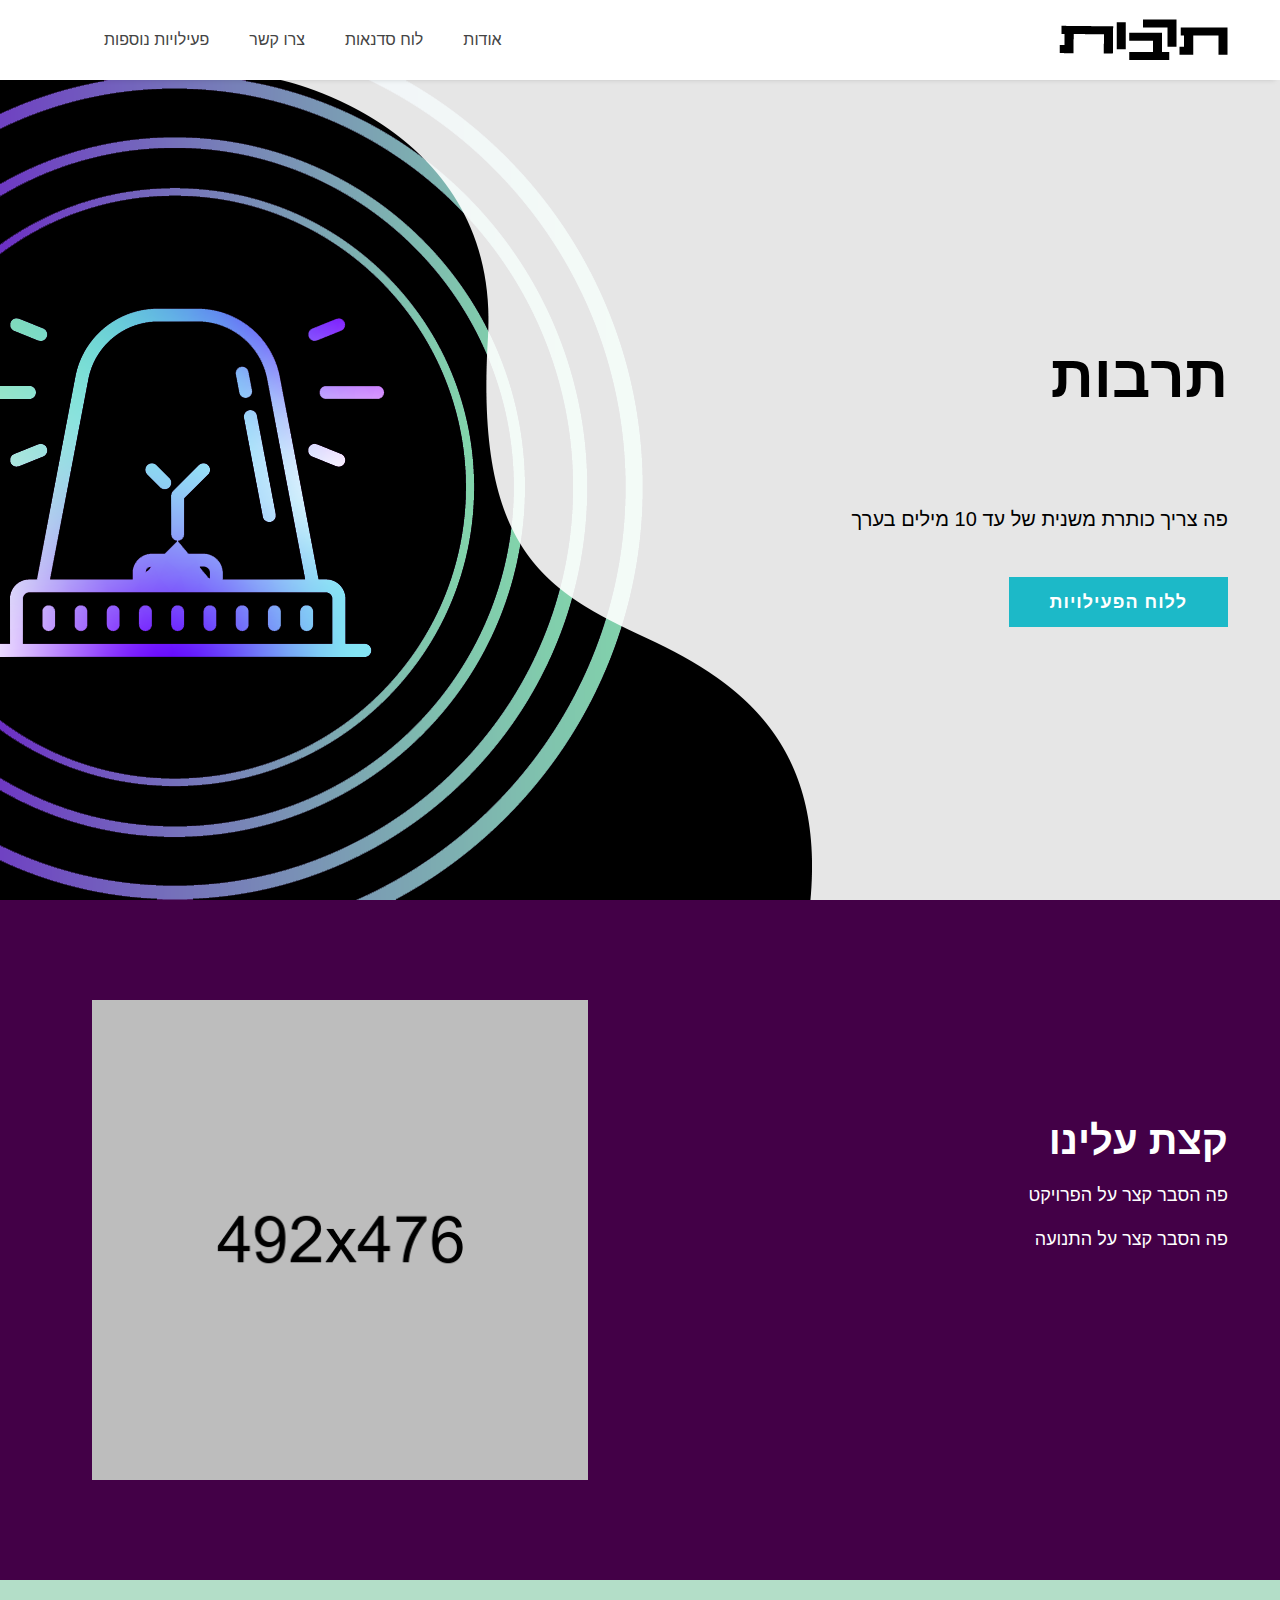
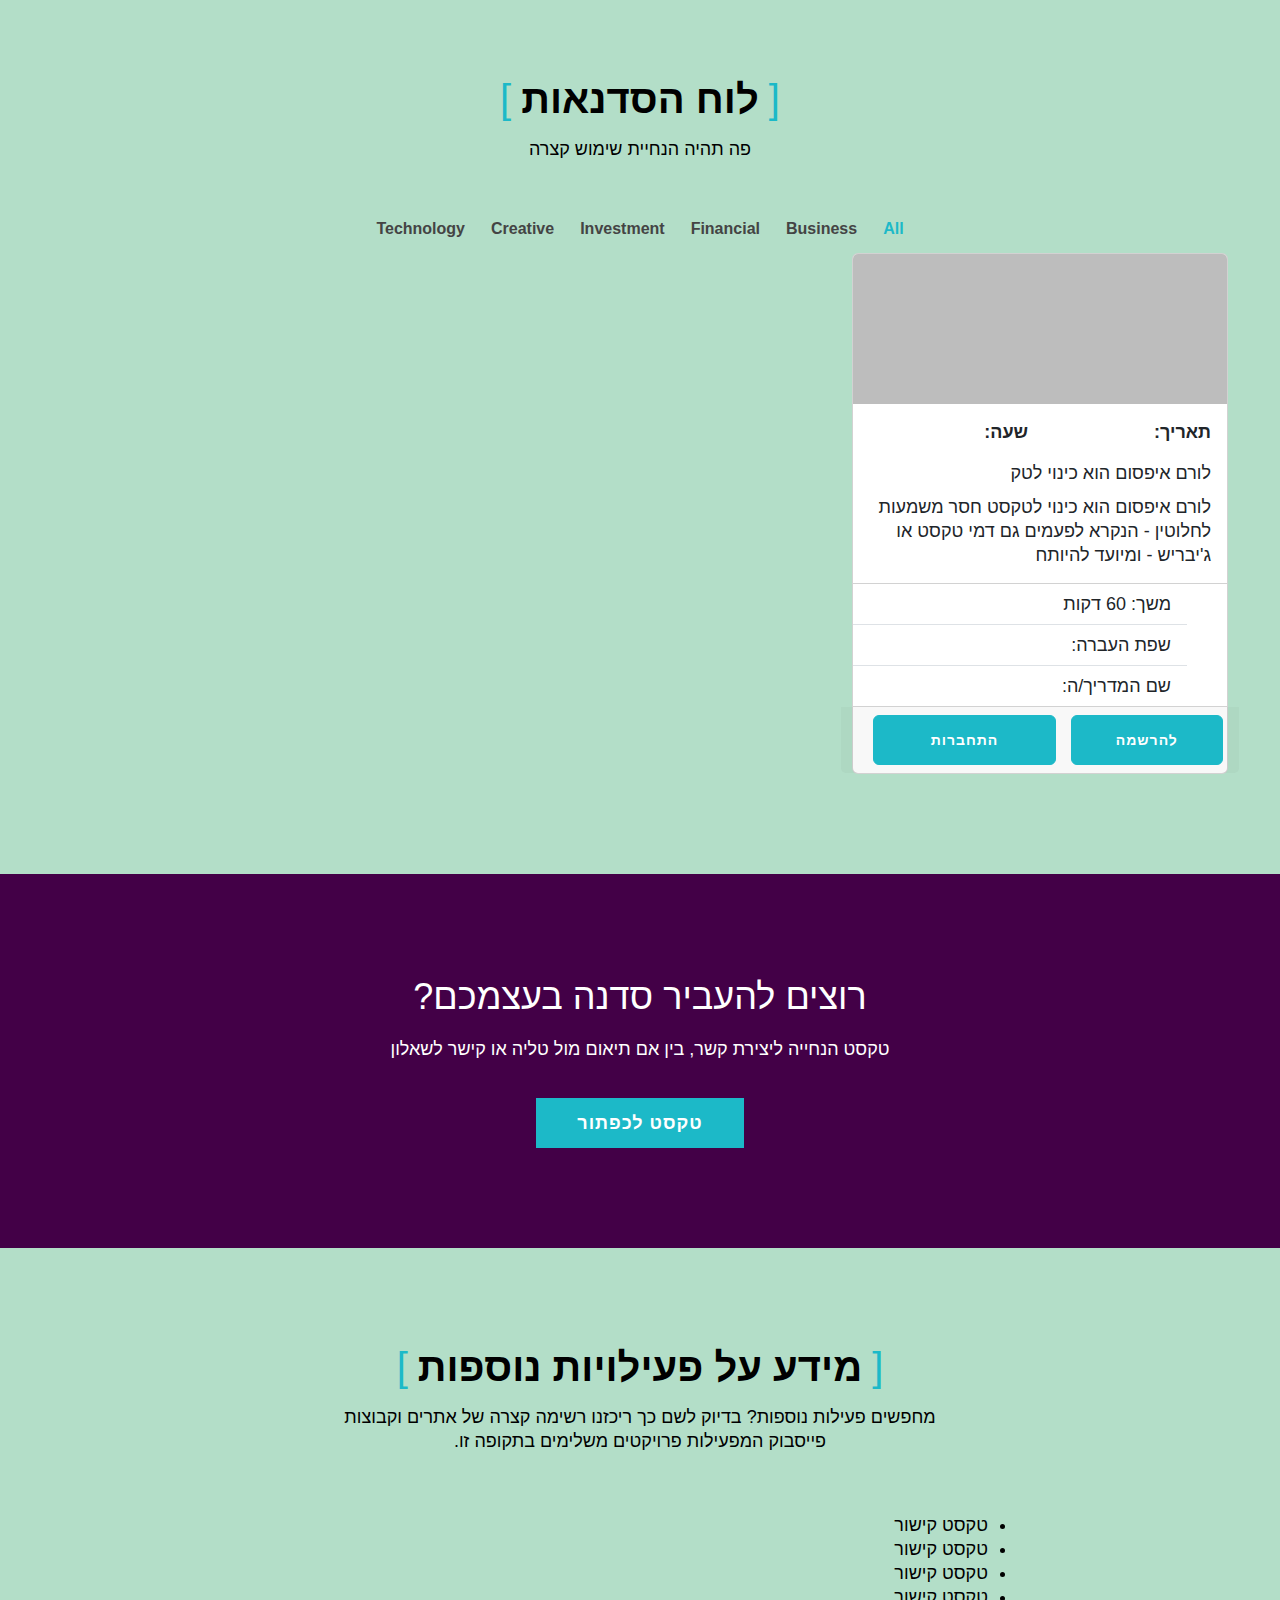
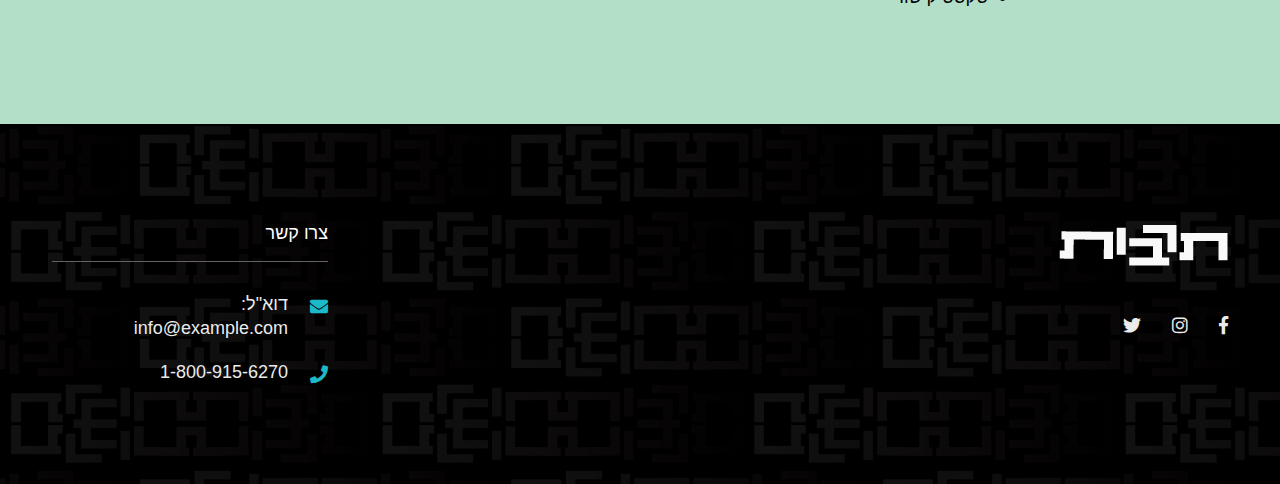
==== commit d85adf83: "new heroslide" ====
--- a/index-landing.html
+++ b/index-landing.html
@@ -1,337 +1,337 @@
-<!DOCTYPE html>
-<html lang="he">
-
-<head>
-    <meta charset="utf-8">
-    <meta http-equiv="x-ua-compatible" content="ie=edge">
-    <title>תרבות בחירום</title>
-    <meta name="description" content="">
-    <meta name="viewport" content="width=device-width, initial-scale=1, shrink-to-fit=no">
-    <link rel="apple-touch-icon" href="assets/images/favicon.png">
-    <link rel="shortcut icon" href="assets/images/favicon.ico">
-
-    <!-- Google Font (font-family: 'Open Sans', sans-serif;) -->
-    <link href="https://fonts.googleapis.com/css?family=Open+Sans:300,400,400i,600,700" rel="stylesheet">
-    <!-- Google Font (font-family: 'Roboto', sans-serif;) -->
-    <link href="https://fonts.googleapis.com/css?family=Roboto:300,400,500,700" rel="stylesheet">
-
-    <link rel="stylesheet" href="assets/css/bootstrap.min.css">
-    <link rel="stylesheet" href="assets/css/plugins.css">
-    <link rel="stylesheet" href="assets/css/style.css">
-
-    <!-- Please Remove this line after choosing color file -->
-    <link rel="stylesheet" href="assets/css/tm-customizer.css">
-    <link rel="stylesheet" href="#" data-color-css>
-
-    <link rel="stylesheet" href="assets/css/custom.css">
-</head>
-
-<body>
-
-    <div class="tm-preloader">
-        <span class="tm-preloader-box"></span>
-        <button class="tm-button tm-button-sm tm-button-white">Cancel Preloader <b></b></button>
-    </div>
-
-    <div id="wrapper" class="wrapper">
-
-        <!-- Header Area -->
-        <div id="section-home-area" class="header">
-
-
-
-            <!-- Header Bottom Area -->
-            <div class="header-bottomarea">
-                <div class="container">
-                    <div class="header-bottominner">
-                        <div class="header-logo">
-                            <a href="https://tarbutmovement.org/" target="_blank">
-                                <img src="assets/images/logo/logo-dark.png" alt="logo">
-                            </a>
-                        </div>
-                        <nav class="tm-navigation tm-navigation-landingpage">
-                            <ul>                                
-                                <li><a href="#section-about-area">אודות</a></li>
-                                <li><a href="#section-portfolio-area">לוח סדנאות</a></li>                                
-                                <li><a href="#section-contact-area">צרו קשר</a></li>
-                                <li><a href="#section-products-area">פעילויות נוספות</a></li>
-                            </ul>
-                        </nav>                        
-                        <div class="header-searchbox">
-                            <div class="header-searchinner">
-                                <form action="#" class="header-searchform">
-                                    <input type="text" placeholder="Enter search keyword..">
-                                </form>
-                                <button class="search-close"><i class="fas fa-times"></i></button>
-                            </div>
-                        </div>
-                    </div>
-                    <div class="header-mobilemenu clearfix">
-                        <div class="tm-mobilenav"></div>
-                    </div>
-                </div>
-            </div>
-            <!--// Header Bottom Area -->
-
-        </div>
-        <!--// Header Area -->
-
-        <!-- Heroslider Area -->
-        <div class="heroslider-area">
-
-            <!-- Heroslider Slider -->            
-                <div class="heroslider-singleslider" data-bgimage="assets/images/heroslider/heroslider-image-2.png">
-                </div>             
-            
-            <!--// Heroslider Slider -->
-
-            <!-- Heroslider Content -->
-            <div class="heroslider-contentwrapper">
-                <div class="heroslider-overlay"></div>
-                <div class="container">
-                    <div class="row">
-                        <div class="col-lg-7 col-md-8">
-                            <div class="heroslider-content">
-                                <h1 class="wow fadeInUp tm-animated-text" data-in-effect="rollIn"
-                                    data-out-effect="fadeOutDown" data-out-shuffle="true" data-wow-delay="0.5s">תרבות
-                                    בחירום</h1>
-                                <p class="wow fadeInUp" data-wow-delay="0.7s">פה צריך כותרת משנית של עד 10 מילים בערך
-                                </p>
-                                <a href="#section-portfolio-area" class="tm-button wow fadeInUp"
-                                    data-wow-delay="0.9s">ללוח הפעילויות<b></b></a>
-                            </div>
-                        </div>
-                    </div>
-                </div>
-            </div>
-            <!--// Heroslider Content -->
-
-        </div>
-        <!--// Heroslider Area -->
-
-        <!-- Main Content -->
-        <main class="main-content">
-
-
-            <!-- About Us -->
-            <div id="section-about-area" class="tm-section about-us-area tm-padding-section"
-                style="background-color:#430047 ;color:white;">
-                <div class="container">
-                    <div class="row align-items-center">
-                        <div class="col-lg-6 order-2 order-lg-1">
-                            <div class="about-content">
-                                <h2 style="color:white;">קצת עלינו</h2>
-                                <p style="font-size:18px;">פה הסבר קצר על הפרויקט</p>
-                                <p style="font-size:18px;">פה הסבר קצר על התנועה</p>
-                                <a href="https://tarbutmovement.org/" class="tm-button wow fadeInUp"
-                                    data-wow-delay="0.9s" target="_blank">לאתר תנועת תרבות</a>
-                            </div>
-                        </div>
-                        <div class="col-lg-6 order-1 order-lg-2">
-                            <div class="about-image">
-                                <img src="assets/images/others/about-image.png" alt="about image">
-                                
-                            </div>
-                        </div>
-                    </div>
-                </div>
-            </div>
-            <!--// About Us -->
-
-
-
-
-            <!-- workshops Area -->
-            <div id="section-portfolio-area" class="tm-section portfolio-area  tm-padding-section"
-                style="background-color:#b3dec8 ;">
-                <div class="container">
-                    <div class="row justify-content-center">
-                        <div class="col-lg-8 col-md-10 col-12">
-                            <div class="tm-section-title text-center">
-                                <h2>לוח הסדנאות</h2>
-                                <p>פה תהיה הנחיית שימוש קצרה </p>
-                            </div>
-                        </div>
-                    </div>
-                    <div class="row">
-                        <div class="col-12">
-                            <div class="tm-portfolio-buttons text-center">
-                                <button data-filter="*" class="is-active">All</button>
-                                <button data-filter=".portfolio-business">Business</button>
-                                <button data-filter=".portfolio-financial">Financial</button>
-                                <button data-filter=".portfolio-investment">Investment</button>
-                                <button data-filter=".portfolio-careative">Creative</button>
-                                <button data-filter=".portfolio-technology">Technology</button>
-                            </div>
-                        </div>
-                    </div>
-                        <div class="row row-cols-1 row-cols-md-3 g-4" id="cards-continer">
-                            <div class="col">
-                              <div class="card h-100">
-                                <div class="overflow-hidden" style="height: 150px;">
-                                    <img src="assets/images/others/author-image-2.png" class="card-img-top" alt="..."
-                                        style="width:100%;">
-                                </div>
-                                <div class="card-body">
-                                    <div class="row justify-content-between d-flex">
-                                        <p class="col card-text" style="font-weight: bold;">תאריך: <span class="card-date"></span></p>
-                                        <p class="col card-text" style="font-weight: bold;">שעה: <span class="card-hour"></span></p>
-                                    </div>
-                                    <h5 class="card-title">לורם איפסום הוא כינוי לטק</h5>
-                                    <p class="card-text card-discript">לורם איפסום הוא כינוי לטקסט חסר משמעות לחלוטין - הנקרא לפעמים
-                                        גם דמי טקסט או ג'יבריש - ומיועד להיותח </p>
-                                </div>
-                                <ul class="list-group list-group-flush">
-                                    <li class="list-group-item">משך: <span class="card-len">60</span> דקות</li>
-                                    <li class="list-group-item">שפת העברה: <span class="card-lan"></span></li>
-                                    <li class="list-group-item">שם המדריך/ה: <span class="card-instractor"></span></li>
-                                </ul>
-                                <div class="row d-flex card-footer justify-content-between align-content-between">
-                                    <a href="#" class="col col-5 card-link btn  tm-button card-reg"
-                                        style="font-size: 14px;">להרשמה</a>
-                                    <a href="#" class="col col-6 card-link btn tm-button card-zoom"
-                                        style="font-size: 14px;">התחברות לזום</a>
-                                </div>
-                              </div>                          
-                            
-                              </div>
-                          </div>
-                    </div>
-                </div>
-            </div>
-            <!--// workshops Area -->
-
-            <!-- Call To Action -->
-            <div id="section-contact-area" class="tm-cta-area tm-section tm-padding-section"
-                style="background-color:#430047 ;">
-                <div class="container">
-                    <div class="row justify-content-center">
-                        <div class="col-xl-8 col-lg-10 col-12">
-                            <div class="tm-cta text-center">
-                                <h2>רוצים להעביר סדנה בעצמכם?</h2>
-                                <h5>טקסט הנחייה ליצירת קשר, בין אם תיאום מול טליה או קישר לשאלון</h5>
-                                <a href="#section-contact-area" class="tm-button hash-scroll-link">טקסט
-                                    לכפתור<b></b></a>
-                            </div>
-                        </div>
-                    </div>
-                </div>
-            </div>
-            <!--// Call To Action -->
-
-            <!-- Pupular Products -->
-            <div id="section-products-area" class="tm-section product-section tm-padding-section "
-                style="background-color:#b3dec8 ;">
-                <div class="container">
-                    <div class="row justify-content-center">
-                        <div class="col-lg-8 col-md-10">
-                            <div class="tm-section-title text-center">
-                                <h2>מידע על פעילויות נוספות</h2>
-                                <p>מחפשים פעילות נוספות? בדיוק לשם כך ריכזנו רשימה קצרה של אתרים וקבוצות פייסבוק
-                                    המפעילות פרויקטים משלימים בתקופה זו. </p>
-                            </div>
-                        </div>
-                    </div>
-                    <div class="row justify-content-center">
-                        <div class="col-lg-8 col-md-10">
-                            <ul>
-                                <li>טקסט קישור</li>
-                                <li>טקסט קישור</li>
-                                <li>טקסט קישור</li>
-                                <li>טקסט קישור</li>
-                            </ul>
-                        </div>
-                    </div>
-
-
-
-                </div>
-            </div>
-            <!--// Pupular Products -->
-
-
-
-
-
-
-
-        </main>
-        <!--// Main Content -->
-
-        <!-- Footer Area -->
-        <footer class="footer" data-bgimage="assets/images/bg/bg-fotter-mono.png" data-black-overlay="9">
-
-            <!-- Footer Widgets -->
-            <div class="footer-toparea tm-padding-section">
-                <div class="container">
-                    <div class="row widgets footer-widgets justify-content-between">
-
-                        <div class="col-lg-3 col-md-6 col-12">
-                            <!-- Single Widget (Widget Info) -->
-                            <div class="single-widget widget-info">
-                                <a href="https://tarbutmovement.org/" class="widget-info-logo" target="_blank">
-                                    <img src="assets/images/logo/logo-light.png" alt="footer logo">
-                                </a>
-                                
-                                <ul class="widget-info-social">                                    
-                                    <li><a href="https://www.facebook.com/tarbutmovement?fref=ts" target="_blank"><i class="fab fa-facebook-f"></i></a></li>
-                                    <li><a href="https://www.instagram.com/tarbutmovement/"  target="_blank"><i class="fab fa-instagram"></i></a></li>
-                                    <li><a href="https://twitter.com/Tarbut_Mov"  target="_blank"><i class="fab fa-twitter"></i></a></li>                                   
-                                    
-                                </ul>
-                            </div>
-                            <!--// Single Widget (Widget Info) -->
-                        </div>
-
-                        <div class="col-lg-3 col-md-6 col-12">
-                            <!-- Single Widget (Widget Contact) -->
-                            <div class="single-widget widget-contact">
-                                <h5 class="widget-title">צרו קשר</h5>
-                                <ul>                                    
-                                    <li>
-                                        <i class="fas fa-envelope"></i>
-                                        <p>דוא"ל: <a href="#">info@example.com</a></p>                                        
-                                    </li>
-                                    <li>
-                                        <i class="fas fa-phone"></i>
-                                        <p><a href="#">1-800-915-6270</a></p>                                        
-                                    </li>
-                                </ul>
-                            </div>
-                            <!--// Single Widget (Widget Contact) -->
-                        </div>
-
-                    </div>
-                </div>
-            </div>
-            <!--// Footer Widgets -->
-
-            <!-- Footer -->
-            <div class="footer-bottomarea d-none">
-                <div class="container ">
-                    <p class="footer-copyright">© 2018. Designed by <a href="#">ThemeMarch</a></p>
-                </div>
-            </div>
-            <!--// Footer -->
-
-        </footer>
-        <!--// Footer Area -->
-
-
-    </div>
-
-
-
-    <!-- Js Files -->
-    <script src="assets/js/modernizr-3.6.0.min.js"></script>
-    <script src="assets/js/jquery.min.js"></script>
-    <script src="assets/js/popper.min.js"></script>
-    <script src="assets/js/bootstrap.min.js"></script>
-    <script src="assets/js/plugins.js"></script>
-    <script src="assets/js/scrollspy.min.js"></script>
-    <script src="assets/js/main.js"></script>
-    <script src="assets/js/ApiHeandler.js"></script>
-    <!--// Js Files -->
-</body>
-
+<!DOCTYPE html>
+<html lang="he">
+
+<head>
+    <meta charset="utf-8">
+    <meta http-equiv="x-ua-compatible" content="ie=edge">
+    <title>תרבות בחירום</title>
+    <meta name="description" content="">
+    <meta name="viewport" content="width=device-width, initial-scale=1, shrink-to-fit=no">
+    <link rel="apple-touch-icon" href="assets/images/favicon.png">
+    <link rel="shortcut icon" href="assets/images/favicon.ico">
+
+    <!-- Google Font (font-family: 'Open Sans', sans-serif;) -->
+    <link href="https://fonts.googleapis.com/css?family=Open+Sans:300,400,400i,600,700" rel="stylesheet">
+    <!-- Google Font (font-family: 'Roboto', sans-serif;) -->
+    <link href="https://fonts.googleapis.com/css?family=Roboto:300,400,500,700" rel="stylesheet">
+
+    <link rel="stylesheet" href="assets/css/bootstrap.min.css">
+    <link rel="stylesheet" href="assets/css/plugins.css">
+    <link rel="stylesheet" href="assets/css/style.css">
+
+    <!-- Please Remove this line after choosing color file -->
+    <link rel="stylesheet" href="assets/css/tm-customizer.css">
+    <link rel="stylesheet" href="#" data-color-css>
+
+    <link rel="stylesheet" href="assets/css/custom.css">
+</head>
+
+<body>
+
+    <div class="tm-preloader">
+        <span class="tm-preloader-box"></span>
+        <button class="tm-button tm-button-sm tm-button-white">Cancel Preloader <b></b></button>
+    </div>
+
+    <div id="wrapper" class="wrapper">
+
+        <!-- Header Area -->
+        <div id="section-home-area" class="header">
+
+
+
+            <!-- Header Bottom Area -->
+            <div class="header-bottomarea">
+                <div class="container">
+                    <div class="header-bottominner">
+                        <div class="header-logo">
+                            <a href="https://tarbutmovement.org/" target="_blank">
+                                <img src="assets/images/logo/logo-dark.png" alt="logo">
+                            </a>
+                        </div>
+                        <nav class="tm-navigation tm-navigation-landingpage">
+                            <ul>                                
+                                <li><a href="#section-about-area">אודות</a></li>
+                                <li><a href="#section-portfolio-area">לוח סדנאות</a></li>                                
+                                <li><a href="#section-contact-area">צרו קשר</a></li>
+                                <li><a href="#section-products-area">פעילויות נוספות</a></li>
+                            </ul>
+                        </nav>                        
+                        <div class="header-searchbox">
+                            <div class="header-searchinner">
+                                <form action="#" class="header-searchform">
+                                    <input type="text" placeholder="Enter search keyword..">
+                                </form>
+                                <button class="search-close"><i class="fas fa-times"></i></button>
+                            </div>
+                        </div>
+                    </div>
+                    <div class="header-mobilemenu clearfix">
+                        <div class="tm-mobilenav"></div>
+                    </div>
+                </div>
+            </div>
+            <!--// Header Bottom Area -->
+
+        </div>
+        <!--// Header Area -->
+
+        <!-- Heroslider Area -->
+        <div class="heroslider-area">
+
+            <!-- Heroslider Slider -->            
+                <div class="heroslider-singleslider" data-bgimage="assets/images/heroslider/heroslider-image-1.png">
+                </div>             
+            
+            <!--// Heroslider Slider -->
+
+            <!-- Heroslider Content -->
+            <div class="heroslider-contentwrapper">
+                <div class="heroslider-overlay"></div>
+                <div class="container">
+                    <div class="row">
+                        <div class="col-lg-7 col-md-8">
+                            <div class="heroslider-content">
+                                <h1 class="wow fadeInUp tm-animated-text" data-in-effect="rollIn"
+                                    data-out-effect="fadeOutDown" data-out-shuffle="true" data-wow-delay="0.5s">תרבות
+                                    בחירום</h1>
+                                <p class="wow fadeInUp" data-wow-delay="0.7s">פה צריך כותרת משנית של עד 10 מילים בערך
+                                </p>
+                                <a href="#section-portfolio-area" class="tm-button wow fadeInUp"
+                                    data-wow-delay="0.9s">ללוח הפעילויות<b></b></a>
+                            </div>
+                        </div>
+                    </div>
+                </div>
+            </div>
+            <!--// Heroslider Content -->
+
+        </div>
+        <!--// Heroslider Area -->
+
+        <!-- Main Content -->
+        <main class="main-content">
+
+
+            <!-- About Us -->
+            <div id="section-about-area" class="tm-section about-us-area tm-padding-section"
+                style="background-color:#430047 ;color:white;">
+                <div class="container">
+                    <div class="row align-items-center">
+                        <div class="col-lg-6 order-2 order-lg-1">
+                            <div class="about-content">
+                                <h2 style="color:white;">קצת עלינו</h2>
+                                <p style="font-size:18px;">פה הסבר קצר על הפרויקט</p>
+                                <p style="font-size:18px;">פה הסבר קצר על התנועה</p>
+                                <a href="https://tarbutmovement.org/" class="tm-button wow fadeInUp"
+                                    data-wow-delay="0.9s" target="_blank">לאתר תנועת תרבות</a>
+                            </div>
+                        </div>
+                        <div class="col-lg-6 order-1 order-lg-2">
+                            <div class="about-image">
+                                <img src="assets/images/others/about-image.png" alt="about image">
+                                
+                            </div>
+                        </div>
+                    </div>
+                </div>
+            </div>
+            <!--// About Us -->
+
+
+
+
+            <!-- workshops Area -->
+            <div id="section-portfolio-area" class="tm-section portfolio-area  tm-padding-section"
+                style="background-color:#b3dec8 ;">
+                <div class="container">
+                    <div class="row justify-content-center">
+                        <div class="col-lg-8 col-md-10 col-12">
+                            <div class="tm-section-title text-center">
+                                <h2>לוח הסדנאות</h2>
+                                <p>פה תהיה הנחיית שימוש קצרה </p>
+                            </div>
+                        </div>
+                    </div>
+                    <div class="row">
+                        <div class="col-12">
+                            <div class="tm-portfolio-buttons text-center">
+                                <button data-filter="*" class="is-active">All</button>
+                                <button data-filter=".portfolio-business">Business</button>
+                                <button data-filter=".portfolio-financial">Financial</button>
+                                <button data-filter=".portfolio-investment">Investment</button>
+                                <button data-filter=".portfolio-careative">Creative</button>
+                                <button data-filter=".portfolio-technology">Technology</button>
+                            </div>
+                        </div>
+                    </div>
+                        <div class="row row-cols-1 row-cols-md-3 g-4" id="cards-continer">
+                            <div class="col">
+                              <div class="card h-100">
+                                <div class="overflow-hidden" style="height: 150px;">
+                                    <img src="assets/images/others/author-image-2.png" class="card-img-top" alt="..."
+                                        style="width:100%;">
+                                </div>
+                                <div class="card-body">
+                                    <div class="row justify-content-between d-flex">
+                                        <p class="col card-text" style="font-weight: bold;">תאריך: <span class="card-date"></span></p>
+                                        <p class="col card-text" style="font-weight: bold;">שעה: <span class="card-hour"></span></p>
+                                    </div>
+                                    <h5 class="card-title">לורם איפסום הוא כינוי לטק</h5>
+                                    <p class="card-text card-discript">לורם איפסום הוא כינוי לטקסט חסר משמעות לחלוטין - הנקרא לפעמים
+                                        גם דמי טקסט או ג'יבריש - ומיועד להיותח </p>
+                                </div>
+                                <ul class="list-group list-group-flush">
+                                    <li class="list-group-item">משך: <span class="card-len">60</span> דקות</li>
+                                    <li class="list-group-item">שפת העברה: <span class="card-lan"></span></li>
+                                    <li class="list-group-item">שם המדריך/ה: <span class="card-instractor"></span></li>
+                                </ul>
+                                <div class="row d-flex card-footer justify-content-between align-content-between">
+                                    <a href="#" class="col col-5 card-link btn  tm-button card-reg"
+                                        style="font-size: 14px;">להרשמה</a>
+                                    <a href="#" class="col col-6 card-link btn tm-button card-zoom"
+                                        style="font-size: 14px;">התחברות לזום</a>
+                                </div>
+                              </div>                          
+                            
+                              </div>
+                          </div>
+                    </div>
+                </div>
+            </div>
+            <!--// workshops Area -->
+
+            <!-- Call To Action -->
+            <div id="section-contact-area" class="tm-cta-area tm-section tm-padding-section"
+                style="background-color:#430047 ;">
+                <div class="container">
+                    <div class="row justify-content-center">
+                        <div class="col-xl-8 col-lg-10 col-12">
+                            <div class="tm-cta text-center">
+                                <h2>רוצים להעביר סדנה בעצמכם?</h2>
+                                <h5>טקסט הנחייה ליצירת קשר, בין אם תיאום מול טליה או קישר לשאלון</h5>
+                                <a href="#section-contact-area" class="tm-button hash-scroll-link">טקסט
+                                    לכפתור<b></b></a>
+                            </div>
+                        </div>
+                    </div>
+                </div>
+            </div>
+            <!--// Call To Action -->
+
+            <!-- Pupular Products -->
+            <div id="section-products-area" class="tm-section product-section tm-padding-section "
+                style="background-color:#b3dec8 ;">
+                <div class="container">
+                    <div class="row justify-content-center">
+                        <div class="col-lg-8 col-md-10">
+                            <div class="tm-section-title text-center">
+                                <h2>מידע על פעילויות נוספות</h2>
+                                <p>מחפשים פעילות נוספות? בדיוק לשם כך ריכזנו רשימה קצרה של אתרים וקבוצות פייסבוק
+                                    המפעילות פרויקטים משלימים בתקופה זו. </p>
+                            </div>
+                        </div>
+                    </div>
+                    <div class="row justify-content-center">
+                        <div class="col-lg-8 col-md-10">
+                            <ul>
+                                <li>טקסט קישור</li>
+                                <li>טקסט קישור</li>
+                                <li>טקסט קישור</li>
+                                <li>טקסט קישור</li>
+                            </ul>
+                        </div>
+                    </div>
+
+
+
+                </div>
+            </div>
+            <!--// Pupular Products -->
+
+
+
+
+
+
+
+        </main>
+        <!--// Main Content -->
+
+        <!-- Footer Area -->
+        <footer class="footer" data-bgimage="assets/images/bg/bg-fotter-mono.png" data-black-overlay="9">
+
+            <!-- Footer Widgets -->
+            <div class="footer-toparea tm-padding-section">
+                <div class="container">
+                    <div class="row widgets footer-widgets justify-content-between">
+
+                        <div class="col-lg-3 col-md-6 col-12">
+                            <!-- Single Widget (Widget Info) -->
+                            <div class="single-widget widget-info">
+                                <a href="https://tarbutmovement.org/" class="widget-info-logo" target="_blank">
+                                    <img src="assets/images/logo/logo-light.png" alt="footer logo">
+                                </a>
+                                
+                                <ul class="widget-info-social">                                    
+                                    <li><a href="https://www.facebook.com/tarbutmovement?fref=ts" target="_blank"><i class="fab fa-facebook-f"></i></a></li>
+                                    <li><a href="https://www.instagram.com/tarbutmovement/"  target="_blank"><i class="fab fa-instagram"></i></a></li>
+                                    <li><a href="https://twitter.com/Tarbut_Mov"  target="_blank"><i class="fab fa-twitter"></i></a></li>                                   
+                                    
+                                </ul>
+                            </div>
+                            <!--// Single Widget (Widget Info) -->
+                        </div>
+
+                        <div class="col-lg-3 col-md-6 col-12">
+                            <!-- Single Widget (Widget Contact) -->
+                            <div class="single-widget widget-contact">
+                                <h5 class="widget-title">צרו קשר</h5>
+                                <ul>                                    
+                                    <li>
+                                        <i class="fas fa-envelope"></i>
+                                        <p>דוא"ל: <a href="#">info@example.com</a></p>                                        
+                                    </li>
+                                    <li>
+                                        <i class="fas fa-phone"></i>
+                                        <p><a href="#">1-800-915-6270</a></p>                                        
+                                    </li>
+                                </ul>
+                            </div>
+                            <!--// Single Widget (Widget Contact) -->
+                        </div>
+
+                    </div>
+                </div>
+            </div>
+            <!--// Footer Widgets -->
+
+            <!-- Footer -->
+            <div class="footer-bottomarea d-none">
+                <div class="container ">
+                    <p class="footer-copyright">© 2018. Designed by <a href="#">ThemeMarch</a></p>
+                </div>
+            </div>
+            <!--// Footer -->
+
+        </footer>
+        <!--// Footer Area -->
+
+
+    </div>
+
+
+
+    <!-- Js Files -->
+    <script src="assets/js/modernizr-3.6.0.min.js"></script>
+    <script src="assets/js/jquery.min.js"></script>
+    <script src="assets/js/popper.min.js"></script>
+    <script src="assets/js/bootstrap.min.js"></script>
+    <script src="assets/js/plugins.js"></script>
+    <script src="assets/js/scrollspy.min.js"></script>
+    <script src="assets/js/main.js"></script>
+    <script src="assets/js/ApiHeandler.js"></script>
+    <!--// Js Files -->
+</body>
+
 </html>